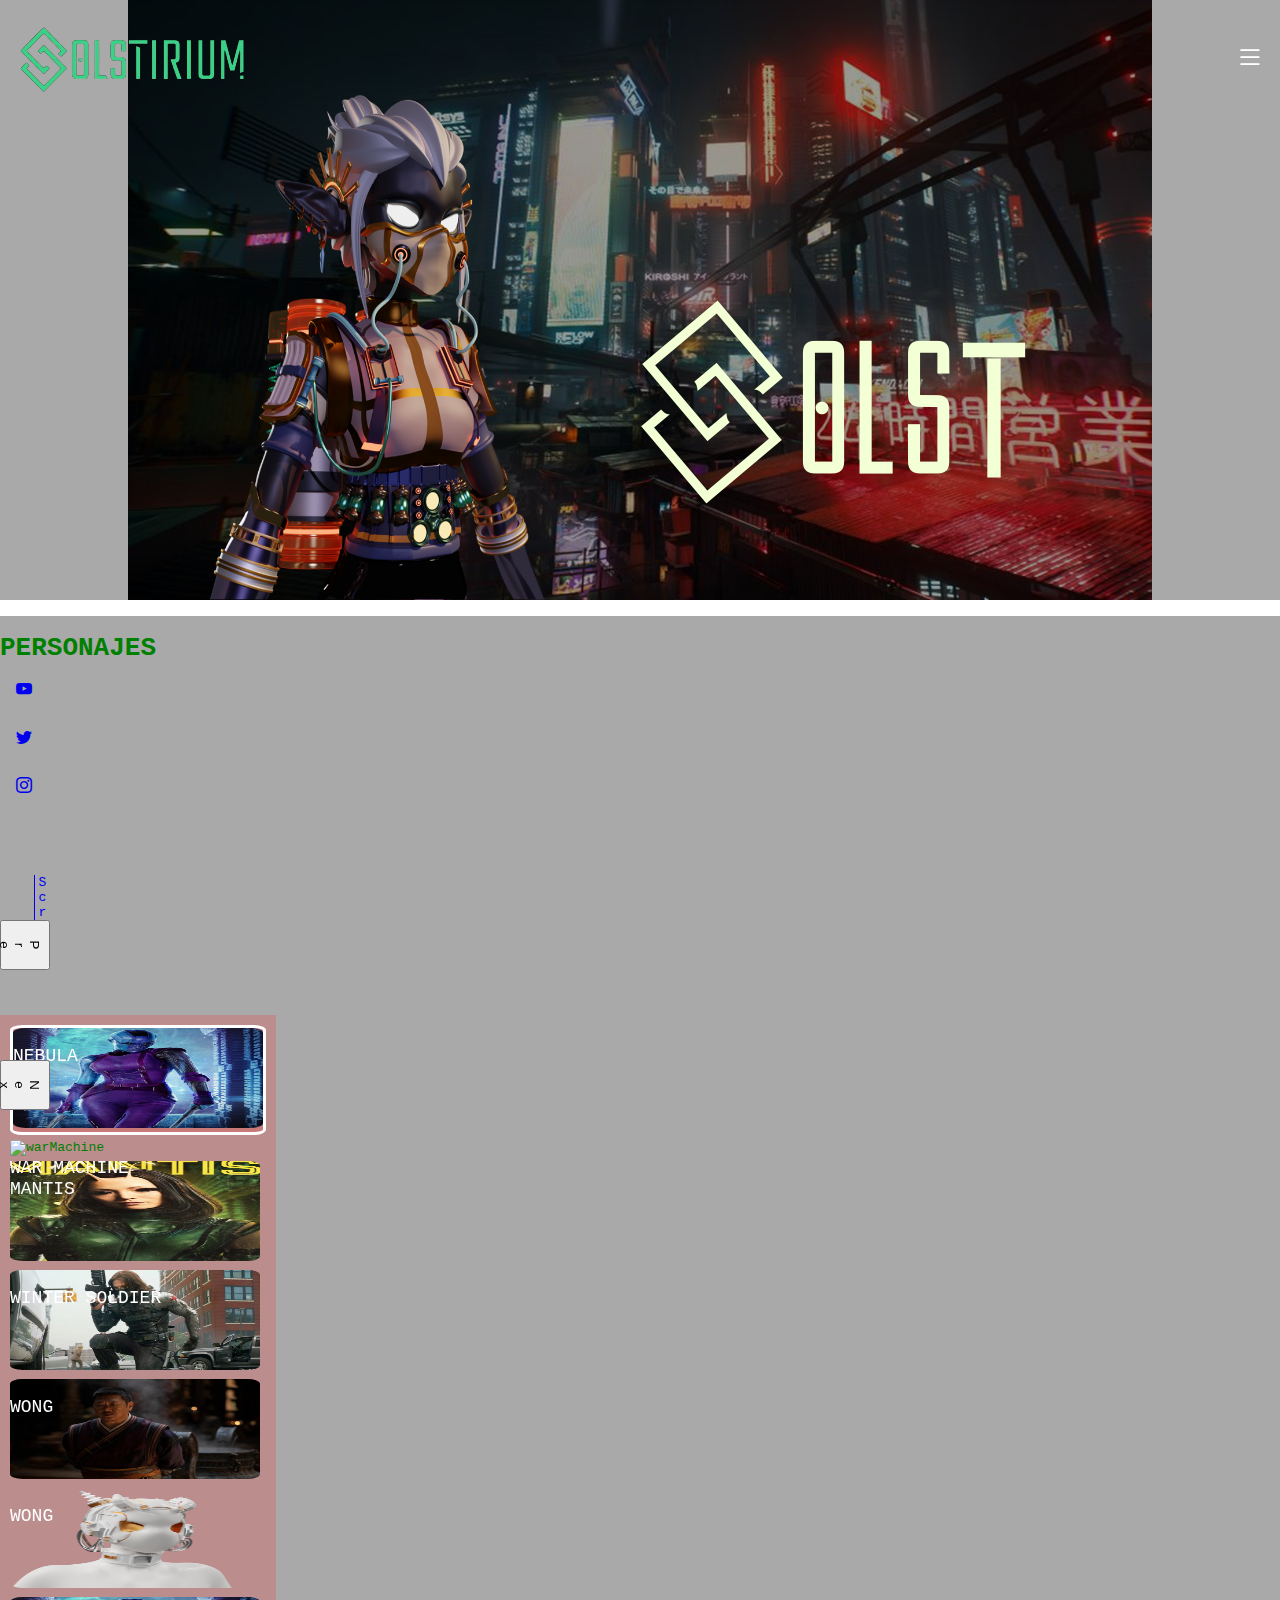
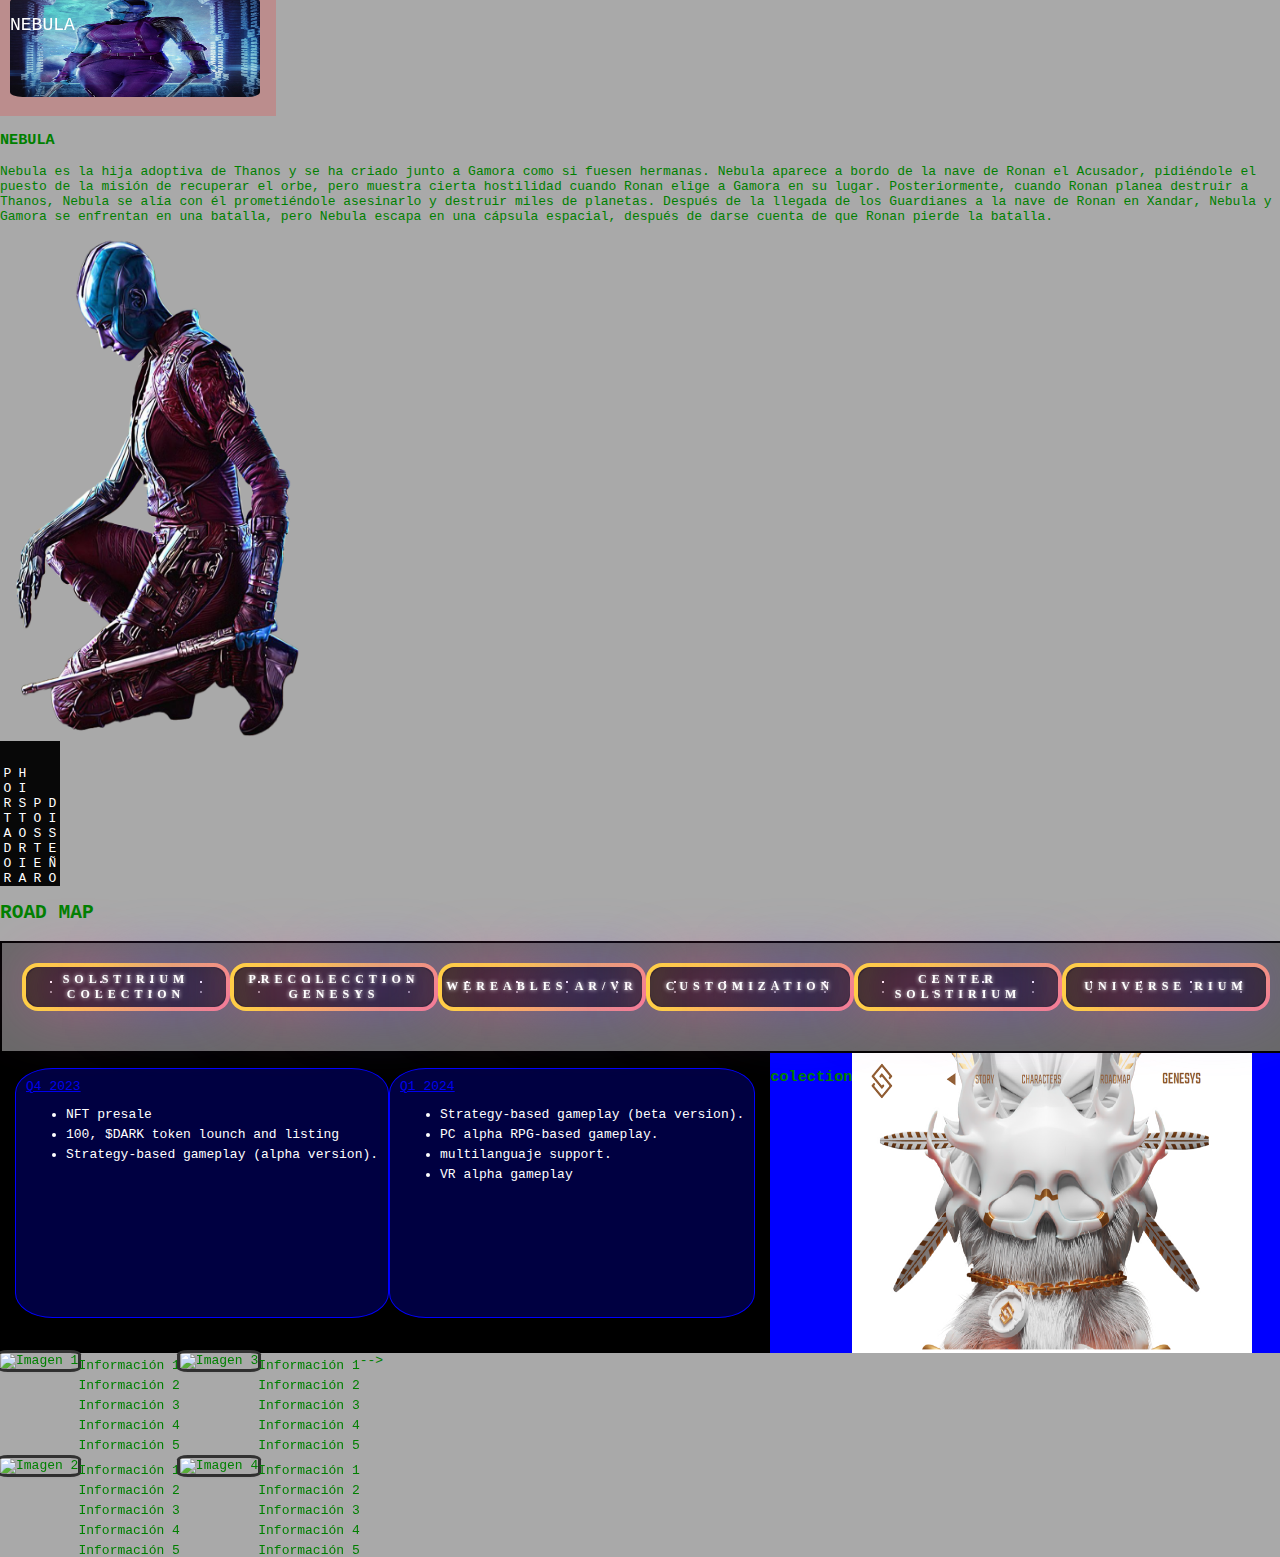
==== index.html @ cccbe934 "modificacion de button y footer" ====
<!DOCTYPE html>
<html lang="es">

<head>
    <meta charset="UTF-8">
    <meta http-equiv="X-UA-Compatible" content="IE=edge">
    <meta name="viewport" content="width=device-width, initial-scale=1.0">
    <link rel="shortcut icon" href="./img/logo.ico" type="image/x-icon">
    <link rel="stylesheet" href="https://cdn.jsdelivr.net/npm/bootstrap-icons@1.10.5/font/bootstrap-icons.css" />
    <link href="https://cdn.jsdelivr.net/npm/bootstrap@5.3.0-alpha3/dist/css/bootstrap.min.css" rel="stylesheet" integrity="sha384-KK94CHFLLe+nY2dmCWGMq91rCGa5gtU4mk92HdvYe+M/SXH301p5ILy+dN9+nJOZ" crossorigin="anonymous">
    <link rel="stylesheet" href="https://cdn.jsdelivr.net/npm/swiper@8/swiper-bundle.min.css">
    <link rel="stylesheet" href="css/ultimo.css">
    <title>Solst </title>
</head>

<body class="body">
    <header class="container-md-fluid header ">
        <nav class="nav" id="menu">
            <div class="contenido-inicio flexbox flexbox--header">
                <a href="#">
                    <img src="img/logo.PNG" alt="logo" class="img img--logo">
                </a>
                <a href="#menu" class="icon icon--lg icon--menu md:d-none "><i class="bi bi-list"></i></a>
                <a href="#" class="icon icon--lg icon--close md:d-none "><i class="bi bi-x-circle"></i></a>
                <ul class="list list--menu flexbox flexbox--responsive gap-xs">
                    <li>
                        <a href="#" class="link">Home</a>
                    </li>
                    <li>
                        <a href="#" class="link">History</a>
                    </li>
                    <li>
                        <a href="#" class="link">Character</a>
                    </li>
                    <li>
                        <a href="#" class="link">Roadmap</a>
                    </li>
                    <li>
                        <a href="#" class="link">Genesys</a>
                    </li>
                </ul>
            </div>
        </nav>
    </header>
    <div class="container-md-fluid hero">
        <a href="#">
            <img src="img/letras.png" alt="imagen hero" class="img--hero-2">
        </a>
    </div>
    <div class="division"></div>
    <main>
        <article class="container-md-fluid article">
            <h1 class="py-3 section">PERSONAJES</h1>
            <div class="py-3 container-dos">
                <div id="carouselExample" class="">
                    <div class="row g-0">
                        <div class="col-md-1 d-flex flex-column  gap-3">

                            <div class="list__redes justify-content-center align-center">
                                <a href="https://www.youtube.com/" target="_blank" class="redes"><i
                                    class="bi bi-youtube"></i></a>
                                <a href="https://twitter.com/" target="_blank" class="redes"><i
                                    class="bi bi-twitter"></i></a>
                                <a href="https://www.instagram.com/" target="_blank" class="redes"><i
                                 class="bi bi-instagram"></i></a>
                                <div class="scroll d-flex align-center">
                                    <button class="carousel-control-prev" type="button" data-bs-target="#carouselExample" data-bs-slide="prev">
                                 <span class="carousel-control-prev-icon" aria-hidden="true"></span>
                                  <span class="visually-hidden">Previous</span>
                                  </button>
                                    <a href="#" class="">Scroll</a>
                                    <button class="carousel-control-next " type="button" data-bs-target="#carouselExample" data-bs-slide="next"> 
                                <span class="carousel-control-next-icon" aria-hidden="true"></span>
                                 <span class="visually-hidden">Next</span>
                                </button>
                                </div>
                            </div>

                        </div>
                        <div class="col-md-3  d-flex flex-column align-items-center gap-0">
                            <div class="font-color">
                                <div class="item" onclick="cargar(this)">
                                    <div class="contenorImg" href="#nebula" onclick="nebula()" id="img">
                                        <p class="nombre-img">Nebula</p>
                                        <img src="img2/Nebula1.webp" alt="nebula" height="100" width="250" class="seccion-img" id="img">
                                    </div>
                                </div>
                                <div class="item" onclick="cargar(this)">
                                    <div class="contenorImg item" href="#war" onclick="war()" id="img">
                                        <p class="nombre-img">War Machine</p>
                                        <img src="img2/War Machine1.webp" alt="warMachine" height="100" width="250" class="seccion-img" id="img">
                                    </div>
                                </div>
                                <div class="item" onclick="cargar(this)">
                                    <div class="contenorImg" href="#mantis" onclick="mantis()">
                                        <p class="nombre-img" id="descripcion">Mantis </p>
                                        <img src="img2/Mantis.webp" alt="mantis" height="100" width="250" class="seccion-img" id="img">

                                    </div>
                                </div>
                                <div class="item" onclick="cargar(this)">
                                    <div class="contenorImg" href="#winter" onclick="winter()">
                                        <p class="nombre-img" id="descripcion">Winter Soldier</p>
                                        <img src="img2/winter soldier1.webp" alt="winter" height="100" width="250" class="seccion-img" id="img">
                                    </div>
                                </div>
                                <div class="item" onclick="cargar(this)">
                                    <div class="contenorImg" href="#wong" onclick="wong()">
                                        <p class="nombre-img" id="descripcion">Wong</p>
                                        <img src="img2/wong1.webp" alt="wong" height="100" width="250" class="seccion-img" id="img">
                                    </div>
                                </div>
                                <div class="item" onclick="cargar(this)">
                                    <div class="contenorImg" href="#wong" onclick="wong()">
                                        <p class="nombre-img" id="descripcion">Wong</p>
                                        <img src="./img/MERCENARIO 24.png" alt="wong" height="100" width="250" class="seccion-img" id="img">
                                    </div>
                                </div>
                                <div class="item" onclick="cargar(this)">
                                    <div class="contenorImg" href="#nebula" onclick="nebula()">
                                        <p class="nombre-img" id="descripcion">Nebula</p>
                                        <img src="img2/Nebula1.webp" alt="nebula" height="100" width="250" class="seccion-img" id="img">
                                    </div>
                                </div>
                            </div>
                        </div>
                        <div class="col-md-7  d-flex flex-column align-items-center gap-3 p-4 justify-content-md-center">

                            <div class="" id="nebula" style="display:block">
                                <h3 href="#">NEBULA </h3>
                                <div class="row g-0">
                                    <div class="col-md-6">
                                        <p class="text-light">Nebula es la hija adoptiva de Thanos y se ha criado junto a Gamora como si fuesen hermanas. Nebula aparece a bordo de la nave de Ronan el Acusador, pidiéndole el puesto de la misión de recuperar el orbe, pero muestra
                                            cierta hostilidad cuando Ronan elige a Gamora en su lugar. Posteriormente, cuando Ronan planea destruir a Thanos, Nebula se alía con él prometiéndole asesinarlo y destruir miles de planetas. Después de la llegada
                                            de los Guardianes a la nave de Ronan en Xandar, Nebula y Gamora se enfrentan en una batalla, pero Nebula escapa en una cápsula espacial, después de darse cuenta de que Ronan pierde la batalla.</p>
                                    </div>
                                    <div class="col-md-6">
                                        <div class="card-body">
                                            <img src="img2/nebulaInformation.png" alt="" width="300" height="500">
                                        </div>
                                    </div>
                                </div>
                            </div>
                            <div class="" id="war" style="display:none">
                                <h3 href="#">WAR MACHINE</h3>
                                <div class="row g-0">
                                    <div class="col-md-6">
                                        <p class="text-light">Como War Machine, Rhodes continúa sirviendo a su país y ayuda a los Vengadores a derrotar a Ultron , desempeñando un papel clave en llevar a la gente de Sokovia a un lugar seguro antes de que Ultron provoque una
                                            extinción masiva. No obstante, Rhodes se encuentra en medio de un conflicto entre los Vengadores por los Acuerdos de Sokovia , lo que lleva al Capitán América y Iron Man a entrar en desacuerdo y War Machine
                                            se pone del lado del gobierno y apoya los Acuerdos</p>
                                    </div>
                                    <div class="col-md-6">
                                        <div class="card-body">
                                            <img src="img2/War Machine1.webp" alt="" width="300" height="500">
                                        </div>
                                    </div>
                                </div>
                            </div>
                            <div class="" id="mantis" style="display:none">
                                <h3 href="#">MANTIS</h3>
                                <div class="row g-0">
                                    <div class="col-md-6">
                                        <p class="text-light">Mantis fue criada por el planeta viviente Ego cuando ella era joven. Como resultado de haberse criado aisladamente con Ego, ella tiene poca o ninguna interacción social adicional, y tiende a ser ingenua, tímida
                                            e insegura. Después de que los Guardianes se estrellaran en el planeta de Berhert, después de escapar del Soberano, Mantis fue presentada al equipo junto con Ego. Durante este tiempo, ella trata de hacerse amiga
                                            de Drax, quien la encuentra fea, aunque no la entiende y se ofende con sus insultos. Cuando el equipo viaja al planeta de Ego, los dos finalmente se unen cuando Drax recuerda cómo conoció a su esposa, y se lamentan
                                            por la muerte de ella y de su hija. Más tarde, Mantis traicionaría a Ego cuando advierta a Drax de lo que el primero le hizo a sus propios hijos, lo que Gamora y Nebula finalmente descubrirían por sí mismas.
                                        </p>
                                    </div>
                                    <div class="col-md-6">
                                        <div class="card-body">
                                            <img src="img2/Mantis.webp" alt="" width="300" height="500">
                                        </div>
                                    </div>
                                </div>
                            </div>
                            <div class="" id="winter" style="display:none">
                                <h3 href="#">WINTER SOLDIER</h3>
                                <div class="row g-0">
                                    <div class="col-md-6">
                                        <p class="text-light">
                                            James Buchanan "Bucky" Barnes, un niño duro que pasó toda su vida en las bases del ejército, demostró ser lo suficientemente fuerte como para asumir el papel de compañero del Capitán América durante la Segunda Guerra Mundial. La pareja luchó contra los
                                            poderes del Eje en todo el Big One hasta que Bucky pereció en un plan orquestado por el Baron Zemo original. Durante años, el Capitán América creyó muerto a su compañero, pero los rusos encontraron el cuerpo
                                            de Barnes en el océano y convirtieron al amnésico en la perfecta máquina de matar. Al resultar difícil de controlar, los rusos decidieron ponerlo en congelación criogénica entre misiones, dando a luz al legendario
                                            Soldado de Invierno. Eventualmente, el Capitán América entró en contacto con este Soldado de Invierno, reconoció a su compañero y usó un Cubo Cósmico roto para devolverle los recuerdos a su amigo.
                                        </p>
                                    </div>
                                    <div class="col-md-6">
                                        <div class="card-body">
                                            <img src="img2/winter soldier1.webp" alt="" width="300" height="500">
                                        </div>
                                    </div>
                                </div>
                            </div>
                            <div class="" id="wong" style="display:none">
                                <h3 href="#">WONG</h3>
                                <div class="row g-0">
                                    <div class="col-md-6">
                                        <p class="text-light">
                                            Wong (mandarín:王) es el actual Hechicero Supremo de los Maestros de las Artes Místicas . Cuando su antiguo bibliotecario fue asesinado por Kaecilius y los fanáticos , Wong se convirtió en el guardián altamente protector de todos los libros antiguos cuando
                                            conoció a Stephen Strange y lo ayudó en sus estudios. Cuando Kaecilius intentó usar su poder para traer a Dormammu a la Tierra, Wong y los otros Maestros usaron su poder para finalmente derrotarlo, a costa de
                                            la muerte de Ancient One . Con el conflicto de Kaecilius terminado, Wong se unió al Doctor Strange para proteger el Santuario de Nueva York . Wong estuvo con Strange y Iron Man cuando la Orden Negra atacó la
                                            ciudad de Nueva York en busca de la Piedra del Tiempo . Después de que Strange fuera secuestrado por Ebony Maw , Wong se vio obligado a quedarse atrás para proteger el Sanctum. York para que pudieran unirse
                                            a la batalla final contra un Thanos alternativo.
                                        </p>
                                    </div>
                                    <div class="col-md-6">
                                        <div class="card-body">
                                            <img src="img2/wongInformation.png" alt="" width="300" height="500">
                                        </div>
                                    </div>
                                </div>
                            </div>
                            <div class="" id="wong" style="display:none">
                                <h3 href="#">WONG</h3>
                                <div class="row g-0">
                                    <div class="col-md-6">
                                        <p class="text-light">
                                            Wong (mandarín:王) es el actual Hechicero Supremo de los Maestros de las Artes Místicas . Cuando su antiguo bibliotecario fue asesinado por Kaecilius y los fanáticos , Wong se convirtió en el guardián altamente protector de todos los libros antiguos cuando
                                            conoció a Stephen Strange y lo ayudó en sus estudios. Cuando Kaecilius intentó usar su poder para traer a Dormammu a la Tierra, Wong y los otros Maestros usaron su poder para finalmente derrotarlo, a costa de
                                            la muerte de Ancient One . Con el conflicto de Kaecilius terminado, Wong se unió al Doctor Strange para proteger el Santuario de Nueva York . Wong estuvo con Strange y Iron Man cuando la Orden Negra atacó la
                                            ciudad de Nueva York en busca de la Piedra del Tiempo . Después de que Strange fuera secuestrado por Ebony Maw , Wong se vio obligado a quedarse atrás para proteger el Sanctum. York para que pudieran unirse
                                            a la batalla final contra un Thanos alternativo.
                                        </p>
                                    </div>
                                    <div class="col-md-6">
                                        <div class="card-body">
                                            <img src="img2/wongInformation.png" alt="" width="300" height="500">
                                        </div>
                                    </div>
                                </div>
                            </div>
                            <div class="" id="wong" style="display:none">
                                <h3 href="#">WONG</h3>
                                <div class="row">
                                    <div class="col-md-6">
                                        <p class="text-light">
                                            Wong (mandarín:王) es el actual Hechicero Supremo de los Maestros de las Artes Místicas . Cuando su antiguo bibliotecario fue asesinado por Kaecilius y los fanáticos , Wong se convirtió en el guardián altamente protector de todos los libros antiguos cuando
                                            conoció a Stephen Strange y lo ayudó en sus estudios. Cuando Kaecilius intentó usar su poder para traer a Dormammu a la Tierra, Wong y los otros Maestros usaron su poder para finalmente derrotarlo, a costa de
                                            la muerte de Ancient One . Con el conflicto de Kaecilius terminado, Wong se unió al Doctor Strange para proteger el Santuario de Nueva York . Wong estuvo con Strange y Iron Man cuando la Orden Negra atacó la
                                            ciudad de Nueva York en busca de la Piedra del Tiempo . Después de que Strange fuera secuestrado por Ebony Maw , Wong se vio obligado a quedarse atrás para proteger el Sanctum. York para que pudieran unirse
                                            a la batalla final contra un Thanos alternativo.
                                        </p>
                                    </div>
                                    <div class="col-md-6">
                                        <div class="card-body">
                                            <img src="img2/wongInformation.png" alt="" width="300" height="500">
                                        </div>
                                    </div>
                                </div>
                            </div>

                        </div>
                        <div class="col-md-1  d-flex flex-column align-items-center m-0">
                            <a href="#" class="button">portador</a>
                            <a href="#" class="button">historia</a>
                            <a href="#" class="button">poster</a>
                            <a href="#" class="button">diseño</a>

                        </div>
                    </div>

                </div>
            </div>
        </article>
    </main>

    <section class="container-md-fluid py-4">
        <h2>ROAD MAP</h2>
        <div class="row p-3 section-map">
            <div class="col-md-3 text-uppercase d-flex flex-column justify-content-md-center align-items-center ">
                <div class="map d-flex flex-column align-items-center gap-0 justify-content-md-center">
                    <button class="btn text-map" onclick="colection()" type="button">
                     <strong>Solstirium Colection</strong>
                      <div id="container-stars">
                       <div id="stars"></div>
                       </div>
                      <div id="glow">
                      <div class="circle"></div>
                       <div class="circle"></div>
                      </div>
                    </button>
                    <button class="btn text-map" onclick="genesys()" type="button">
                     <strong>Precolecction Genesys</strong>
                      <div id="container-stars">
                       <div id="stars"></div>
                       </div>
                      <div id="glow">
                      <div class="circle"></div>
                       <div class="circle"></div>
                      </div>
                    </button>
                    <button class="btn text-map" onclick="arvr()" type="button">
                     <strong>Wereables AR/VR</strong>
                      <div id="container-stars">
                       <div id="stars"></div>
                       </div>
                      <div id="glow">
                      <div class="circle"></div>
                       <div class="circle"></div>
                      </div>
                    </button>
                    <button class="btn text-map" onclick="customization()" type="button">
                     <strong>Customization</strong>
                      <div id="container-stars">
                       <div id="stars"></div>
                       </div>
                      <div id="glow">
                      <div class="circle"></div>
                       <div class="circle"></div>
                      </div>
                    </button>
                    <button class="btn text-map" onclick="center()" type="button">
                     <strong>Center Solstirium</strong>
                      <div id="container-stars">
                       <div id="stars"></div>
                       </div>
                      <div id="glow">
                      <div class="circle"></div>
                       <div class="circle"></div>
                      </div>
                    </button>
                    <button class="btn text-map" onclick="universe()" type="button">
                     <strong>Universe Rium</strong>
                      <div id="container-stars">
                       <div id="stars"></div>
                       </div>
                      <div id="glow">
                      <div class="circle"></div>
                       <div class="circle"></div>
                      </div>
                    </button>
                </div>
            </div>
            <div class="col-md-9 d-flex">
                <div class="w-100">
                    <div class="" id="colection" style="display:block">
                        <div class="row d-flex">
                            <div class="col-md-5 map-section  d-flex flex-column justify-content-md-center align-items-center ">
                                <div class="map-section-1" onclick="colection()">
                                    <a href="#">Q4 2023</a>
                                    <ul>
                                        <li>
                                            NFT presale
                                        </li>
                                        <li>
                                            100, $DARK token lounch and listing
                                        </li>
                                        <li>
                                            Strategy-based gameplay (alpha version).
                                        </li>
                                    </ul>
                                </div>
                                <div class="map-section-1">
                                    <a href="#">Q1 2024</a>
                                    <ul>
                                        <li>
                                            Strategy-based gameplay (beta version).
                                        </li>
                                        <li>
                                            PC alpha RPG-based gameplay.
                                        </li>
                                        <li>
                                            multilanguaje support.
                                        </li>
                                        <li>
                                            VR alpha gameplay
                                        </li>
                                    </ul>
                                </div>
                            </div>
                            <div class="col-md-7 d-flex d-flex flex-column justify-content-md-center align-items-center">
                                <h3>colection</h3>
                                <img src="img/q4.png" alt="Q4" height="300" width="400">
                            </div>
                        </div>
                    </div>
                    <div class="" id="genesys" style="display:none">
                        <div class="row">
                            <div class="col-md-5 map-section d-flex flex-column justify-content-md-center align-items-center">
                                <div class="map-section-2">
                                    <a href="#">Q4 2023</a>
                                    <ul>
                                        <li>
                                            NFT presale
                                        </li>
                                        <li>
                                            100, $DARK token lounch and listing
                                        </li>
                                        <li>
                                            Strategy-based gameplay (alpha version).
                                        </li>
                                    </ul>
                                </div>
                                <div class="map-section-2">
                                    <a href="#">Q1 2024</a>
                                    <ul>
                                        <li>
                                            Strategy-based gameplay (beta version).
                                        </li>
                                        <li>
                                            PC alpha RPG-based gameplay.
                                        </li>
                                        <li>
                                            multilanguaje support.
                                        </li>
                                        <li>
                                            VR alpha gameplay
                                        </li>
                                    </ul>
                                </div>
                            </div>
                            <div class="col-md-7  d-flex flex-column justify-content-md-center align-items-center">
                                <h3>genesys</h3>
                                <img src="img/image2.png" alt="Q4" height="300" width="400">
                            </div>
                        </div>
                    </div>
                    <div id="arvr" style="display:none">
                        <div class="row">
                            <div class="col-md-5 map-section">
                                <div class="map-section-3">
                                    <a href="#">Q4 2023</a>
                                    <ul>
                                        <li>
                                            NFT presale
                                        </li>
                                        <li>
                                            100, $DARK token lounch and listing
                                        </li>
                                        <li>
                                            Strategy-based gameplay (alpha version).
                                        </li>
                                    </ul>
                                </div>
                                <div class="map-section-3">
                                    <a href="#">Q1 2024</a>
                                    <ul>
                                        <li>
                                            Strategy-based gameplay (beta version).
                                        </li>
                                        <li>
                                            PC alpha RPG-based gameplay.
                                        </li>
                                        <li>
                                            multilanguaje support.
                                        </li>
                                        <li>
                                            VR alpha gameplay
                                        </li>
                                    </ul>
                                </div>
                            </div>
                            <div class="col-md-7  d-flex flex-column justify-content-md-center align-items-center">
                                <h3>ar/vr</h3>
                                <img src="img/galeria1.png" alt="Q4" height="300" width="400">
                            </div>
                        </div>
                    </div>
                    <div id="customization" style="display:none">
                        <div class="row">
                            <div class="col-md-5 map-section">
                                <div class="map-section-4">
                                    <a href="#">Q4 2023</a>
                                    <ul>
                                        <li>
                                            NFT presale
                                        </li>
                                        <li>
                                            100, $DARK token lounch and listing
                                        </li>
                                        <li>
                                            Strategy-based gameplay (alpha version).
                                        </li>
                                    </ul>
                                </div>
                                <div class="map-section-4">
                                    <a href="#">Q1 2024</a>
                                    <ul>
                                        <li>
                                            Strategy-based gameplay (beta version).
                                        </li>
                                        <li>
                                            PC alpha RPG-based gameplay.
                                        </li>
                                        <li>
                                            multilanguaje support.
                                        </li>
                                        <li>
                                            VR alpha gameplay
                                        </li>
                                    </ul>
                                </div>
                            </div>
                            <div class="col-md-7 d-flex flex-column justify-content-md-center align-items-center">
                                <h3>customization</h3>
                                <img src="img/galeria3.png" alt="Q4" height="300" width="400">
                            </div>
                        </div>
                    </div>
                    <div id="center" style="display:none">
                        <div class="row">
                            <div class="col-md-5 map-section">
                                <div class="map-section-5">
                                    <a href="#">Q4 2023</a>
                                    <ul>
                                        <li>
                                            NFT presale
                                        </li>
                                        <li>
                                            100, $DARK token lounch and listing
                                        </li>
                                        <li>
                                            Strategy-based gameplay (alpha version).
                                        </li>
                                    </ul>
                                </div>
                                <div class="map-section-5">
                                    <a href="#">Q1 2024</a>
                                    <ul>
                                        <li>
                                            Strategy-based gameplay (beta version).
                                        </li>
                                        <li>
                                            PC alpha RPG-based gameplay.
                                        </li>
                                        <li>
                                            multilanguaje support.
                                        </li>
                                        <li>
                                            VR alpha gameplay
                                        </li>
                                    </ul>
                                </div>
                            </div>
                            <div class="col-md-7  d-flex flex-column justify-content-md-center align-items-center">
                                <h3>center</h3>
                                <img src="img/banner1.png" alt="Q4" height="300" width="400">
                            </div>
                        </div>
                    </div>
                    <div id="universe" style="display:none">
                        <div class="row">
                            <div class="col-md-5 map-section">
                                <div class="map-section-6">
                                    <a href="#">Q4 2023</a>
                                    <ul>
                                        <li>
                                            NFT presale
                                        </li>
                                        <li>
                                            100, $DARK token lounch and listing
                                        </li>
                                        <li>
                                            Strategy-based gameplay (alpha version).
                                        </li>
                                    </ul>
                                </div>
                                <div class="map-section-6">
                                    <a href="#">Q1 2024</a>
                                    <ul>
                                        <li>
                                            Strategy-based gameplay (beta version).
                                        </li>
                                        <li>
                                            PC alpha RPG-based gameplay.
                                        </li>
                                        <li>
                                            multilanguaje support.
                                        </li>
                                        <li>
                                            VR alpha gameplay
                                        </li>
                                    </ul>
                                </div>
                            </div>
                            <div class="col-md-7  d-flex flex-column justify-content-md-center align-items-center">
                                <h3>universe</h3>
                                <img src="img/banner2.png" alt="Q4" height="300" width="400">
                            </div>
                        </div>
                    </div>
                </div>
            </div>
        </div>
    </section>
    <!--  <footer>
        <div class="container-md-fluid flex-column d-flex">
            <h2 class="titleh2 animado">TEAM</h2>
            <div class="row ">
                <div class="col-md-6  d-flex flex-column justify-content-md-center align-items-center">
                    <div>
                        <ul class="list-members animado">
                            <li class="member">
                                <div class="member-image">
                                    <img src="https://fadzrinmadu.github.io/hosted-assets/team-section-design-using-html-and-css/4.png" width="150" height="150">
                                </div>
                                <div class="member-info">
                                    <h4>Jhonatan Manrique</h4>
                                    <p>Founder.</p>
                                    <div class="social-link">
                                        <i class="fab fa-instagram"></i>
                                        <i class="fab fa-twitter"></i>
                                        <i class="fab fa-linkedin-in"></i>
                                    </div>
                                </div>
                            </li>
                            <li class="member">
                                <div class="member-image">
                                    <img src="https://fadzrinmadu.github.io/hosted-assets/team-section-design-using-html-and-css/4.png" width="150" height="150">
                                </div>
                                <div class="member-info">
                                    <h4>Jhonatan Manrique</h4>
                                    <p>Studio</p>
                                    <div class="social-link">
                                        <i class="fab fa-instagram"></i>
                                        <i class="fab fa-twitter"></i>
                                        <i class="fab fa-linkedin-in"></i>
                                    </div>
                                </div>
                            </li>
                        </ul>
                    </div>
                </div>
                <div class="col-md-6 ">
                    <ul>
                        <li class="member">
                            <div class="member-image">
                                <img src="https://fadzrinmadu.github.io/hosted-assets/team-section-design-using-html-and-css/4.png" width="150" height="150">
                            </div>
                            <div class="member-info">
                                <h4>Jhonatan Manrique</h4>
                                <p>Marketing</p>
                                <div class="social-link">
                                    <i class="fab fa-instagram"></i>
                                    <i class="fab fa-twitter"></i>
                                    <i class="fab fa-linkedin-in"></i>
                                </div>
                            </div>
                        </li>
                        <li class="member">
                            <div class="member-image">
                                <img src="https://fadzrinmadu.github.io/hosted-assets/team-section-design-using-html-and-css/4.png" width="150" height="150">
                            </div>
                            <div class="member-info">
                                <h4>Jhonatan Manrique</h4>
                                <p>Developer</p>
                                <div class="social-link">
                                    <i class="fab fa-instagram"></i>
                                    <i class="fab fa-twitter"></i>
                                    <i class="fab fa-linkedin-in"></i>
                                </div>
                            </div>
                        </li>
                    </ul>
                </div>
            </div>
        </div>
    </footer>
-->
    <footer class="footer d-flex flex-column justify-content-md-center align-items-center">
        <div class="row w-100  ">
            <div class="col-md-6 d-flex flex-column justify-content-md-center align-items-center">
                <div class="p-5">
                    <img class="img-footer position-relative" src="https://pbs.twimg.com/profile_images/656031269013299200/grCC3pKH_400x400.jpg" alt="Imagen 1" width="150" height="150">
                    <ul class="ulllll ">
                        <li>Información 1</li>
                        <li>Información 2</li>
                        <li>Información 3</li>
                        <li>Información 4</li>
                        <li>Información 5</li>
                    </ul>
                </div>
            </div>
            <div class="col-md-6 d-flex flex-column justify-content-md-center align-items-center">
                <div class="">
                    <img class="img-footer" src="https://pbs.twimg.com/profile_images/1392849675800170497/Rtk9VVJE_400x400.jpg" alt="Imagen 2" width="150" height="150">
                    <ul class="ulllll">
                        <li>Información 1</li>
                        <li>Información 2</li>
                        <li>Información 3</li>
                        <li>Información 4</li>
                        <li>Información 5</li>
                    </ul>
                </div>
            </div>
        </div>
        <div class="row w-100 ">
            <div class="col-md-6 d-flex flex-column justify-content-md-center align-items-center">
                <div class="p-4">
                    <img class="img-footer" src="https://object-footters.secure2.footprint.net/public/images/segunda-rfef.original.png" alt="Imagen 3" width="150" height="150">
                    <ul class="ulllll">
                        <li>Información 1</li>
                        <li>Información 2</li>
                        <li>Información 3</li>
                        <li>Información 4</li>
                        <li>Información 5</li>
                    </ul>
                </div>
            </div>
            <div class="col-md-6 d-flex flex-column justify-content-md-center align-items-center">
                <div class="">
                    <img class="img-footer" src="https://is2-ssl.mzstatic.com/image/thumb/Purple116/v4/b0/94/7e/b0947e69-498f-5b88-ba19-2302c7c71800/AppIcon-0-0-1x_U007emarketing-0-0-0-7-0-0-sRGB-0-0-0-GLES2_U002c0-512MB-85-220-0-0.png/246x0w.png" alt="Imagen 4" width="150"
                        height="150">
                    <ul class="ulllll floa">
                        <li>Información 1</li>
                        <li>Información 2</li>
                        <li>Información 3</li>
                        <li>Información 4</li>
                        <li>Información 5</li>
                    </ul>
                </div>
            </div>
        </div </footer>
        <script src="https://cdn.jsdelivr.net/npm/bootstrap@5.3.0-alpha3/dist/js/bootstrap.bundle.min.js" integrity="sha384-ENjdO4Dr2bkBIFxQpeoTz1HIcje39Wm4jDKdf19U8gI4ddQ3GYNS7NTKfAdVQSZe" crossorigin="anonymous"></script>-->

        <script src="./js/index.js">
        </script>
        <script src="./js/img.js">
        </script>
        </script>
        <script src="./js/roadmap.js">
        </script>
</body>

</html>
---- css/ultimo.css ----
.body {
    background-color: darkgrey;
    margin: 0;
    color: green;
    font-family: monospace;
    width: 100%;
}

.header {
    position: absolute;
    top: 0;
    left: 0;
    background-color: hsla(0, 0%, 0%, 0);
    width: 100%;
    box-shadow: 0 0 0.5rem rgba(30, 29, 29, 0);
}


/*contenido inicio menus*/

.nav {
    padding-top: 1rem;
    padding-bottom: 1rem;
    --i-menu: 1;
    --i-close: 0;
}

#menu:target {
    --i-menu: 0;
    --i-close: 1;
}

#menu:target .list--menu {
    opacity: 1;
    pointer-events: initial;
}

.contenido {
    padding-right: 1rem;
    padding-left: 1rem;
    max-width: 1024px;
    margin: auto;
}

.img {
    display: block;
}

.img--logo {}

.link {
    color: white;
    text-decoration: none;
    font-size: 2.5rem;
    transition: 0.25s color;
    text-transform: uppercase;
}

.link:hover {
    color: #ababab53;
}

.list--menu:target {
    opacity: 1;
    pointer-events: initial;
}

.list--menu {
    opacity: 0;
    pointer-events: none;
    position: fixed;
    top: 80px;
    right: 0;
    bottom: 0;
    left: 0;
    height: 100%;
    background-size: cover;
    background-image: url(../img/menu.png);
    transition: opacity 0.25s;
    justify-content: center;
}

.icon:hover {
    color: #5edb5e;
    align-items: center;
    justify-content: center;
}

.flexbox {
    display: flex;
}

.flexbox--header {
    align-items: center;
    justify-content: space-between;
}

.icon {
    display: flex;
    font-size: 1.5rem;
    transition: 0.25s color;
    color: #fff;
    overflow: hidden;
    text-decoration: none;
}

.icon--menu {
    transform: scale(var(--i-menu));
    position: absolute;
    right: 1rem;
    transition: transform 0.25s;
}

.icon--close {
    transform: scale(var(--i-close));
    position: absolute;
    right: 1rem;
    transition: transform 0.25s;
}

.icon--lg {
    font-size: 1.75rem;
}

.icon i {
    display: flex;
}

.list {
    padding: 0;
    margin: 0;
    list-style: none;
}

@media (max-width: 768px) {
    .nav {
        padding-top: 1.5rem;
        padding-bottom: 1.5rem;
        --i-menu: 1;
        --i-close: 0;
    }
    #menu:target {
        --i-menu: 0;
        --i-close: 1;
    }
    #menu:target .list--menu {
        opacity: 1;
        pointer-events: initial;
    }
    .contenido {
        padding-right: 1rem;
        flex-direction: row;
        padding-left: 1rem;
        max-width: 1024px;
        margin: auto;
    }
    .img {
        display: block;
    }
    .img--logo {
        width: 100px;
        height: 50px;
    }
    .link {
        color: white;
        text-decoration: none;
        flex-direction: row;
        font-size: 2.5rem;
        transition: 0.25s color;
        text-transform: uppercase;
    }
    .link:hover {
        color: #ababab53;
    }
    .list--menu:target {
        opacity: 1;
        pointer-events: initial;
    }
    .list--menu {
        opacity: 0;
        pointer-events: none;
        position: fixed;
        top: 80px;
        right: 0;
        flex-direction: row;
        bottom: 0;
        left: 0;
        background-image: url(../img/menu.png);
        transition: opacity 0.25s;
        justify-content: center;
    }
    .icon:hover {
        color: #5edb5e;
        align-items: center;
        justify-content: center;
    }
    .icon--menu {
        transform: scale(var(--i-menu));
        position: absolute;
        right: 1rem;
        transition: transform 0.25s;
    }
    .icon--close {
        transform: scale(var(--i-close));
        position: absolute;
        right: 1rem;
        transition: transform 0.25s;
    }
    .icon i {
        display: flex;
    }
    .list {
        padding: 0;
        margin: 0;
        list-style: none;
    }
}


/*fin list menus*/


/*contenido inicio hero*/

.hero {
    display: flex;
    justify-content: center;
    align-items: center;
    max-width: 1024px;
    min-height: 600px;
    margin: 0 auto;
    background-image: url("../img/modi.png");
    background-size: cover;
}

.img--hero-2 {
    position: absolute;
}


/*fin  hero*/


/*inicio main*/

.division {
    background-color: white;
    height: 1rem;
    width: 100%;
}

.container-dos {
    display: flex;
    grid-template-columns: repeat(4, 1fr);
    width: 100%;
    flex-wrap: wrap;
    background-image: url(../img/fondo-main.jpg);
    background-size: cover;
}

.list__redes {
    margin: 0;
    padding: 0;
    gap: 2rem;
    display: flex;
    align-items: center;
    justify-content: center;
    writing-mode: vertical-rl;
    text-orientation: upright;
}

.carousel-control-prev,
.carousel-control-next {
    transform: rotate(90deg);
    width: 50px;
    height: 50px;
    position: relative;
    top: 50%;
    transform-origin: center center;
    z-index: 1;
}

.carousel-control-prev {
    left: 0;
}

.carousel-control-next {
    left: 0;
}


/*column dos */

.font-color {
    background-color: rgba(238, 70, 70, 0.275);
    padding: 10px;
}

.item {
    margin-bottom: 5px;
    border-radius: 5%;
}

.contenedorImg {
    position: absolute;
    display: inline-block;
    align-items: end;
    justify-content: end;
}

.seccion-img {
    border-radius: 5%;
}

.seccion-img:hover {
    opacity: 0.6;
    border-radius: 5%;
    cursor: pointer;
}

.nombre-img {
    display: flex;
    position: absolute;
    font-family: monospace;
    color: white;
    font-size: 18px;
    text-transform: uppercase;
}

.button {
    margin: 0;
    padding-top: 25px;
    background-color: #000000f3;
    color: white;
    text-decoration: none;
    text-align: right;
    text-transform: uppercase;
    writing-mode: vertical-rl;
    text-orientation: upright;
    align-items: center;
    justify-content: center;
}

.button:hover {
    background-color: rgba(0, 0, 205, 0.696);
}

.section-map {
    background-color: blue;
}

.btn {
    display: flex;
    justify-content: center;
    align-items: center;
    width: 13rem;
    text-transform: uppercase;
    height: 3rem;
    background-size: 300% 300%;
    backdrop-filter: blur(1rem);
    border-radius: 1rem;
    transition: 0.5s;
    animation: gradient_301 5s ease infinite;
    border: double 4px transparent;
    background-image: linear-gradient(#212121, #212121), linear-gradient(137.48deg, #ffdb3b 10%, #FE53BB 45%, #8F51EA 67%, #0044ff 87%);
    background-origin: border-box;
    background-clip: content-box, border-box;
}

#container-stars {
    position: absolute;
    z-index: -1;
    width: 100%;
    height: 100%;
    overflow: hidden;
    transition: 0.5s;
    backdrop-filter: blur(1rem);
    border-radius: 1rem;
}

strong {
    z-index: 2;
    font-family: 'Avalors Personal Use';
    font-size: 12px;
    letter-spacing: 5px;
    color: #FFFFFF;
    text-shadow: 0 0 4px white;
}

#glow {
    position: absolute;
    display: flex;
    width: 12rem;
}

.circle {
    width: 100%;
    height: 30px;
    filter: blur(2rem);
    animation: pulse_3011 4s infinite;
    z-index: -1;
}

.circle:nth-of-type(1) {
    background: rgba(254, 83, 186, 0.636);
}

.circle:nth-of-type(2) {
    background: rgba(142, 81, 234, 0.704);
}

.btn:hover #container-stars {
    z-index: 1;
    background-color: #212121;
}

.btn:hover {
    transform: scale(1.1)
}

.btn:active {
    border: double 4px #FE53BB;
    background-origin: border-box;
    background-clip: content-box, border-box;
    animation: none;
}

.btn:active .circle {
    background: #FE53BB;
}

#stars {
    position: relative;
    background: transparent;
    width: 200rem;
    height: 200rem;
}

#stars::after {
    content: "";
    position: absolute;
    top: -10rem;
    left: -100rem;
    width: 100%;
    height: 100%;
    animation: animStarRotate 90s linear infinite;
}

#stars::after {
    background-image: radial-gradient(#ffffff 1px, transparent 1%);
    background-size: 50px 50px;
}

#stars::before {
    content: "";
    position: absolute;
    top: 0;
    left: -50%;
    width: 170%;
    height: 500%;
    animation: animStar 60s linear infinite;
}

#stars::before {
    background-image: radial-gradient(#ffffff 1px, transparent 1%);
    background-size: 50px 50px;
    opacity: 0.5;
}

@keyframes animStar {
    from {
        transform: translateY(0);
    }
    to {
        transform: translateY(-135rem);
    }
}

@keyframes animStarRotate {
    from {
        transform: rotate(360deg);
    }
    to {
        transform: rotate(0);
    }
}

@keyframes gradient_301 {
    0% {
        background-position: 0% 50%;
    }
    50% {
        background-position: 100% 50%;
    }
    100% {
        background-position: 0% 50%;
    }
}

@keyframes pulse_3011 {
    0% {
        transform: scale(0.75);
        box-shadow: 0 0 0 0 rgba(0, 0, 0, 0.7);
    }
    70% {
        transform: scale(1);
        box-shadow: 0 0 0 10px rgba(0, 0, 0, 0);
    }
    100% {
        transform: scale(0.75);
        box-shadow: 0 0 0 0 rgba(0, 0, 0, 0);
    }
}

.map {
    margin: 0;
    display: block;
    padding: 20px;
    background-color: dimgrey;
    border: 2px solid black;
}

.text-map {
    margin-bottom: 20px;
    text-decoration: none;
    padding: 0;
    transition: transform .3s;
    background-color: rgb(104, 168, 224);
}

.text-map:hover {
    background-color: beige;
    transform: scale(1.1);
}

.map-section {
    margin: 0;
    padding: 15px;
    justify-content: space-between;
    background-color: #000;
    color: #fff;
    padding-bottom: 15px;
}

.map-section-1 {
    margin: 0;
    margin-bottom: 20px;
    border: 1px solid blue;
    background-color: rgba(0, 0, 255, 0.254);
    border-radius: 10%;
    padding: 10px;
}

.map-section-2 {
    margin: 0;
    margin-bottom: 20px;
    border: 1px solid blue;
    background-color: rgba(209, 227, 78, 0.583);
    border-radius: 10%;
    padding: 10px;
}

.map-section-3 {
    margin: 0;
    margin-bottom: 20px;
    border: 1px solid blue;
    background-color: rgba(255, 0, 55, 0.254);
    border-radius: 10%;
    padding: 10px;
}

.map-section-4 {
    margin: 0;
    margin-bottom: 20px;
    border: 1px solid blue;
    background-color: rgba(0, 106, 255, 0.384);
    border-radius: 10%;
    padding: 10px;
}

.map-section-5 {
    margin: 0;
    margin-bottom: 20px;
    border: 1px solid blue;
    background-color: rgba(37, 180, 89, 0.371);
    border-radius: 10%;
    padding: 10px;
}

.map-section-6 {
    margin: 0;
    margin-bottom: 20px;
    border: 1px solid blue;
    background-color: rgba(205, 98, 31, 0.254);
    border-radius: 10%;
    padding: 10px;
}


/*fin main*/


/** 
.text {
    writing-mode: vertical-rl;
    /* Establece la escritura vertical de derecha a izquierda 
    text-orientation: upright;
    /* Establece la orientación vertical del texto 
    white-space: nowrap;
    /* Evita el ajuste automático del texto al contenedor 
    font-size: 20px;
    /* Ajusta el tamaño de fuente según sea necesario 
    line-height: 1;
    /* Ajusta el espaciado entre líneas según sea necesario 
}

**/


/*incio section*/


/*fin section*/


/*inicio utilidades*/

.d-flex {
    display: flex;
}

.gap-xs {
    gap: 1rem;
}

.gap-md {
    gap: 2rem;
}

.d-none {
    display: none;
}


/*fin utilidades*/


/*team*/


/* 
.list-members {
    background-color: #030303;
    width: 80%;
    margin: 4% auto;
    display: flex;
    flex-wrap: wrap;
}

.member {
    flex-basis: 50%;
    display: flex;
    align-items: center;
    justify-content: space-between;
}

.member-image {
    width: 50%;
    height: 100%;
    cursor: pointer;
    overflow: hidden;
    position: relative;
}

.member-image img {
    width: 100%;
    height: 100%;
    transition: 1s;
}

.member-image:hover img {
    transform: scale(1.1);
}

.member-info {
    width: 50%;
    text-align: center;
    color: #dfd7d7;
}

.member-info p {
    margin: 20px 0;
}


/* style social link 

.social-link .fab {
    width: 35px;
    height: 35px;
    line-height: 35px;
    border: 2px solid #000;
    margin: 0 7px;
    cursor: pointer;
    transition: transform .5s;
}

.social-link .fab:hover {
    background: #000;
    color: #47e888;
    transform: translateY(-7px);
}

.member-image::after {
    content: '';
    border-top: 20px solid transparent;
    border-bottom: 20px solid transparent;
    border-right: 15px solid #47e888;
    position: static;
    top: 50%;
    right: 0;
    transform: translateY(-50%);
}

@media screen and (min-width: 771px) {
    .member:nth-child(4n+3) .member-info,
    .member:nth-child(4n+4) .member-info {
        order: 1;
    }
    .member:nth-child(4n+3) .member-image,
    .member:nth-child(4n+4) .member-image {
        order: 2;
    }
    .member:nth-child(4n+3) .member-image::after,
    .member:nth-child(4n+4) .member-image::after {
        left: 0;
        right: auto;
        transform: translateY(-50%) rotateZ(180deg);
    }
}


/* Mobile Stilos 

@media screen and (max-width: 770px) {
    .list-members {
        width: 95%;
    }
    .member {
        flex-basis: 100%;
        font-size: 14px;
    }
    .social-link .fab {
        width: 30px;
        height: 30px;
        line-height: 30px;
    }
    .member:nth-child(even) .member-info {
        order: 1;
    }
    .member:nth-child(even) .member-image {
        order: 2;
    }
    .member:nth-child(even) .member-image::after {
        left: 0;
        right: auto;
        transform: translateY(-50%) rotateZ(180deg);
    }
}
 */


/*fin team*/

.img-footer {
    width: 150px;
    height: 150px;
    position: relative;
    border-radius: 10%;
    /* box-shadow: 10px 5px 5px white; */
    box-shadow: rgba(0, 0, 0, 0.16) 0px 1px 4px, rgb(51, 51, 51) 0px 0px 0px 3px;
}

.ulllll {
    position: relative;
    margin: 0;
    list-style: none;
    padding: 0;
    float: right;
}

li {
    margin: 5px 0;
}
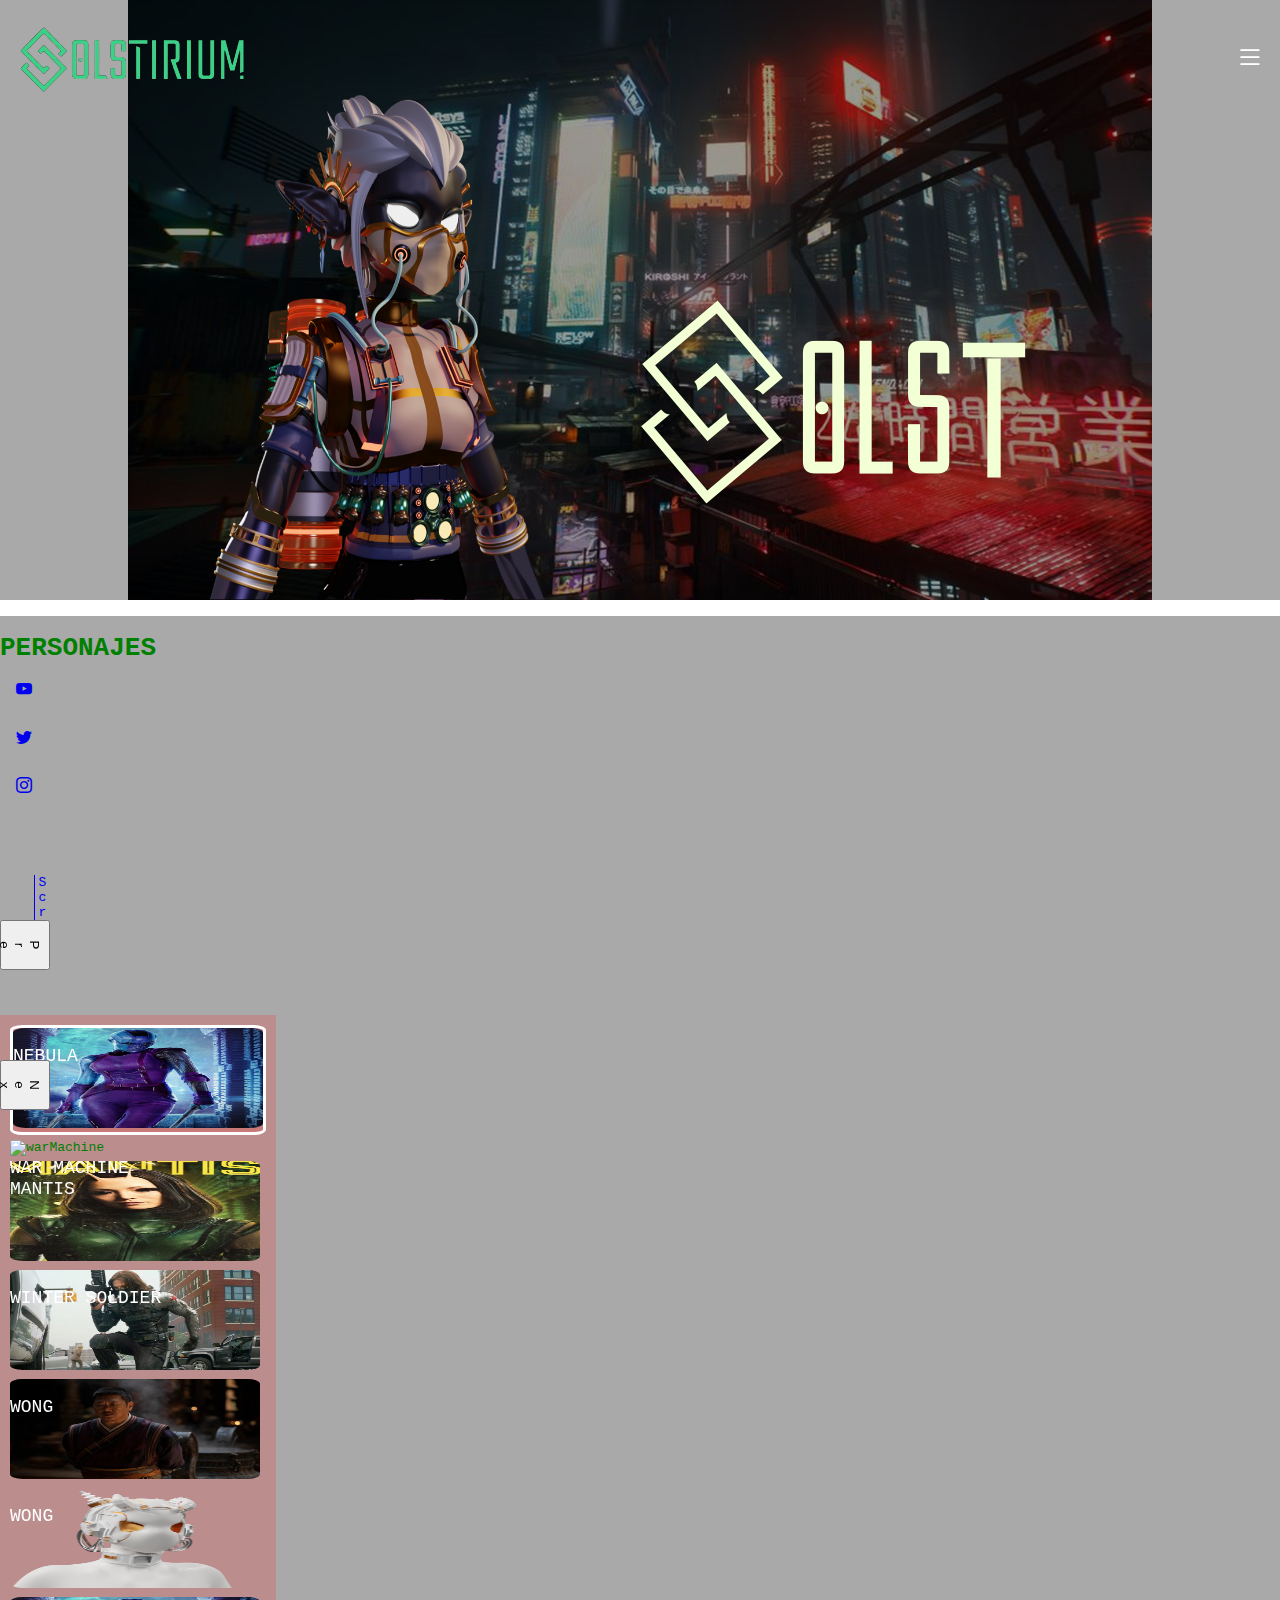
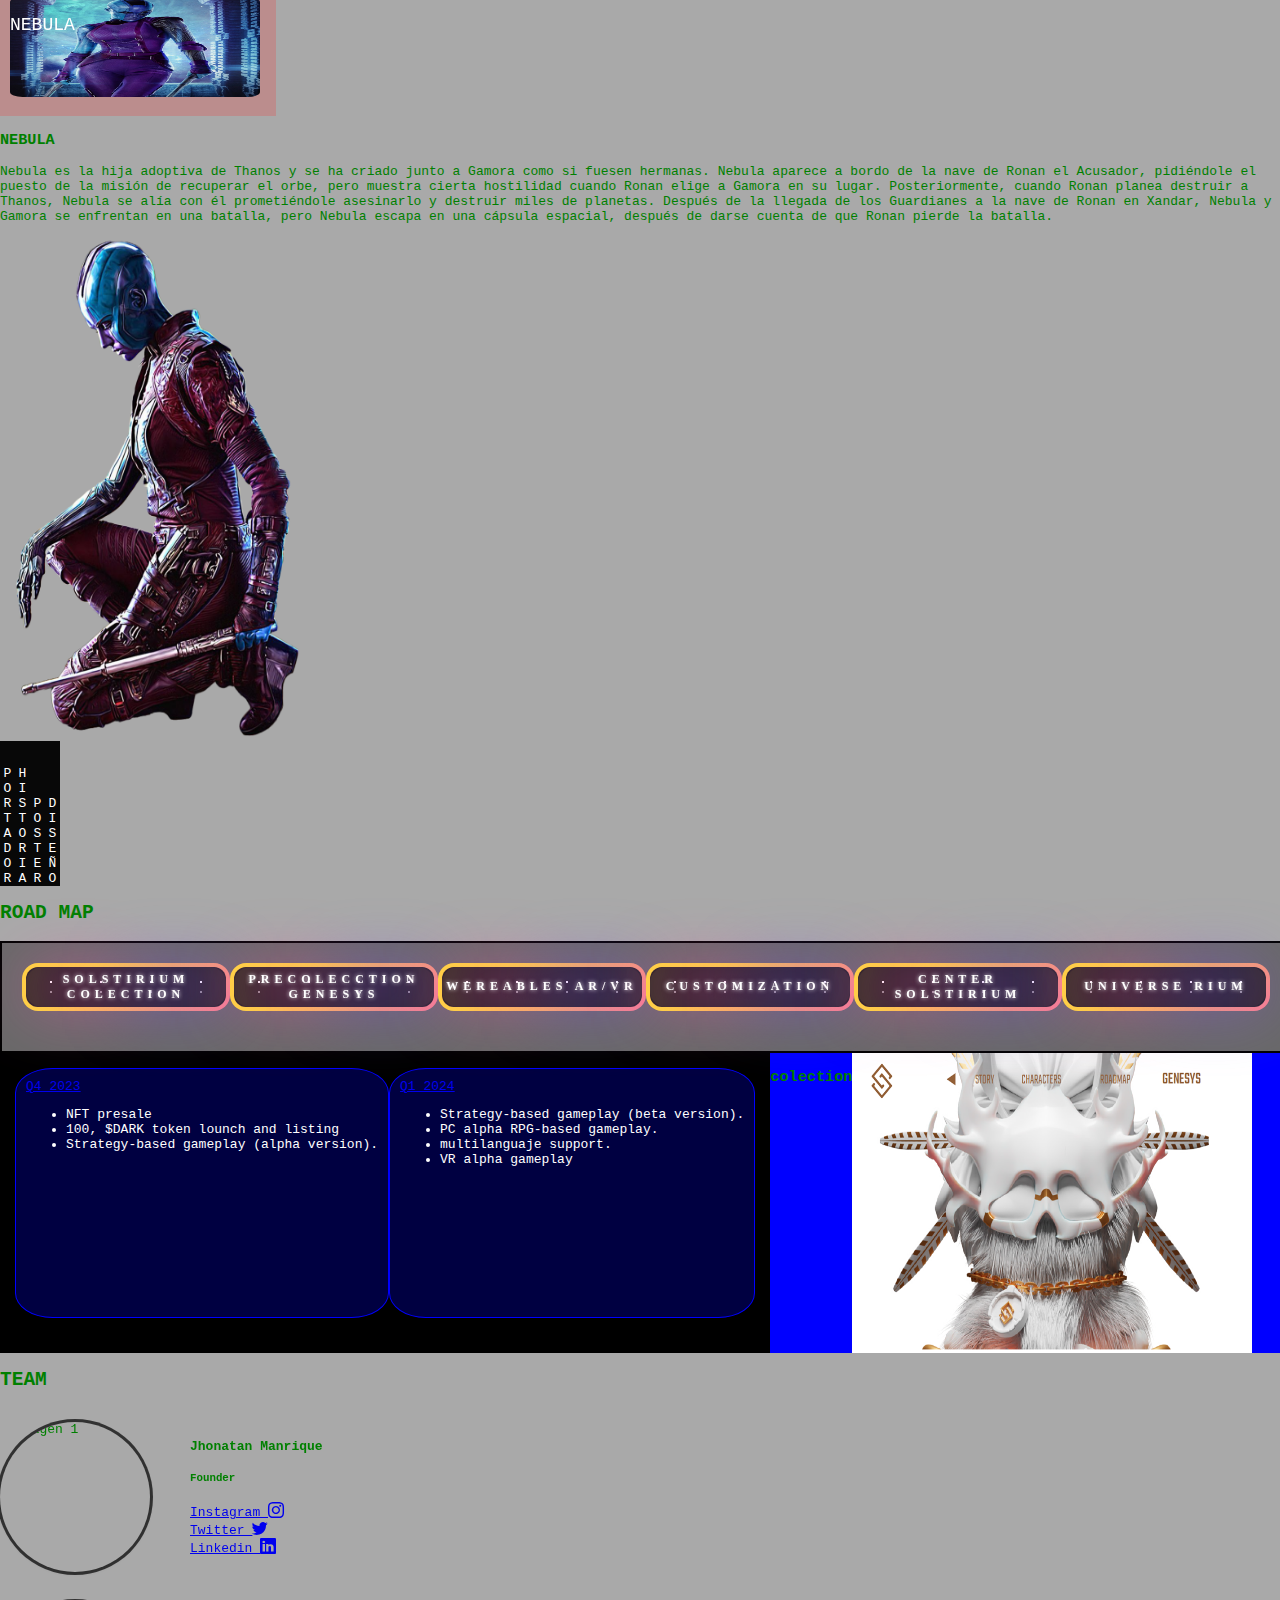
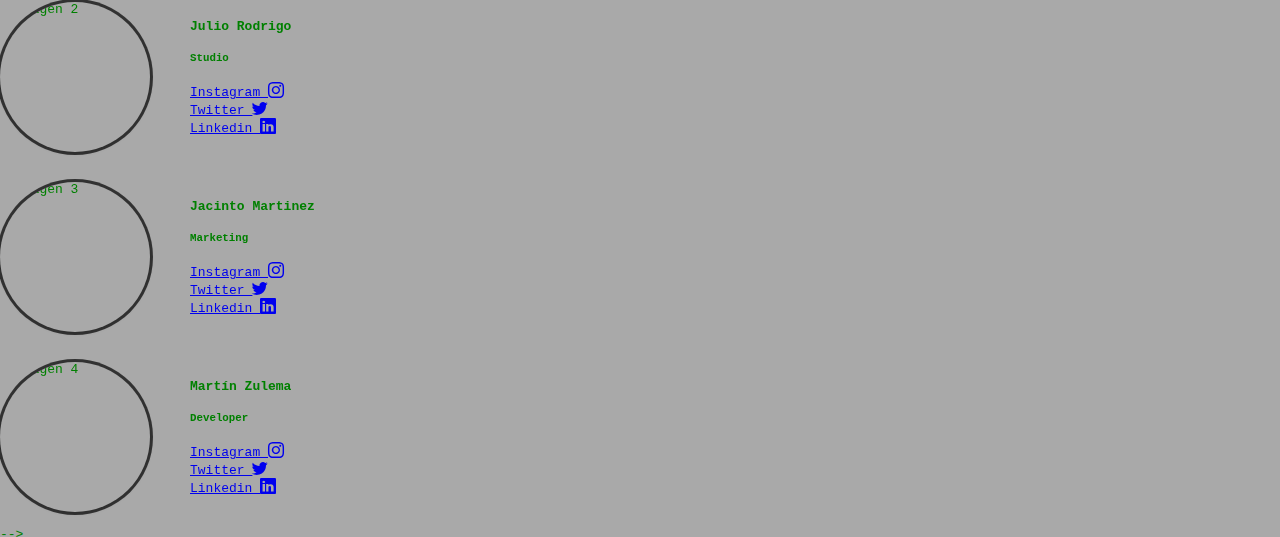
==== commit 6304f850: "footer finalizando" ====
--- a/index.html
+++ b/index.html
@@ -655,71 +655,84 @@
                 </div>
             </div>
         </div>
+    </footer>-->
+    <footer class="footer">
+        <h2>TEAM</h2>
+        <div class="row w-100  ">
+            <div class="col-1">
+            </div>
+            <div class="col-md-5 d-flex flex-column justify-content-md-center align-items-center">
+                <div class="img-ul">
+                    <img class="img-footer" src="https://previews.123rf.com/images/yupiramos/yupiramos1607/yupiramos160706379/59683887-hombre-de-negocios-con-elegante-traje-y-corbata-de-dibujos-animados-ejemplo-gr%C3%A1fico-del-vector.jpg" alt="Imagen 1" width="150" height="150">
+                    <ul class="ulllll">
+                        <h4>Jhonatan Manrique</h4>
+                        <h5>Founder</h5>
+                        <li> <a href="https://www.instagram.com/" class="text-decoration-none" target="_blank">Instagram <i class="bi bi-instagram"></i></a></li>
+                        <li><a href="https://twitter.com/" class="text-decoration-none" target="_blank">Twitter <i class="bi bi-twitter"></i></a></li>
+                        <li><a href="https://www.linkedin.com/" class="text-decoration-none" target="_blank">Linkedin <i class="bi bi-linkedin"></i></a></li>
+
+                    </ul>
+                </div>
+            </div>
+            <div class="col-md-5 d-flex flex-column justify-content-md-center align-items-center">
+                <div class="img-ul">
+                    <img class="img-footer" src="https://img.freepik.com/vector-premium/hombre-traje-corbata_503750-1387.jpg" alt="Imagen 2" width="150" height="150">
+                    <ul class="ulllll">
+                        <h4>Julio Rodrigo</h4>
+                        <h5>Studio</h5>
+                        <li> <a href="https://www.instagram.com/" class="text-decoration-none" target="_blank">Instagram <i class="bi bi-instagram"></i></a></li>
+                        <li><a href="https://twitter.com/" class="text-decoration-none" target="_blank">Twitter <i class="bi bi-twitter"></i></a></li>
+                        <li><a href="https://www.linkedin.com/" class="text-decoration-none" target="_blank">Linkedin <i class="bi bi-linkedin"></i></a></li>
+
+                    </ul>
+                </div>
+            </div>
+            <div class="col-1">
+            </div>
+        </div>
+        <div class="row w-100  ">
+            <div class="col-1">
+            </div>
+            <div class="col-md-5 d-flex flex-column justify-content-md-center align-items-center">
+                <div class="img-ul">
+                    <img class="img-footer" src="https://static.vecteezy.com/system/resources/previews/011/690/600/non_2x/man-in-suit-and-tie-illustration-vector.jpg" alt="Imagen 3" width="150" height="150">
+                    <ul class="ulllll">
+                        <h4>Jacinto Martinez</h4>
+                        <h5>Marketing</h5>
+                        <li> <a href="https://www.instagram.com/" class="text-decoration-none" target="_blank">Instagram <i class="bi bi-instagram"></i></a></li>
+                        <li><a href="https://twitter.com/" class="text-decoration-none" target="_blank">Twitter <i class="bi bi-twitter"></i></a></li>
+                        <li><a href="https://www.linkedin.com/" class="text-decoration-none" target="_blank">Linkedin <i class="bi bi-linkedin"></i></a></li>
+
+                    </ul>
+                </div>
+            </div>
+            <div class="col-md-5 d-flex flex-column justify-content-md-center align-items-center">
+                <div class="img-ul">
+                    <img class="img-footer" src="https://previews.123rf.com/images/yupiramos/yupiramos1607/yupiramos160706378/59683883-hombre-de-negocios-con-elegante-traje-y-corbata-de-dibujos-animados-ejemplo-gr%C3%A1fico-del-vector.jpg" alt="Imagen 4" width="150" height="150">
+                    <ul class="ulllll">
+                        <h4>Martín Zulema</h4>
+                        <h5>Developer</h5>
+                        <li> <a href="https://www.instagram.com/" class="text-decoration-none" target="_blank">Instagram <i class="bi bi-instagram"></i></a></li>
+                        <li><a href="https://twitter.com/" class="text-decoration-none" target="_blank">Twitter <i class="bi bi-twitter"></i></a></li>
+                        <li><a href="https://www.linkedin.com/" class="text-decoration-none" target="_blank">Linkedin <i class="bi bi-linkedin"></i></a></li>
+
+                    </ul>
+                </div>
+            </div>
+            <div class="col-1">
+            </div>
+        </div>
     </footer>
--->
-    <footer class="footer d-flex flex-column justify-content-md-center align-items-center">
-        <div class="row w-100  ">
-            <div class="col-md-6 d-flex flex-column justify-content-md-center align-items-center">
-                <div class="p-5">
-                    <img class="img-footer position-relative" src="https://pbs.twimg.com/profile_images/656031269013299200/grCC3pKH_400x400.jpg" alt="Imagen 1" width="150" height="150">
-                    <ul class="ulllll ">
-                        <li>Información 1</li>
-                        <li>Información 2</li>
-                        <li>Información 3</li>
-                        <li>Información 4</li>
-                        <li>Información 5</li>
-                    </ul>
-                </div>
-            </div>
-            <div class="col-md-6 d-flex flex-column justify-content-md-center align-items-center">
-                <div class="">
-                    <img class="img-footer" src="https://pbs.twimg.com/profile_images/1392849675800170497/Rtk9VVJE_400x400.jpg" alt="Imagen 2" width="150" height="150">
-                    <ul class="ulllll">
-                        <li>Información 1</li>
-                        <li>Información 2</li>
-                        <li>Información 3</li>
-                        <li>Información 4</li>
-                        <li>Información 5</li>
-                    </ul>
-                </div>
-            </div>
-        </div>
-        <div class="row w-100 ">
-            <div class="col-md-6 d-flex flex-column justify-content-md-center align-items-center">
-                <div class="p-4">
-                    <img class="img-footer" src="https://object-footters.secure2.footprint.net/public/images/segunda-rfef.original.png" alt="Imagen 3" width="150" height="150">
-                    <ul class="ulllll">
-                        <li>Información 1</li>
-                        <li>Información 2</li>
-                        <li>Información 3</li>
-                        <li>Información 4</li>
-                        <li>Información 5</li>
-                    </ul>
-                </div>
-            </div>
-            <div class="col-md-6 d-flex flex-column justify-content-md-center align-items-center">
-                <div class="">
-                    <img class="img-footer" src="https://is2-ssl.mzstatic.com/image/thumb/Purple116/v4/b0/94/7e/b0947e69-498f-5b88-ba19-2302c7c71800/AppIcon-0-0-1x_U007emarketing-0-0-0-7-0-0-sRGB-0-0-0-GLES2_U002c0-512MB-85-220-0-0.png/246x0w.png" alt="Imagen 4" width="150"
-                        height="150">
-                    <ul class="ulllll floa">
-                        <li>Información 1</li>
-                        <li>Información 2</li>
-                        <li>Información 3</li>
-                        <li>Información 4</li>
-                        <li>Información 5</li>
-                    </ul>
-                </div>
-            </div>
-        </div </footer>
-        <script src="https://cdn.jsdelivr.net/npm/bootstrap@5.3.0-alpha3/dist/js/bootstrap.bundle.min.js" integrity="sha384-ENjdO4Dr2bkBIFxQpeoTz1HIcje39Wm4jDKdf19U8gI4ddQ3GYNS7NTKfAdVQSZe" crossorigin="anonymous"></script>-->
-
-        <script src="./js/index.js">
-        </script>
-        <script src="./js/img.js">
-        </script>
-        </script>
-        <script src="./js/roadmap.js">
-        </script>
+
+    <script src="https://cdn.jsdelivr.net/npm/bootstrap@5.3.0-alpha3/dist/js/bootstrap.bundle.min.js" integrity="sha384-ENjdO4Dr2bkBIFxQpeoTz1HIcje39Wm4jDKdf19U8gI4ddQ3GYNS7NTKfAdVQSZe" crossorigin="anonymous"></script>-->
+
+    <script src="./js/index.js">
+    </script>
+    <script src="./js/img.js">
+    </script>
+    </script>
+    <script src="./js/roadmap.js">
+    </script>
 </body>
 
 </html>--- a/css/ultimo.css
+++ b/css/ultimo.css
@@ -776,7 +776,7 @@
     width: 150px;
     height: 150px;
     position: relative;
-    border-radius: 10%;
+    border-radius: 50%;
     /* box-shadow: 10px 5px 5px white; */
     box-shadow: rgba(0, 0, 0, 0.16) 0px 1px 4px, rgb(51, 51, 51) 0px 0px 0px 3px;
 }
@@ -785,10 +785,13 @@
     position: relative;
     margin: 0;
     list-style: none;
-    padding: 0;
-    float: right;
-}
-
-li {
-    margin: 5px 0;
-}+}
+
+.img-ul {
+    display: flex;
+    justify-content: space-between;
+    margin-bottom: 15px;
+    padding-top: 15px;
+}
+
+<li><a href="https://www.instagram.com/" class="text-decoration-none">Instagram <i class="bi bi-instagram"></i></a></li><li><a href="https://twitter.com/" class="text-decoration-none">Twitter <i class="bi bi-twitter"></i></a></li><li><a href="https://www.linkedin.com/" class="text-decoration-none">Linkedin <i class="bi bi-linkedin"></i></a></li>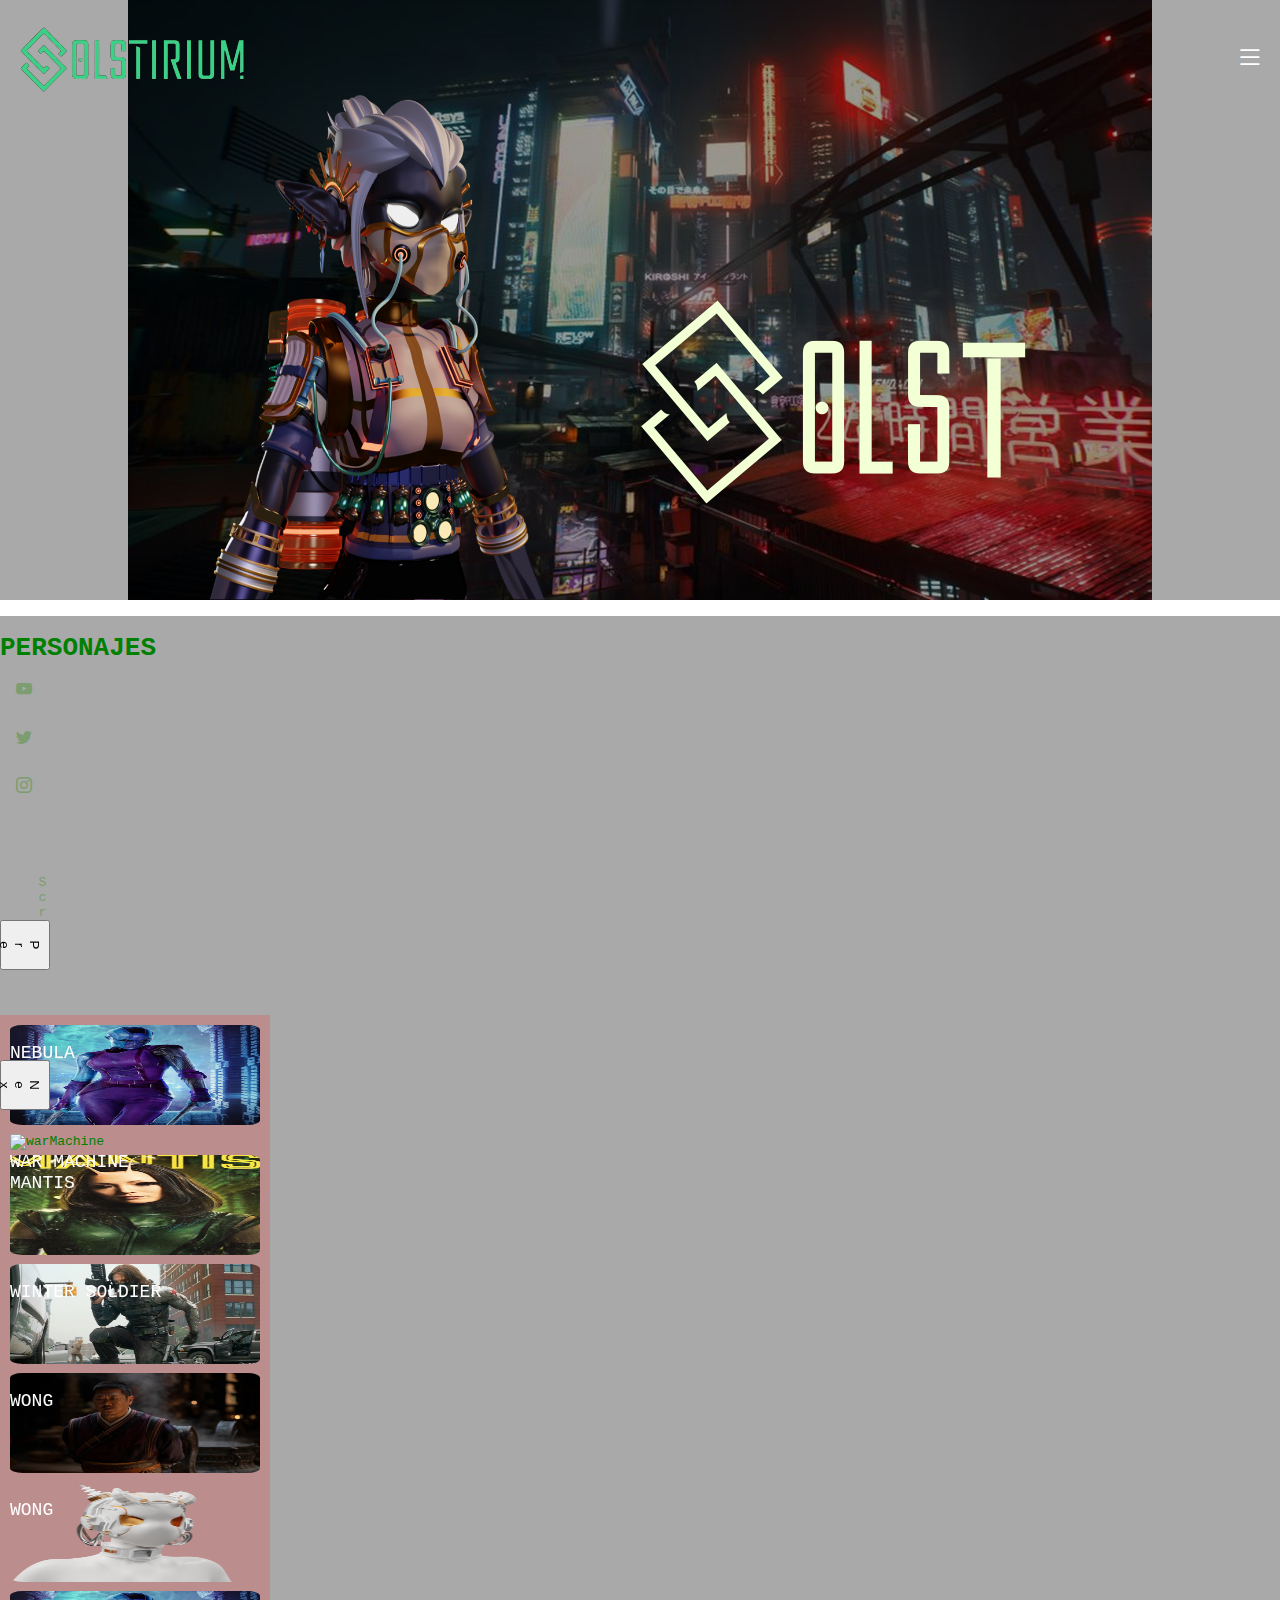
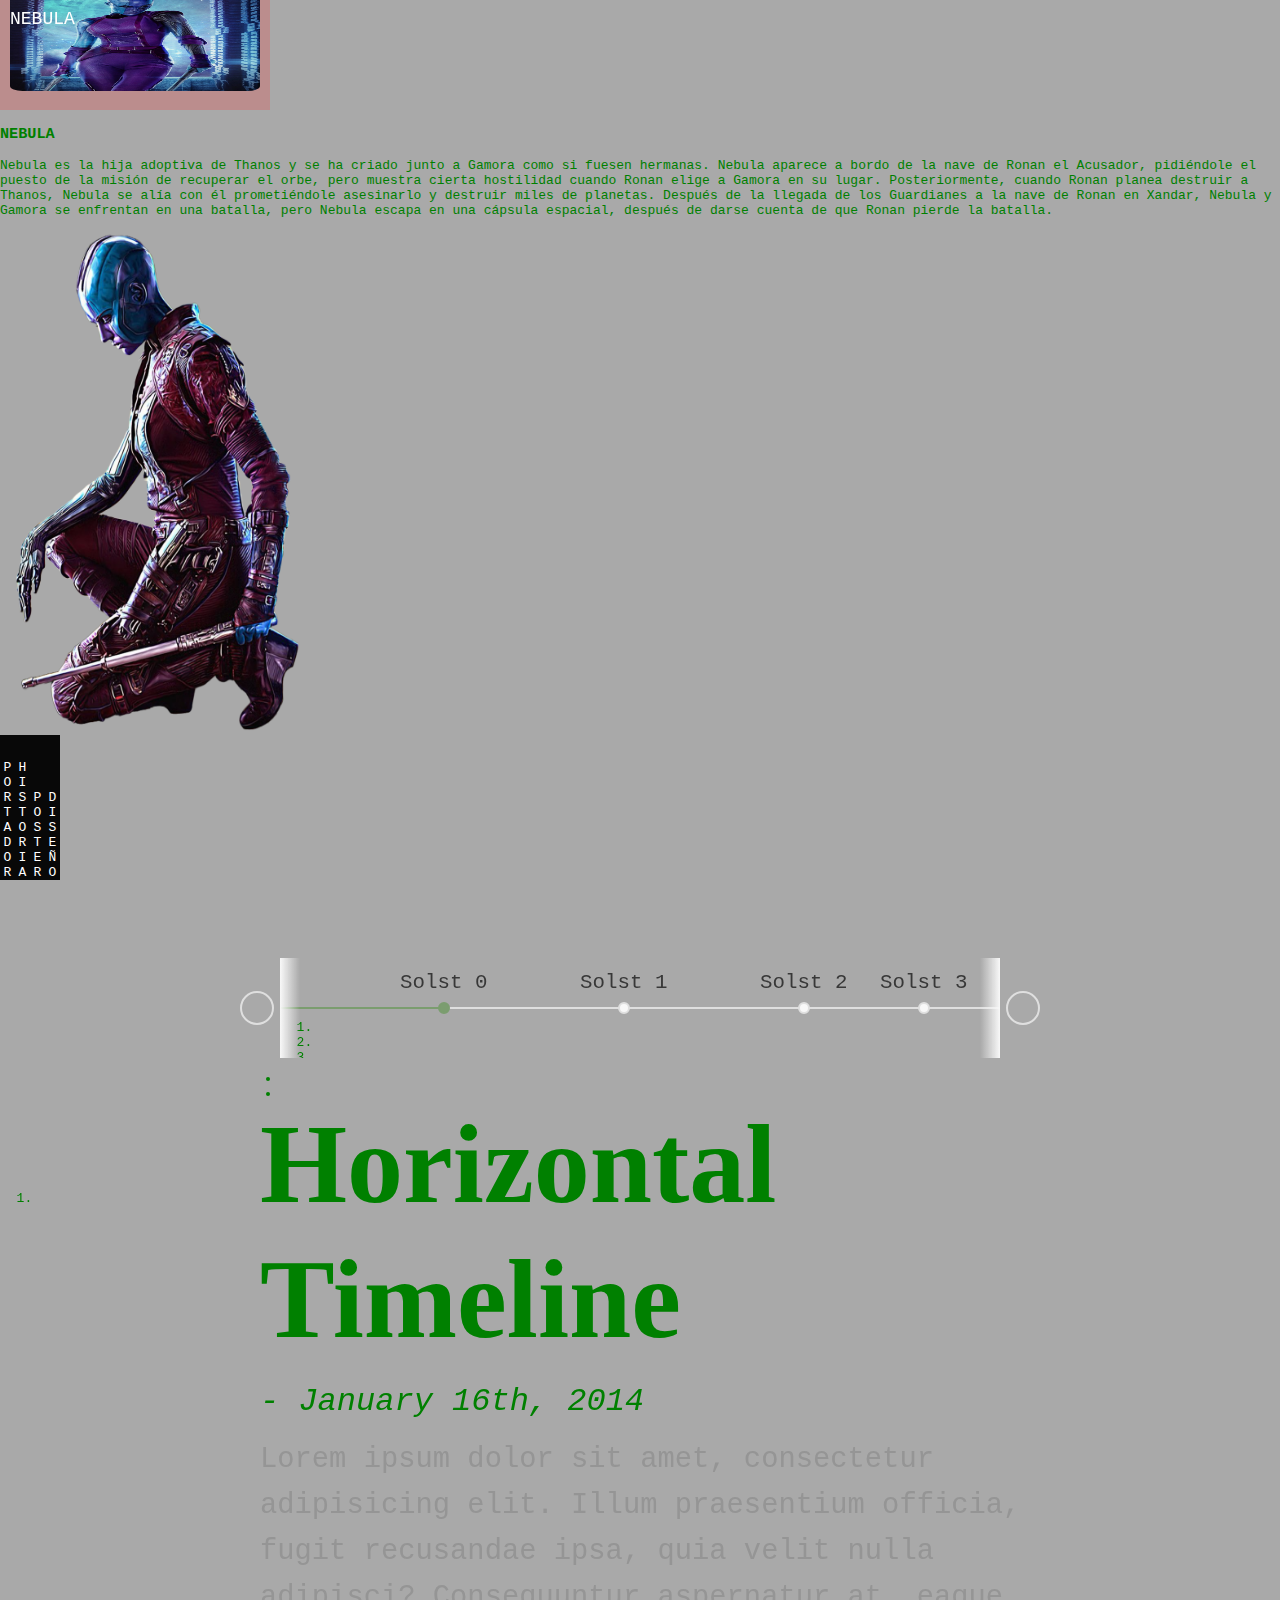
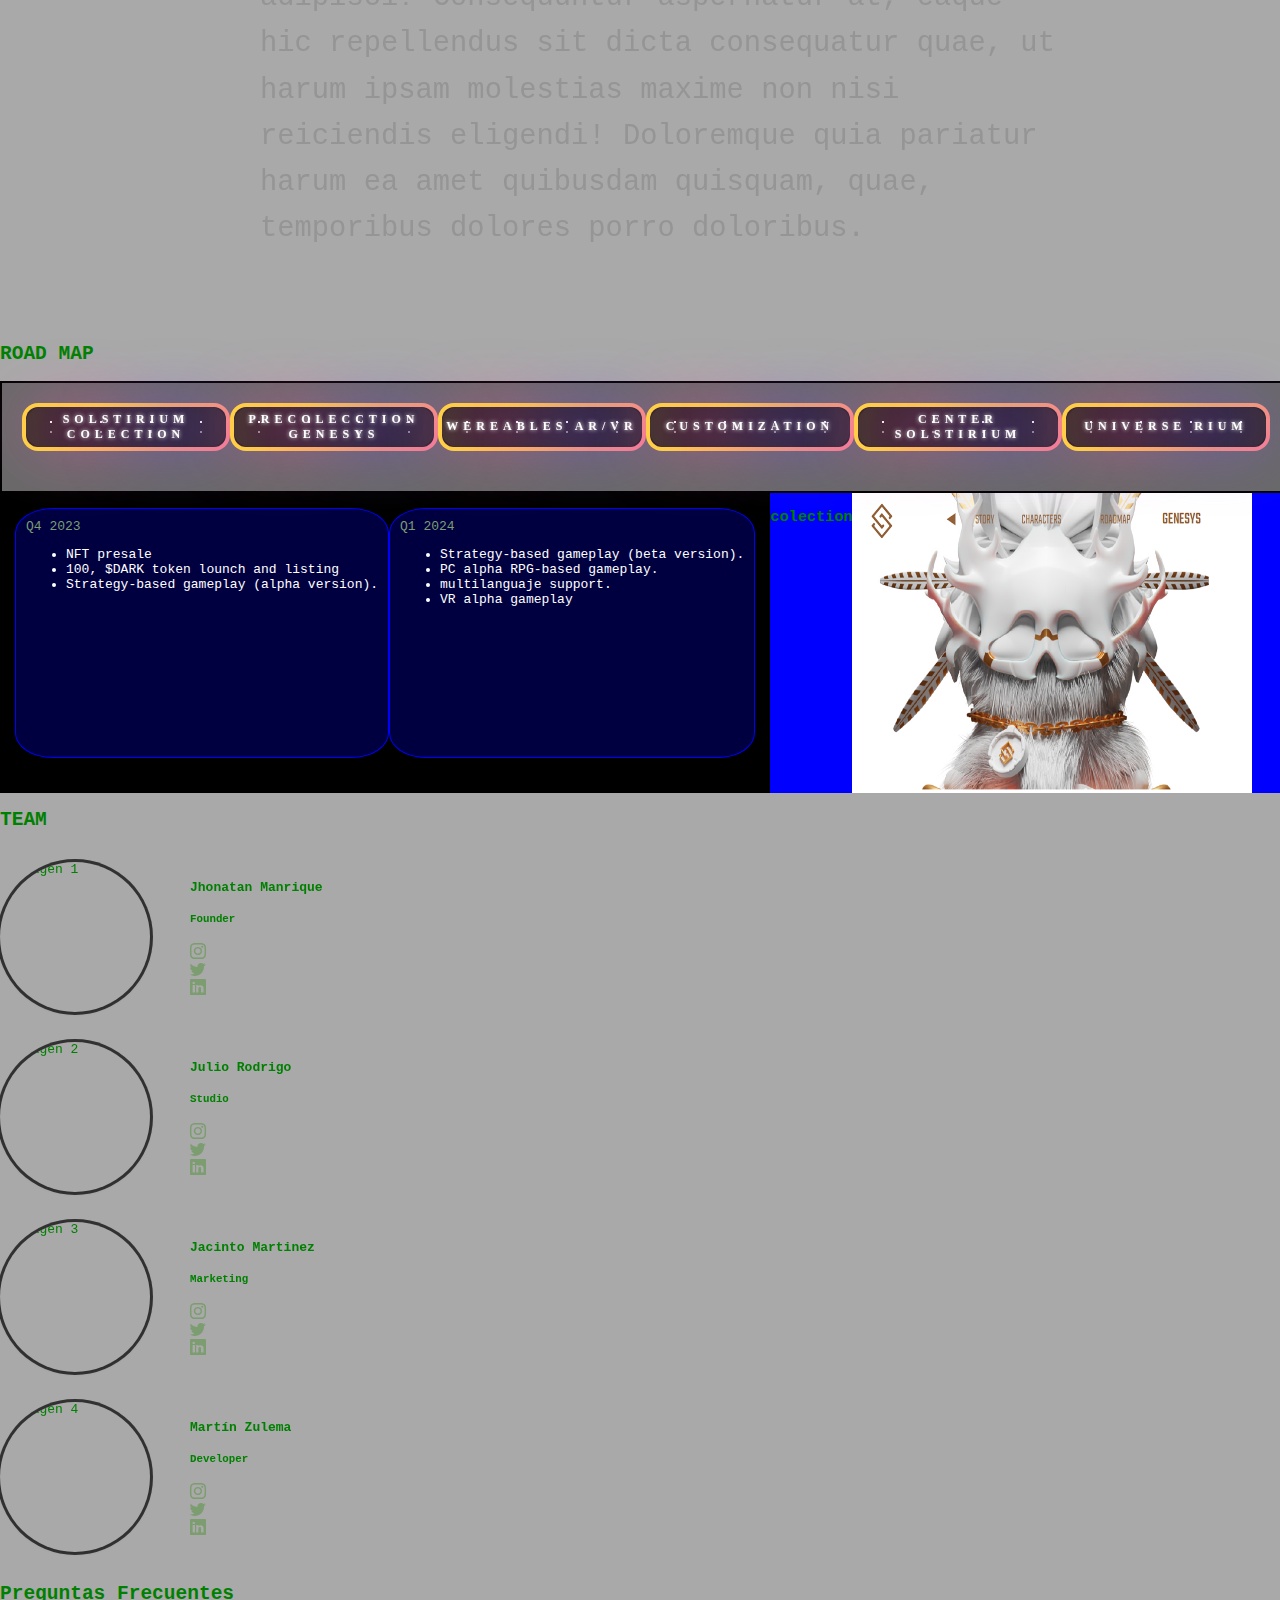
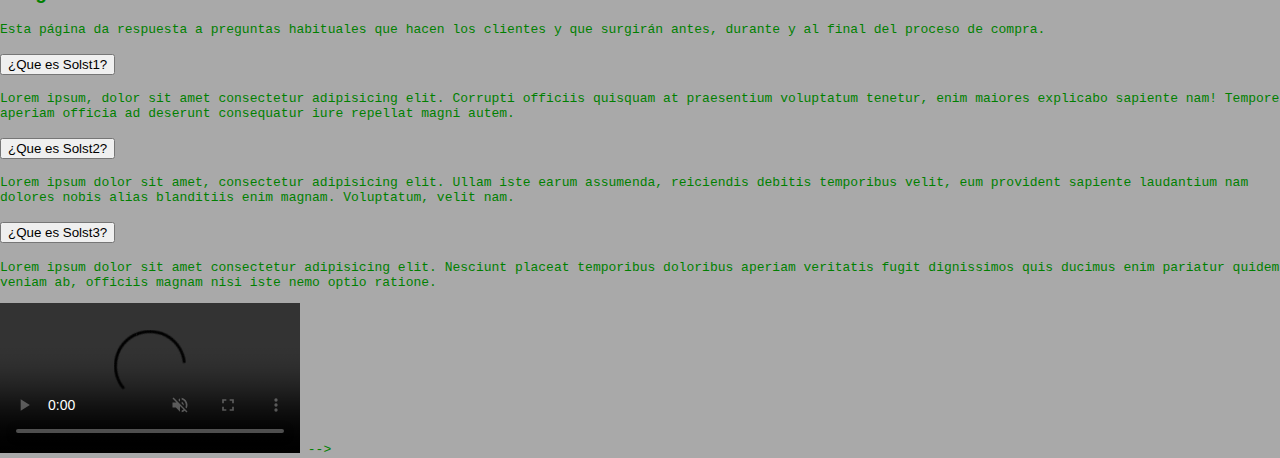
==== commit 6e9c2012: "roadMap y preguntas" ====
--- a/index.html
+++ b/index.html
@@ -1,738 +1,986 @@
 <!DOCTYPE html>
 <html lang="es">
 
-<head>
-    <meta charset="UTF-8">
-    <meta http-equiv="X-UA-Compatible" content="IE=edge">
-    <meta name="viewport" content="width=device-width, initial-scale=1.0">
-    <link rel="shortcut icon" href="./img/logo.ico" type="image/x-icon">
-    <link rel="stylesheet" href="https://cdn.jsdelivr.net/npm/bootstrap-icons@1.10.5/font/bootstrap-icons.css" />
-    <link href="https://cdn.jsdelivr.net/npm/bootstrap@5.3.0-alpha3/dist/css/bootstrap.min.css" rel="stylesheet" integrity="sha384-KK94CHFLLe+nY2dmCWGMq91rCGa5gtU4mk92HdvYe+M/SXH301p5ILy+dN9+nJOZ" crossorigin="anonymous">
-    <link rel="stylesheet" href="https://cdn.jsdelivr.net/npm/swiper@8/swiper-bundle.min.css">
-    <link rel="stylesheet" href="css/ultimo.css">
-    <title>Solst </title>
-</head>
-
-<body class="body">
-    <header class="container-md-fluid header ">
-        <nav class="nav" id="menu">
-            <div class="contenido-inicio flexbox flexbox--header">
-                <a href="#">
-                    <img src="img/logo.PNG" alt="logo" class="img img--logo">
-                </a>
-                <a href="#menu" class="icon icon--lg icon--menu md:d-none "><i class="bi bi-list"></i></a>
-                <a href="#" class="icon icon--lg icon--close md:d-none "><i class="bi bi-x-circle"></i></a>
-                <ul class="list list--menu flexbox flexbox--responsive gap-xs">
-                    <li>
-                        <a href="#" class="link">Home</a>
-                    </li>
-                    <li>
-                        <a href="#" class="link">History</a>
-                    </li>
-                    <li>
-                        <a href="#" class="link">Character</a>
-                    </li>
-                    <li>
-                        <a href="#" class="link">Roadmap</a>
-                    </li>
-                    <li>
-                        <a href="#" class="link">Genesys</a>
-                    </li>
-                </ul>
-            </div>
-        </nav>
-    </header>
-    <div class="container-md-fluid hero">
-        <a href="#">
-            <img src="img/letras.png" alt="imagen hero" class="img--hero-2">
-        </a>
-    </div>
-    <div class="division"></div>
-    <main>
-        <article class="container-md-fluid article">
-            <h1 class="py-3 section">PERSONAJES</h1>
-            <div class="py-3 container-dos">
-                <div id="carouselExample" class="">
-                    <div class="row g-0">
-                        <div class="col-md-1 d-flex flex-column  gap-3">
-
-                            <div class="list__redes justify-content-center align-center">
-                                <a href="https://www.youtube.com/" target="_blank" class="redes"><i
-                                    class="bi bi-youtube"></i></a>
-                                <a href="https://twitter.com/" target="_blank" class="redes"><i
-                                    class="bi bi-twitter"></i></a>
-                                <a href="https://www.instagram.com/" target="_blank" class="redes"><i
-                                 class="bi bi-instagram"></i></a>
-                                <div class="scroll d-flex align-center">
-                                    <button class="carousel-control-prev" type="button" data-bs-target="#carouselExample" data-bs-slide="prev">
-                                 <span class="carousel-control-prev-icon" aria-hidden="true"></span>
-                                  <span class="visually-hidden">Previous</span>
-                                  </button>
-                                    <a href="#" class="">Scroll</a>
-                                    <button class="carousel-control-next " type="button" data-bs-target="#carouselExample" data-bs-slide="next"> 
-                                <span class="carousel-control-next-icon" aria-hidden="true"></span>
-                                 <span class="visually-hidden">Next</span>
-                                </button>
-                                </div>
-                            </div>
-
-                        </div>
-                        <div class="col-md-3  d-flex flex-column align-items-center gap-0">
-                            <div class="font-color">
-                                <div class="item" onclick="cargar(this)">
-                                    <div class="contenorImg" href="#nebula" onclick="nebula()" id="img">
-                                        <p class="nombre-img">Nebula</p>
-                                        <img src="img2/Nebula1.webp" alt="nebula" height="100" width="250" class="seccion-img" id="img">
-                                    </div>
-                                </div>
-                                <div class="item" onclick="cargar(this)">
-                                    <div class="contenorImg item" href="#war" onclick="war()" id="img">
-                                        <p class="nombre-img">War Machine</p>
-                                        <img src="img2/War Machine1.webp" alt="warMachine" height="100" width="250" class="seccion-img" id="img">
-                                    </div>
-                                </div>
-                                <div class="item" onclick="cargar(this)">
-                                    <div class="contenorImg" href="#mantis" onclick="mantis()">
-                                        <p class="nombre-img" id="descripcion">Mantis </p>
-                                        <img src="img2/Mantis.webp" alt="mantis" height="100" width="250" class="seccion-img" id="img">
-
-                                    </div>
-                                </div>
-                                <div class="item" onclick="cargar(this)">
-                                    <div class="contenorImg" href="#winter" onclick="winter()">
-                                        <p class="nombre-img" id="descripcion">Winter Soldier</p>
-                                        <img src="img2/winter soldier1.webp" alt="winter" height="100" width="250" class="seccion-img" id="img">
-                                    </div>
-                                </div>
-                                <div class="item" onclick="cargar(this)">
-                                    <div class="contenorImg" href="#wong" onclick="wong()">
-                                        <p class="nombre-img" id="descripcion">Wong</p>
-                                        <img src="img2/wong1.webp" alt="wong" height="100" width="250" class="seccion-img" id="img">
-                                    </div>
-                                </div>
-                                <div class="item" onclick="cargar(this)">
-                                    <div class="contenorImg" href="#wong" onclick="wong()">
-                                        <p class="nombre-img" id="descripcion">Wong</p>
-                                        <img src="./img/MERCENARIO 24.png" alt="wong" height="100" width="250" class="seccion-img" id="img">
-                                    </div>
-                                </div>
-                                <div class="item" onclick="cargar(this)">
-                                    <div class="contenorImg" href="#nebula" onclick="nebula()">
-                                        <p class="nombre-img" id="descripcion">Nebula</p>
-                                        <img src="img2/Nebula1.webp" alt="nebula" height="100" width="250" class="seccion-img" id="img">
-                                    </div>
-                                </div>
-                            </div>
-                        </div>
-                        <div class="col-md-7  d-flex flex-column align-items-center gap-3 p-4 justify-content-md-center">
-
-                            <div class="" id="nebula" style="display:block">
-                                <h3 href="#">NEBULA </h3>
-                                <div class="row g-0">
-                                    <div class="col-md-6">
-                                        <p class="text-light">Nebula es la hija adoptiva de Thanos y se ha criado junto a Gamora como si fuesen hermanas. Nebula aparece a bordo de la nave de Ronan el Acusador, pidiéndole el puesto de la misión de recuperar el orbe, pero muestra
-                                            cierta hostilidad cuando Ronan elige a Gamora en su lugar. Posteriormente, cuando Ronan planea destruir a Thanos, Nebula se alía con él prometiéndole asesinarlo y destruir miles de planetas. Después de la llegada
-                                            de los Guardianes a la nave de Ronan en Xandar, Nebula y Gamora se enfrentan en una batalla, pero Nebula escapa en una cápsula espacial, después de darse cuenta de que Ronan pierde la batalla.</p>
-                                    </div>
-                                    <div class="col-md-6">
-                                        <div class="card-body">
-                                            <img src="img2/nebulaInformation.png" alt="" width="300" height="500">
-                                        </div>
-                                    </div>
-                                </div>
-                            </div>
-                            <div class="" id="war" style="display:none">
-                                <h3 href="#">WAR MACHINE</h3>
-                                <div class="row g-0">
-                                    <div class="col-md-6">
-                                        <p class="text-light">Como War Machine, Rhodes continúa sirviendo a su país y ayuda a los Vengadores a derrotar a Ultron , desempeñando un papel clave en llevar a la gente de Sokovia a un lugar seguro antes de que Ultron provoque una
-                                            extinción masiva. No obstante, Rhodes se encuentra en medio de un conflicto entre los Vengadores por los Acuerdos de Sokovia , lo que lleva al Capitán América y Iron Man a entrar en desacuerdo y War Machine
-                                            se pone del lado del gobierno y apoya los Acuerdos</p>
-                                    </div>
-                                    <div class="col-md-6">
-                                        <div class="card-body">
-                                            <img src="img2/War Machine1.webp" alt="" width="300" height="500">
-                                        </div>
-                                    </div>
-                                </div>
-                            </div>
-                            <div class="" id="mantis" style="display:none">
-                                <h3 href="#">MANTIS</h3>
-                                <div class="row g-0">
-                                    <div class="col-md-6">
-                                        <p class="text-light">Mantis fue criada por el planeta viviente Ego cuando ella era joven. Como resultado de haberse criado aisladamente con Ego, ella tiene poca o ninguna interacción social adicional, y tiende a ser ingenua, tímida
-                                            e insegura. Después de que los Guardianes se estrellaran en el planeta de Berhert, después de escapar del Soberano, Mantis fue presentada al equipo junto con Ego. Durante este tiempo, ella trata de hacerse amiga
-                                            de Drax, quien la encuentra fea, aunque no la entiende y se ofende con sus insultos. Cuando el equipo viaja al planeta de Ego, los dos finalmente se unen cuando Drax recuerda cómo conoció a su esposa, y se lamentan
-                                            por la muerte de ella y de su hija. Más tarde, Mantis traicionaría a Ego cuando advierta a Drax de lo que el primero le hizo a sus propios hijos, lo que Gamora y Nebula finalmente descubrirían por sí mismas.
-                                        </p>
-                                    </div>
-                                    <div class="col-md-6">
-                                        <div class="card-body">
-                                            <img src="img2/Mantis.webp" alt="" width="300" height="500">
-                                        </div>
-                                    </div>
-                                </div>
-                            </div>
-                            <div class="" id="winter" style="display:none">
-                                <h3 href="#">WINTER SOLDIER</h3>
-                                <div class="row g-0">
-                                    <div class="col-md-6">
-                                        <p class="text-light">
-                                            James Buchanan "Bucky" Barnes, un niño duro que pasó toda su vida en las bases del ejército, demostró ser lo suficientemente fuerte como para asumir el papel de compañero del Capitán América durante la Segunda Guerra Mundial. La pareja luchó contra los
-                                            poderes del Eje en todo el Big One hasta que Bucky pereció en un plan orquestado por el Baron Zemo original. Durante años, el Capitán América creyó muerto a su compañero, pero los rusos encontraron el cuerpo
-                                            de Barnes en el océano y convirtieron al amnésico en la perfecta máquina de matar. Al resultar difícil de controlar, los rusos decidieron ponerlo en congelación criogénica entre misiones, dando a luz al legendario
-                                            Soldado de Invierno. Eventualmente, el Capitán América entró en contacto con este Soldado de Invierno, reconoció a su compañero y usó un Cubo Cósmico roto para devolverle los recuerdos a su amigo.
-                                        </p>
-                                    </div>
-                                    <div class="col-md-6">
-                                        <div class="card-body">
-                                            <img src="img2/winter soldier1.webp" alt="" width="300" height="500">
-                                        </div>
-                                    </div>
-                                </div>
-                            </div>
-                            <div class="" id="wong" style="display:none">
-                                <h3 href="#">WONG</h3>
-                                <div class="row g-0">
-                                    <div class="col-md-6">
-                                        <p class="text-light">
-                                            Wong (mandarín:王) es el actual Hechicero Supremo de los Maestros de las Artes Místicas . Cuando su antiguo bibliotecario fue asesinado por Kaecilius y los fanáticos , Wong se convirtió en el guardián altamente protector de todos los libros antiguos cuando
-                                            conoció a Stephen Strange y lo ayudó en sus estudios. Cuando Kaecilius intentó usar su poder para traer a Dormammu a la Tierra, Wong y los otros Maestros usaron su poder para finalmente derrotarlo, a costa de
-                                            la muerte de Ancient One . Con el conflicto de Kaecilius terminado, Wong se unió al Doctor Strange para proteger el Santuario de Nueva York . Wong estuvo con Strange y Iron Man cuando la Orden Negra atacó la
-                                            ciudad de Nueva York en busca de la Piedra del Tiempo . Después de que Strange fuera secuestrado por Ebony Maw , Wong se vio obligado a quedarse atrás para proteger el Sanctum. York para que pudieran unirse
-                                            a la batalla final contra un Thanos alternativo.
-                                        </p>
-                                    </div>
-                                    <div class="col-md-6">
-                                        <div class="card-body">
-                                            <img src="img2/wongInformation.png" alt="" width="300" height="500">
-                                        </div>
-                                    </div>
-                                </div>
-                            </div>
-                            <div class="" id="wong" style="display:none">
-                                <h3 href="#">WONG</h3>
-                                <div class="row g-0">
-                                    <div class="col-md-6">
-                                        <p class="text-light">
-                                            Wong (mandarín:王) es el actual Hechicero Supremo de los Maestros de las Artes Místicas . Cuando su antiguo bibliotecario fue asesinado por Kaecilius y los fanáticos , Wong se convirtió en el guardián altamente protector de todos los libros antiguos cuando
-                                            conoció a Stephen Strange y lo ayudó en sus estudios. Cuando Kaecilius intentó usar su poder para traer a Dormammu a la Tierra, Wong y los otros Maestros usaron su poder para finalmente derrotarlo, a costa de
-                                            la muerte de Ancient One . Con el conflicto de Kaecilius terminado, Wong se unió al Doctor Strange para proteger el Santuario de Nueva York . Wong estuvo con Strange y Iron Man cuando la Orden Negra atacó la
-                                            ciudad de Nueva York en busca de la Piedra del Tiempo . Después de que Strange fuera secuestrado por Ebony Maw , Wong se vio obligado a quedarse atrás para proteger el Sanctum. York para que pudieran unirse
-                                            a la batalla final contra un Thanos alternativo.
-                                        </p>
-                                    </div>
-                                    <div class="col-md-6">
-                                        <div class="card-body">
-                                            <img src="img2/wongInformation.png" alt="" width="300" height="500">
-                                        </div>
-                                    </div>
-                                </div>
-                            </div>
-                            <div class="" id="wong" style="display:none">
-                                <h3 href="#">WONG</h3>
-                                <div class="row">
-                                    <div class="col-md-6">
-                                        <p class="text-light">
-                                            Wong (mandarín:王) es el actual Hechicero Supremo de los Maestros de las Artes Místicas . Cuando su antiguo bibliotecario fue asesinado por Kaecilius y los fanáticos , Wong se convirtió en el guardián altamente protector de todos los libros antiguos cuando
-                                            conoció a Stephen Strange y lo ayudó en sus estudios. Cuando Kaecilius intentó usar su poder para traer a Dormammu a la Tierra, Wong y los otros Maestros usaron su poder para finalmente derrotarlo, a costa de
-                                            la muerte de Ancient One . Con el conflicto de Kaecilius terminado, Wong se unió al Doctor Strange para proteger el Santuario de Nueva York . Wong estuvo con Strange y Iron Man cuando la Orden Negra atacó la
-                                            ciudad de Nueva York en busca de la Piedra del Tiempo . Después de que Strange fuera secuestrado por Ebony Maw , Wong se vio obligado a quedarse atrás para proteger el Sanctum. York para que pudieran unirse
-                                            a la batalla final contra un Thanos alternativo.
-                                        </p>
-                                    </div>
-                                    <div class="col-md-6">
-                                        <div class="card-body">
-                                            <img src="img2/wongInformation.png" alt="" width="300" height="500">
-                                        </div>
-                                    </div>
-                                </div>
-                            </div>
-
-                        </div>
-                        <div class="col-md-1  d-flex flex-column align-items-center m-0">
-                            <a href="#" class="button">portador</a>
-                            <a href="#" class="button">historia</a>
-                            <a href="#" class="button">poster</a>
-                            <a href="#" class="button">diseño</a>
-
-                        </div>
-                    </div>
-
-                </div>
-            </div>
-        </article>
-    </main>
-
-    <section class="container-md-fluid py-4">
-        <h2>ROAD MAP</h2>
-        <div class="row p-3 section-map">
-            <div class="col-md-3 text-uppercase d-flex flex-column justify-content-md-center align-items-center ">
-                <div class="map d-flex flex-column align-items-center gap-0 justify-content-md-center">
-                    <button class="btn text-map" onclick="colection()" type="button">
-                     <strong>Solstirium Colection</strong>
-                      <div id="container-stars">
-                       <div id="stars"></div>
-                       </div>
-                      <div id="glow">
-                      <div class="circle"></div>
-                       <div class="circle"></div>
-                      </div>
-                    </button>
-                    <button class="btn text-map" onclick="genesys()" type="button">
-                     <strong>Precolecction Genesys</strong>
-                      <div id="container-stars">
-                       <div id="stars"></div>
-                       </div>
-                      <div id="glow">
-                      <div class="circle"></div>
-                       <div class="circle"></div>
-                      </div>
-                    </button>
-                    <button class="btn text-map" onclick="arvr()" type="button">
-                     <strong>Wereables AR/VR</strong>
-                      <div id="container-stars">
-                       <div id="stars"></div>
-                       </div>
-                      <div id="glow">
-                      <div class="circle"></div>
-                       <div class="circle"></div>
-                      </div>
-                    </button>
-                    <button class="btn text-map" onclick="customization()" type="button">
-                     <strong>Customization</strong>
-                      <div id="container-stars">
-                       <div id="stars"></div>
-                       </div>
-                      <div id="glow">
-                      <div class="circle"></div>
-                       <div class="circle"></div>
-                      </div>
-                    </button>
-                    <button class="btn text-map" onclick="center()" type="button">
-                     <strong>Center Solstirium</strong>
-                      <div id="container-stars">
-                       <div id="stars"></div>
-                       </div>
-                      <div id="glow">
-                      <div class="circle"></div>
-                       <div class="circle"></div>
-                      </div>
-                    </button>
-                    <button class="btn text-map" onclick="universe()" type="button">
-                     <strong>Universe Rium</strong>
-                      <div id="container-stars">
-                       <div id="stars"></div>
-                       </div>
-                      <div id="glow">
-                      <div class="circle"></div>
-                       <div class="circle"></div>
-                      </div>
-                    </button>
-                </div>
-            </div>
-            <div class="col-md-9 d-flex">
-                <div class="w-100">
-                    <div class="" id="colection" style="display:block">
-                        <div class="row d-flex">
-                            <div class="col-md-5 map-section  d-flex flex-column justify-content-md-center align-items-center ">
-                                <div class="map-section-1" onclick="colection()">
-                                    <a href="#">Q4 2023</a>
-                                    <ul>
-                                        <li>
-                                            NFT presale
-                                        </li>
-                                        <li>
-                                            100, $DARK token lounch and listing
-                                        </li>
-                                        <li>
-                                            Strategy-based gameplay (alpha version).
-                                        </li>
-                                    </ul>
-                                </div>
-                                <div class="map-section-1">
-                                    <a href="#">Q1 2024</a>
-                                    <ul>
-                                        <li>
-                                            Strategy-based gameplay (beta version).
-                                        </li>
-                                        <li>
-                                            PC alpha RPG-based gameplay.
-                                        </li>
-                                        <li>
-                                            multilanguaje support.
-                                        </li>
-                                        <li>
-                                            VR alpha gameplay
-                                        </li>
-                                    </ul>
-                                </div>
-                            </div>
-                            <div class="col-md-7 d-flex d-flex flex-column justify-content-md-center align-items-center">
-                                <h3>colection</h3>
-                                <img src="img/q4.png" alt="Q4" height="300" width="400">
-                            </div>
-                        </div>
-                    </div>
-                    <div class="" id="genesys" style="display:none">
-                        <div class="row">
-                            <div class="col-md-5 map-section d-flex flex-column justify-content-md-center align-items-center">
-                                <div class="map-section-2">
-                                    <a href="#">Q4 2023</a>
-                                    <ul>
-                                        <li>
-                                            NFT presale
-                                        </li>
-                                        <li>
-                                            100, $DARK token lounch and listing
-                                        </li>
-                                        <li>
-                                            Strategy-based gameplay (alpha version).
-                                        </li>
-                                    </ul>
-                                </div>
-                                <div class="map-section-2">
-                                    <a href="#">Q1 2024</a>
-                                    <ul>
-                                        <li>
-                                            Strategy-based gameplay (beta version).
-                                        </li>
-                                        <li>
-                                            PC alpha RPG-based gameplay.
-                                        </li>
-                                        <li>
-                                            multilanguaje support.
-                                        </li>
-                                        <li>
-                                            VR alpha gameplay
-                                        </li>
-                                    </ul>
-                                </div>
-                            </div>
-                            <div class="col-md-7  d-flex flex-column justify-content-md-center align-items-center">
-                                <h3>genesys</h3>
-                                <img src="img/image2.png" alt="Q4" height="300" width="400">
-                            </div>
-                        </div>
-                    </div>
-                    <div id="arvr" style="display:none">
-                        <div class="row">
-                            <div class="col-md-5 map-section">
-                                <div class="map-section-3">
-                                    <a href="#">Q4 2023</a>
-                                    <ul>
-                                        <li>
-                                            NFT presale
-                                        </li>
-                                        <li>
-                                            100, $DARK token lounch and listing
-                                        </li>
-                                        <li>
-                                            Strategy-based gameplay (alpha version).
-                                        </li>
-                                    </ul>
-                                </div>
-                                <div class="map-section-3">
-                                    <a href="#">Q1 2024</a>
-                                    <ul>
-                                        <li>
-                                            Strategy-based gameplay (beta version).
-                                        </li>
-                                        <li>
-                                            PC alpha RPG-based gameplay.
-                                        </li>
-                                        <li>
-                                            multilanguaje support.
-                                        </li>
-                                        <li>
-                                            VR alpha gameplay
-                                        </li>
-                                    </ul>
-                                </div>
-                            </div>
-                            <div class="col-md-7  d-flex flex-column justify-content-md-center align-items-center">
-                                <h3>ar/vr</h3>
-                                <img src="img/galeria1.png" alt="Q4" height="300" width="400">
-                            </div>
-                        </div>
-                    </div>
-                    <div id="customization" style="display:none">
-                        <div class="row">
-                            <div class="col-md-5 map-section">
-                                <div class="map-section-4">
-                                    <a href="#">Q4 2023</a>
-                                    <ul>
-                                        <li>
-                                            NFT presale
-                                        </li>
-                                        <li>
-                                            100, $DARK token lounch and listing
-                                        </li>
-                                        <li>
-                                            Strategy-based gameplay (alpha version).
-                                        </li>
-                                    </ul>
-                                </div>
-                                <div class="map-section-4">
-                                    <a href="#">Q1 2024</a>
-                                    <ul>
-                                        <li>
-                                            Strategy-based gameplay (beta version).
-                                        </li>
-                                        <li>
-                                            PC alpha RPG-based gameplay.
-                                        </li>
-                                        <li>
-                                            multilanguaje support.
-                                        </li>
-                                        <li>
-                                            VR alpha gameplay
-                                        </li>
-                                    </ul>
-                                </div>
-                            </div>
-                            <div class="col-md-7 d-flex flex-column justify-content-md-center align-items-center">
-                                <h3>customization</h3>
-                                <img src="img/galeria3.png" alt="Q4" height="300" width="400">
-                            </div>
-                        </div>
-                    </div>
-                    <div id="center" style="display:none">
-                        <div class="row">
-                            <div class="col-md-5 map-section">
-                                <div class="map-section-5">
-                                    <a href="#">Q4 2023</a>
-                                    <ul>
-                                        <li>
-                                            NFT presale
-                                        </li>
-                                        <li>
-                                            100, $DARK token lounch and listing
-                                        </li>
-                                        <li>
-                                            Strategy-based gameplay (alpha version).
-                                        </li>
-                                    </ul>
-                                </div>
-                                <div class="map-section-5">
-                                    <a href="#">Q1 2024</a>
-                                    <ul>
-                                        <li>
-                                            Strategy-based gameplay (beta version).
-                                        </li>
-                                        <li>
-                                            PC alpha RPG-based gameplay.
-                                        </li>
-                                        <li>
-                                            multilanguaje support.
-                                        </li>
-                                        <li>
-                                            VR alpha gameplay
-                                        </li>
-                                    </ul>
-                                </div>
-                            </div>
-                            <div class="col-md-7  d-flex flex-column justify-content-md-center align-items-center">
-                                <h3>center</h3>
-                                <img src="img/banner1.png" alt="Q4" height="300" width="400">
-                            </div>
-                        </div>
-                    </div>
-                    <div id="universe" style="display:none">
-                        <div class="row">
-                            <div class="col-md-5 map-section">
-                                <div class="map-section-6">
-                                    <a href="#">Q4 2023</a>
-                                    <ul>
-                                        <li>
-                                            NFT presale
-                                        </li>
-                                        <li>
-                                            100, $DARK token lounch and listing
-                                        </li>
-                                        <li>
-                                            Strategy-based gameplay (alpha version).
-                                        </li>
-                                    </ul>
-                                </div>
-                                <div class="map-section-6">
-                                    <a href="#">Q1 2024</a>
-                                    <ul>
-                                        <li>
-                                            Strategy-based gameplay (beta version).
-                                        </li>
-                                        <li>
-                                            PC alpha RPG-based gameplay.
-                                        </li>
-                                        <li>
-                                            multilanguaje support.
-                                        </li>
-                                        <li>
-                                            VR alpha gameplay
-                                        </li>
-                                    </ul>
-                                </div>
-                            </div>
-                            <div class="col-md-7  d-flex flex-column justify-content-md-center align-items-center">
-                                <h3>universe</h3>
-                                <img src="img/banner2.png" alt="Q4" height="300" width="400">
-                            </div>
-                        </div>
-                    </div>
-                </div>
-            </div>
-        </div>
-    </section>
-    <!--  <footer>
-        <div class="container-md-fluid flex-column d-flex">
-            <h2 class="titleh2 animado">TEAM</h2>
-            <div class="row ">
-                <div class="col-md-6  d-flex flex-column justify-content-md-center align-items-center">
-                    <div>
-                        <ul class="list-members animado">
-                            <li class="member">
-                                <div class="member-image">
-                                    <img src="https://fadzrinmadu.github.io/hosted-assets/team-section-design-using-html-and-css/4.png" width="150" height="150">
-                                </div>
-                                <div class="member-info">
-                                    <h4>Jhonatan Manrique</h4>
-                                    <p>Founder.</p>
-                                    <div class="social-link">
-                                        <i class="fab fa-instagram"></i>
-                                        <i class="fab fa-twitter"></i>
-                                        <i class="fab fa-linkedin-in"></i>
-                                    </div>
-                                </div>
-                            </li>
-                            <li class="member">
-                                <div class="member-image">
-                                    <img src="https://fadzrinmadu.github.io/hosted-assets/team-section-design-using-html-and-css/4.png" width="150" height="150">
-                                </div>
-                                <div class="member-info">
-                                    <h4>Jhonatan Manrique</h4>
-                                    <p>Studio</p>
-                                    <div class="social-link">
-                                        <i class="fab fa-instagram"></i>
-                                        <i class="fab fa-twitter"></i>
-                                        <i class="fab fa-linkedin-in"></i>
-                                    </div>
-                                </div>
-                            </li>
-                        </ul>
-                    </div>
-                </div>
-                <div class="col-md-6 ">
-                    <ul>
-                        <li class="member">
-                            <div class="member-image">
-                                <img src="https://fadzrinmadu.github.io/hosted-assets/team-section-design-using-html-and-css/4.png" width="150" height="150">
-                            </div>
-                            <div class="member-info">
-                                <h4>Jhonatan Manrique</h4>
-                                <p>Marketing</p>
-                                <div class="social-link">
-                                    <i class="fab fa-instagram"></i>
-                                    <i class="fab fa-twitter"></i>
-                                    <i class="fab fa-linkedin-in"></i>
-                                </div>
-                            </div>
-                        </li>
-                        <li class="member">
-                            <div class="member-image">
-                                <img src="https://fadzrinmadu.github.io/hosted-assets/team-section-design-using-html-and-css/4.png" width="150" height="150">
-                            </div>
-                            <div class="member-info">
-                                <h4>Jhonatan Manrique</h4>
-                                <p>Developer</p>
-                                <div class="social-link">
-                                    <i class="fab fa-instagram"></i>
-                                    <i class="fab fa-twitter"></i>
-                                    <i class="fab fa-linkedin-in"></i>
-                                </div>
-                            </div>
-                        </li>
-                    </ul>
-                </div>
-            </div>
-        </div>
-    </footer>-->
-    <footer class="footer">
-        <h2>TEAM</h2>
-        <div class="row w-100  ">
-            <div class="col-1">
-            </div>
-            <div class="col-md-5 d-flex flex-column justify-content-md-center align-items-center">
-                <div class="img-ul">
-                    <img class="img-footer" src="https://previews.123rf.com/images/yupiramos/yupiramos1607/yupiramos160706379/59683887-hombre-de-negocios-con-elegante-traje-y-corbata-de-dibujos-animados-ejemplo-gr%C3%A1fico-del-vector.jpg" alt="Imagen 1" width="150" height="150">
-                    <ul class="ulllll">
-                        <h4>Jhonatan Manrique</h4>
-                        <h5>Founder</h5>
-                        <li> <a href="https://www.instagram.com/" class="text-decoration-none" target="_blank">Instagram <i class="bi bi-instagram"></i></a></li>
-                        <li><a href="https://twitter.com/" class="text-decoration-none" target="_blank">Twitter <i class="bi bi-twitter"></i></a></li>
-                        <li><a href="https://www.linkedin.com/" class="text-decoration-none" target="_blank">Linkedin <i class="bi bi-linkedin"></i></a></li>
-
-                    </ul>
-                </div>
-            </div>
-            <div class="col-md-5 d-flex flex-column justify-content-md-center align-items-center">
-                <div class="img-ul">
-                    <img class="img-footer" src="https://img.freepik.com/vector-premium/hombre-traje-corbata_503750-1387.jpg" alt="Imagen 2" width="150" height="150">
-                    <ul class="ulllll">
-                        <h4>Julio Rodrigo</h4>
-                        <h5>Studio</h5>
-                        <li> <a href="https://www.instagram.com/" class="text-decoration-none" target="_blank">Instagram <i class="bi bi-instagram"></i></a></li>
-                        <li><a href="https://twitter.com/" class="text-decoration-none" target="_blank">Twitter <i class="bi bi-twitter"></i></a></li>
-                        <li><a href="https://www.linkedin.com/" class="text-decoration-none" target="_blank">Linkedin <i class="bi bi-linkedin"></i></a></li>
-
-                    </ul>
-                </div>
-            </div>
-            <div class="col-1">
-            </div>
-        </div>
-        <div class="row w-100  ">
-            <div class="col-1">
-            </div>
-            <div class="col-md-5 d-flex flex-column justify-content-md-center align-items-center">
-                <div class="img-ul">
-                    <img class="img-footer" src="https://static.vecteezy.com/system/resources/previews/011/690/600/non_2x/man-in-suit-and-tie-illustration-vector.jpg" alt="Imagen 3" width="150" height="150">
-                    <ul class="ulllll">
-                        <h4>Jacinto Martinez</h4>
-                        <h5>Marketing</h5>
-                        <li> <a href="https://www.instagram.com/" class="text-decoration-none" target="_blank">Instagram <i class="bi bi-instagram"></i></a></li>
-                        <li><a href="https://twitter.com/" class="text-decoration-none" target="_blank">Twitter <i class="bi bi-twitter"></i></a></li>
-                        <li><a href="https://www.linkedin.com/" class="text-decoration-none" target="_blank">Linkedin <i class="bi bi-linkedin"></i></a></li>
-
-                    </ul>
-                </div>
-            </div>
-            <div class="col-md-5 d-flex flex-column justify-content-md-center align-items-center">
-                <div class="img-ul">
-                    <img class="img-footer" src="https://previews.123rf.com/images/yupiramos/yupiramos1607/yupiramos160706378/59683883-hombre-de-negocios-con-elegante-traje-y-corbata-de-dibujos-animados-ejemplo-gr%C3%A1fico-del-vector.jpg" alt="Imagen 4" width="150" height="150">
-                    <ul class="ulllll">
-                        <h4>Martín Zulema</h4>
-                        <h5>Developer</h5>
-                        <li> <a href="https://www.instagram.com/" class="text-decoration-none" target="_blank">Instagram <i class="bi bi-instagram"></i></a></li>
-                        <li><a href="https://twitter.com/" class="text-decoration-none" target="_blank">Twitter <i class="bi bi-twitter"></i></a></li>
-                        <li><a href="https://www.linkedin.com/" class="text-decoration-none" target="_blank">Linkedin <i class="bi bi-linkedin"></i></a></li>
-
-                    </ul>
-                </div>
-            </div>
-            <div class="col-1">
-            </div>
-        </div>
-    </footer>
-
-    <script src="https://cdn.jsdelivr.net/npm/bootstrap@5.3.0-alpha3/dist/js/bootstrap.bundle.min.js" integrity="sha384-ENjdO4Dr2bkBIFxQpeoTz1HIcje39Wm4jDKdf19U8gI4ddQ3GYNS7NTKfAdVQSZe" crossorigin="anonymous"></script>-->
-
-    <script src="./js/index.js">
-    </script>
-    <script src="./js/img.js">
-    </script>
-    </script>
-    <script src="./js/roadmap.js">
-    </script>
-</body>
-
-</html>+	<head>
+		<meta charset="UTF-8">
+		<meta http-equiv="X-UA-Compatible" content="IE=edge">
+		<meta name="viewport" content="width=device-width, initial-scale=1.0">
+		<link rel="shortcut icon" href="./img/logo.ico" type="image/x-icon">
+		<link rel="stylesheet" href="https://cdn.jsdelivr.net/npm/bootstrap-icons@1.10.5/font/bootstrap-icons.css"/>
+		<link href="https://cdn.jsdelivr.net/npm/bootstrap@5.3.0-alpha3/dist/css/bootstrap.min.css" rel="stylesheet" integrity="sha384-KK94CHFLLe+nY2dmCWGMq91rCGa5gtU4mk92HdvYe+M/SXH301p5ILy+dN9+nJOZ" crossorigin="anonymous">
+		<link rel="stylesheet" href="https://cdn.jsdelivr.net/npm/swiper@8/swiper-bundle.min.css">
+		<script src="https://code.jquery.com/jquery-3.6.0.min.js"></script>
+		<link rel="stylesheet" href="./css/ultimo.css">
+		<link rel="stylesheet" href="./css/roadmap.css">
+		<title>Solst
+		</title>
+	</head>
+
+	<body class="body">
+		<header class="container-md-fluid header ">
+			<nav class="nav" id="menu">
+				<div class="contenido-inicio flexbox flexbox--header">
+					<a href="#">
+						<img src="img/logo.PNG" alt="logo" class="img img--logo">
+					</a>
+					<a href="#menu" class="icon icon--lg icon--menu md:d-none ">
+						<i class="bi bi-list"></i>
+					</a>
+					<a href="#" class="icon icon--lg icon--close md:d-none ">
+						<i class="bi bi-x-circle"></i>
+					</a>
+					<ul class="list list--menu flexbox flexbox--responsive gap-xs">
+						<li>
+							<a href="#" class="link">Home</a>
+						</li>
+						<li>
+							<a href="#" class="link">History</a>
+						</li>
+						<li>
+							<a href="#" class="link">Character</a>
+						</li>
+						<li>
+							<a href="#" class="link">Roadmap</a>
+						</li>
+						<li>
+							<a href="#" class="link">Genesys</a>
+						</li>
+					</ul>
+				</div>
+			</nav>
+		</header>
+		<div class="container-md-fluid hero">
+			<a href="#">
+				<img src="img/letras.png" alt="imagen hero" class="img--hero-2">
+			</a>
+		</div>
+		<div class="division"></div>
+		<main>
+			<article class="container-md-fluid article">
+				<h1 class="py-3 section">PERSONAJES</h1>
+				<div class="py-3 container-dos">
+					<div id="carouselExample" class="">
+						<div class="row g-0">
+							<div class="col-md-1 d-flex flex-column  gap-3">
+
+								<div class="list__redes justify-content-center align-center">
+									<a href="https://www.youtube.com/" target="_blank" class="redes">
+										<i class="bi bi-youtube"></i>
+									</a>
+									<a href="https://twitter.com/" target="_blank" class="redes">
+										<i class="bi bi-twitter"></i>
+									</a>
+									<a href="https://www.instagram.com/" target="_blank" class="redes">
+										<i class="bi bi-instagram"></i>
+									</a>
+									<div class="scroll d-flex align-center">
+										<button class="carousel-control-prev" type="button" data-bs-target="#carouselExample" data-bs-slide="prev">
+											<span class="carousel-control-prev-icon" aria-hidden="true"></span>
+											<span class="visually-hidden">Previous</span>
+										</button>
+										<a href="#" class="">Scroll</a>
+										<button class="carousel-control-next " type="button" data-bs-target="#carouselExample" data-bs-slide="next">
+											<span class="carousel-control-next-icon" aria-hidden="true"></span>
+											<span class="visually-hidden">Next</span>
+										</button>
+									</div>
+								</div>
+
+							</div>
+							<div class="col-md-3  d-flex flex-column align-items-center gap-0">
+								<div class="font-color">
+									<div class="item" onclick="cargar(this)">
+										<div class="contenorImg" href="#nebula" onclick="nebula()" id="img">
+											<p class="nombre-img">Nebula</p>
+											<img src="img2/Nebula1.webp" alt="nebula" height="100" width="250" class="seccion-img" id="img">
+										</div>
+									</div>
+									<div class="item" onclick="cargar(this)">
+										<div class="contenorImg item" href="#war" onclick="war()" id="img">
+											<p class="nombre-img">War Machine</p>
+											<img src="img2/War Machine1.webp" alt="warMachine" height="100" width="250" class="seccion-img" id="img">
+										</div>
+									</div>
+									<div class="item" onclick="cargar(this)">
+										<div class="contenorImg" href="#mantis" onclick="mantis()">
+											<p class="nombre-img" id="descripcion">Mantis
+											</p>
+											<img src="img2/Mantis.webp" alt="mantis" height="100" width="250" class="seccion-img" id="img">
+
+										</div>
+									</div>
+									<div class="item" onclick="cargar(this)">
+										<div class="contenorImg" href="#winter" onclick="winter()">
+											<p class="nombre-img" id="descripcion">Winter Soldier</p>
+											<img src="img2/winter soldier1.webp" alt="winter" height="100" width="250" class="seccion-img" id="img">
+										</div>
+									</div>
+									<div class="item" onclick="cargar(this)">
+										<div class="contenorImg" href="#wong" onclick="wong()">
+											<p class="nombre-img" id="descripcion">Wong</p>
+											<img src="img2/wong1.webp" alt="wong" height="100" width="250" class="seccion-img" id="img">
+										</div>
+									</div>
+									<div class="item" onclick="cargar(this)">
+										<div class="contenorImg" href="#wong" onclick="wong()">
+											<p class="nombre-img" id="descripcion">Wong</p>
+											<img src="./img/MERCENARIO 24.png" alt="wong" height="100" width="250" class="seccion-img" id="img">
+										</div>
+									</div>
+									<div class="item" onclick="cargar(this)">
+										<div class="contenorImg" href="#nebula" onclick="nebula()">
+											<p class="nombre-img" id="descripcion">Nebula</p>
+											<img src="img2/Nebula1.webp" alt="nebula" height="100" width="250" class="seccion-img" id="img">
+										</div>
+									</div>
+								</div>
+							</div>
+							<div class="col-md-7  d-flex flex-column align-items-center gap-3 p-4 justify-content-md-center">
+
+								<div class="" id="nebula" style="display:block">
+									<h3 href="#">NEBULA
+									</h3>
+									<div class="row g-0">
+										<div class="col-md-6">
+											<p class="text-light">Nebula es la hija adoptiva de Thanos y se ha criado junto a Gamora como si fuesen hermanas. Nebula aparece a bordo de la nave de Ronan el Acusador, pidiéndole el puesto de la misión de recuperar el orbe, pero muestra
+																																																																																																																																																																																																																																																																																				                                            cierta hostilidad cuando Ronan elige a Gamora en su lugar. Posteriormente, cuando Ronan planea destruir a Thanos, Nebula se alía con él prometiéndole asesinarlo y destruir miles de planetas. Después de la llegada
+																																																																																																																																																																																																																																																																																				                                            de los Guardianes a la nave de Ronan en Xandar, Nebula y Gamora se enfrentan en una batalla, pero Nebula escapa en una cápsula espacial, después de darse cuenta de que Ronan pierde la batalla.</p>
+										</div>
+										<div class="col-md-6">
+											<div class="card-body">
+												<img src="img2/nebulaInformation.png" alt="" width="300" height="500">
+											</div>
+										</div>
+									</div>
+								</div>
+								<div class="" id="war" style="display:none">
+									<h3 href="#">WAR MACHINE</h3>
+									<div class="row g-0">
+										<div class="col-md-6">
+											<p class="text-light">Como War Machine, Rhodes continúa sirviendo a su país y ayuda a los Vengadores a derrotar a Ultron , desempeñando un papel clave en llevar a la gente de Sokovia a un lugar seguro antes de que Ultron provoque una
+																																																																																																																																																																																																																																																																																				                                            extinción masiva. No obstante, Rhodes se encuentra en medio de un conflicto entre los Vengadores por los Acuerdos de Sokovia , lo que lleva al Capitán América y Iron Man a entrar en desacuerdo y War Machine
+																																																																																																																																																																																																																																																																																				                                            se pone del lado del gobierno y apoya los Acuerdos</p>
+										</div>
+										<div class="col-md-6">
+											<div class="card-body">
+												<img src="img2/War Machine1.webp" alt="" width="300" height="500">
+											</div>
+										</div>
+									</div>
+								</div>
+								<div class="" id="mantis" style="display:none">
+									<h3 href="#">MANTIS</h3>
+									<div class="row g-0">
+										<div class="col-md-6">
+											<p class="text-light">Mantis fue criada por el planeta viviente Ego cuando ella era joven. Como resultado de haberse criado aisladamente con Ego, ella tiene poca o ninguna interacción social adicional, y tiende a ser ingenua, tímida
+																																																																																																																																																																																																																																																																																				                                            e insegura. Después de que los Guardianes se estrellaran en el planeta de Berhert, después de escapar del Soberano, Mantis fue presentada al equipo junto con Ego. Durante este tiempo, ella trata de hacerse amiga
+																																																																																																																																																																																																																																																																																				                                            de Drax, quien la encuentra fea, aunque no la entiende y se ofende con sus insultos. Cuando el equipo viaja al planeta de Ego, los dos finalmente se unen cuando Drax recuerda cómo conoció a su esposa, y se lamentan
+																																																																																																																																																																																																																																																																																				                                            por la muerte de ella y de su hija. Más tarde, Mantis traicionaría a Ego cuando advierta a Drax de lo que el primero le hizo a sus propios hijos, lo que Gamora y Nebula finalmente descubrirían por sí mismas.
+											</p>
+										</div>
+										<div class="col-md-6">
+											<div class="card-body">
+												<img src="img2/Mantis.webp" alt="" width="300" height="500">
+											</div>
+										</div>
+									</div>
+								</div>
+								<div class="" id="winter" style="display:none">
+									<h3 href="#">WINTER SOLDIER</h3>
+									<div class="row g-0">
+										<div class="col-md-6">
+											<p class="text-light">
+												James Buchanan "Bucky" Barnes, un niño duro que pasó toda su vida en las bases del ejército, demostró ser lo suficientemente fuerte como para asumir el papel de compañero del Capitán América durante la Segunda Guerra Mundial. La pareja luchó contra los
+																																																																																																																																																																																																																																																																																				                                            poderes del Eje en todo el Big One hasta que Bucky pereció en un plan orquestado por el Baron Zemo original. Durante años, el Capitán América creyó muerto a su compañero, pero los rusos encontraron el cuerpo
+																																																																																																																																																																																																																																																																																				                                            de Barnes en el océano y convirtieron al amnésico en la perfecta máquina de matar. Al resultar difícil de controlar, los rusos decidieron ponerlo en congelación criogénica entre misiones, dando a luz al legendario
+																																																																																																																																																																																																																																																																																				                                            Soldado de Invierno. Eventualmente, el Capitán América entró en contacto con este Soldado de Invierno, reconoció a su compañero y usó un Cubo Cósmico roto para devolverle los recuerdos a su amigo.
+											</p>
+										</div>
+										<div class="col-md-6">
+											<div class="card-body">
+												<img src="img2/winter soldier1.webp" alt="" width="300" height="500">
+											</div>
+										</div>
+									</div>
+								</div>
+								<div class="" id="wong" style="display:none">
+									<h3 href="#">WONG</h3>
+									<div class="row g-0">
+										<div class="col-md-6">
+											<p class="text-light">
+												Wong (mandarín:王) es el actual Hechicero Supremo de los Maestros de las Artes Místicas . Cuando su antiguo bibliotecario fue asesinado por Kaecilius y los fanáticos , Wong se convirtió en el guardián altamente protector de todos los libros antiguos cuando
+																																																																																																																																																																																																																																																																																				                                            conoció a Stephen Strange y lo ayudó en sus estudios. Cuando Kaecilius intentó usar su poder para traer a Dormammu a la Tierra, Wong y los otros Maestros usaron su poder para finalmente derrotarlo, a costa de
+																																																																																																																																																																																																																																																																																				                                            la muerte de Ancient One . Con el conflicto de Kaecilius terminado, Wong se unió al Doctor Strange para proteger el Santuario de Nueva York . Wong estuvo con Strange y Iron Man cuando la Orden Negra atacó la
+																																																																																																																																																																																																																																																																																				                                            ciudad de Nueva York en busca de la Piedra del Tiempo . Después de que Strange fuera secuestrado por Ebony Maw , Wong se vio obligado a quedarse atrás para proteger el Sanctum. York para que pudieran unirse
+																																																																																																																																																																																																																																																																																				                                            a la batalla final contra un Thanos alternativo.
+											</p>
+										</div>
+										<div class="col-md-6">
+											<div class="card-body">
+												<img src="img2/wongInformation.png" alt="" width="300" height="500">
+											</div>
+										</div>
+									</div>
+								</div>
+								<div class="" id="wong" style="display:none">
+									<h3 href="#">WONG</h3>
+									<div class="row g-0">
+										<div class="col-md-6">
+											<p class="text-light">
+												Wong (mandarín:王) es el actual Hechicero Supremo de los Maestros de las Artes Místicas . Cuando su antiguo bibliotecario fue asesinado por Kaecilius y los fanáticos , Wong se convirtió en el guardián altamente protector de todos los libros antiguos cuando
+																																																																																																																																				conoció a Stephen Strange y lo ayudó en sus estudios. Cuando Kaecilius intentó usar su poder para traer a Dormammu a la Tierra, Wong y los otros Maestros usaron su poder para finalmente derrotarlo, a costa de
+																																																																																																																																				la muerte de Ancient One . Con el conflicto de Kaecilius terminado, Wong se unió al Doctor Strange para proteger el Santuario de Nueva York . Wong estuvo con Strange y Iron Man cuando la Orden Negra atacó la
+																																																																																																																																				ciudad de Nueva York en busca de la Piedra del Tiempo . Después de que Strange fuera secuestrado por Ebony Maw , Wong se vio obligado a quedarse atrás para proteger el Sanctum. York para que pudieran unirse
+																																																																																																																																			 a la batalla final contra un Thanos alternativo.
+											</p>
+										</div>
+										<div class="col-md-6">
+											<div class="card-body">
+												<img src="img2/wongInformation.png" alt="" width="300" height="500">
+											</div>
+										</div>
+									</div>
+								</div>
+								<div class="" id="wong" style="display:none">
+									<h3 href="#">WONG</h3>
+									<div class="row">
+										<div class="col-md-6">
+											<p class="text-light">
+												Wong (mandarín:王) es el actual Hechicero Supremo de los Maestros de las Artes Místicas . Cuando su antiguo bibliotecario fue asesinado por Kaecilius y los fanáticos , Wong se convirtió en el guardián altamente protector de todos los libros antiguos cuando
+																																																																																																																																																																																																																																																																																				                                            conoció a Stephen Strange y lo ayudó en sus estudios. Cuando Kaecilius intentó usar su poder para traer a Dormammu a la Tierra, Wong y los otros Maestros usaron su poder para finalmente derrotarlo, a costa de
+																																																																																																																																																																																																																																																																																				                                            la muerte de Ancient One . Con el conflicto de Kaecilius terminado, Wong se unió al Doctor Strange para proteger el Santuario de Nueva York . Wong estuvo con Strange y Iron Man cuando la Orden Negra atacó la
+																																																																																																																																																																																																																																																																																				                                            ciudad de Nueva York en busca de la Piedra del Tiempo . Después de que Strange fuera secuestrado por Ebony Maw , Wong se vio obligado a quedarse atrás para proteger el Sanctum. York para que pudieran unirse
+																																																																																																																																																																																																																																																																																				                                            a la batalla final contra un Thanos alternativo.
+											</p>
+										</div>
+										<div class="col-md-6">
+											<div class="card-body">
+												<img src="img2/wongInformation.png" alt="" width="300" height="500">
+											</div>
+										</div>
+									</div>
+								</div>
+
+							</div>
+							<div class="col-md-1  d-flex flex-column align-items-center m-0">
+								<a href="#" class="button">portador</a>
+								<a href="#" class="button">historia</a>
+								<a href="#" class="button">poster</a>
+								<a href="#" class="button">diseño</a>
+
+							</div>
+						</div>
+
+					</div>
+				</div>
+			</article>
+		</main>
+		<section class="cd-horizontal-timeline">
+			<div class="timeline">
+				<div class="events-wrapper">
+					<div class="events">
+						<ol>
+							<li>
+								<a href="#0" data-date="16/01/2014" class="selected">Solst 0</a>
+							</li>
+							<li>
+								<a href="#0" data-date="28/02/2014">Solst 1</a>
+							</li>
+							<li>
+								<a href="#0" data-date="20/04/2014">Solst 2</a>
+							</li>
+							<li>
+								<a href="#0" data-date="20/05/2014">Solst 3</a>
+							</li>
+							<li>
+								<a href="#0" data-date="09/07/2014">Solst 4</a>
+							</li>
+							<li>
+								<a href="#0" data-date="30/08/2014">Solst 5</a>
+							</li>
+							<li>
+								<a href="#0" data-date="15/09/2014">Solst 6</a>
+							</li>
+							<li>
+								<a href="#0" data-date="01/11/2014">Solst 7</a>
+							</li>
+							<li>
+								<a href="#0" data-date="10/12/2014">Solst 8</a>
+							</li>
+							<li>
+								<a href="#0" data-date="19/01/2015">Solst 9</a>
+							</li>
+							<li>
+								<a href="#0" data-date="03/03/2015">Solst 10</a>
+							</li>
+						</ol>
+
+						<span class="filling-line" aria-hidden="true"></span>
+					</div>
+					<!-- .events -->
+				</div>
+				<!-- .events-wrapper -->
+
+				<ul class="cd-timeline-navigation">
+					<li>
+						<a href="#0" class="prev inactive">Prev</a>
+					</li>
+					<li>
+						<a href="#0" class="next">Next</a>
+					</li>
+				</ul>
+				<!-- .cd-timeline-navigation -->
+			</div>
+			<!-- .timeline -->
+
+			<div class="events-content">
+				<ol>
+					<li class="selected" data-date="16/01/2014">
+						<h2>Horizontal Timeline</h2>
+						<em>January 16th, 2014</em>
+						<p>
+							Lorem ipsum dolor sit amet, consectetur adipisicing elit. Illum praesentium officia, fugit recusandae ipsa, quia velit nulla adipisci? Consequuntur aspernatur at, eaque hic repellendus sit dicta consequatur quae, ut harum ipsam molestias maxime non nisi reiciendis eligendi! Doloremque quia pariatur harum ea amet quibusdam quisquam, quae, temporibus dolores porro doloribus.
+						</p>
+					</li>
+
+					<li data-date="28/02/2014">
+						<h2>Event title here</h2>
+						<em>February 28th, 2014</em>
+						<p>
+							Lorem ipsum dolor sit amet, consectetur adipisicing elit. Illum praesentium officia, fugit recusandae ipsa, quia velit nulla adipisci? Consequuntur aspernatur at, eaque hic repellendus sit dicta consequatur quae, ut harum ipsam molestias maxime non nisi reiciendis eligendi! Doloremque quia pariatur harum ea amet quibusdam quisquam, quae, temporibus dolores porro doloribus.
+						</p>
+					</li>
+
+					<li data-date="20/04/2014">
+						<h2>Event title here</h2>
+						<em>March 20th, 2014</em>
+						<p>
+							Lorem ipsum dolor sit amet, consectetur adipisicing elit. Illum praesentium officia, fugit recusandae ipsa, quia velit nulla adipisci? Consequuntur aspernatur at, eaque hic repellendus sit dicta consequatur quae, ut harum ipsam molestias maxime non nisi reiciendis eligendi! Doloremque quia pariatur harum ea amet quibusdam quisquam, quae, temporibus dolores porro doloribus.
+						</p>
+					</li>
+
+					<li data-date="20/05/2014">
+						<h2>Event title here</h2>
+						<em>May 20th, 2014</em>
+						<p>
+							Lorem ipsum dolor sit amet, consectetur adipisicing elit. Illum praesentium officia, fugit recusandae ipsa, quia velit nulla adipisci? Consequuntur aspernatur at, eaque hic repellendus sit dicta consequatur quae, ut harum ipsam molestias maxime non nisi reiciendis eligendi! Doloremque quia pariatur harum ea amet quibusdam quisquam, quae, temporibus dolores porro doloribus.
+						</p>
+					</li>
+
+					<li data-date="09/07/2014">
+						<h2>Event title here</h2>
+						<em>July 9th, 2014</em>
+						<p>
+							Lorem ipsum dolor sit amet, consectetur adipisicing elit. Illum praesentium officia, fugit recusandae ipsa, quia velit nulla adipisci? Consequuntur aspernatur at, eaque hic repellendus sit dicta consequatur quae, ut harum ipsam molestias maxime non nisi reiciendis eligendi! Doloremque quia pariatur harum ea amet quibusdam quisquam, quae, temporibus dolores porro doloribus.
+						</p>
+					</li>
+
+					<li data-date="30/08/2014">
+						<h2>Event title here</h2>
+						<em>August 30th, 2014</em>
+						<p>
+							Lorem ipsum dolor sit amet, consectetur adipisicing elit. Illum praesentium officia, fugit recusandae ipsa, quia velit nulla adipisci? Consequuntur aspernatur at, eaque hic repellendus sit dicta consequatur quae, ut harum ipsam molestias maxime non nisi reiciendis eligendi! Doloremque quia pariatur harum ea amet quibusdam quisquam, quae, temporibus dolores porro doloribus.
+						</p>
+					</li>
+
+					<li data-date="15/09/2014">
+						<h2>Event title here</h2>
+						<em>September 15th, 2014</em>
+						<p>
+							Lorem ipsum dolor sit amet, consectetur adipisicing elit. Illum praesentium officia, fugit recusandae ipsa, quia velit nulla adipisci? Consequuntur aspernatur at, eaque hic repellendus sit dicta consequatur quae, ut harum ipsam molestias maxime non nisi reiciendis eligendi! Doloremque quia pariatur harum ea amet quibusdam quisquam, quae, temporibus dolores porro doloribus.
+						</p>
+					</li>
+
+					<li data-date="01/11/2014">
+						<h2>Event title here</h2>
+						<em>November 1st, 2014</em>
+						<p>
+							Lorem ipsum dolor sit amet, consectetur adipisicing elit. Illum praesentium officia, fugit recusandae ipsa, quia velit nulla adipisci? Consequuntur aspernatur at, eaque hic repellendus sit dicta consequatur quae, ut harum ipsam molestias maxime non nisi reiciendis eligendi! Doloremque quia pariatur harum ea amet quibusdam quisquam, quae, temporibus dolores porro doloribus.
+						</p>
+					</li>
+
+					<li data-date="10/12/2014">
+						<h2>Event title here</h2>
+						<em>December 10th, 2014</em>
+						<p>
+							Lorem ipsum dolor sit amet, consectetur adipisicing elit. Illum praesentium officia, fugit recusandae ipsa, quia velit nulla adipisci? Consequuntur aspernatur at, eaque hic repellendus sit dicta consequatur quae, ut harum ipsam molestias maxime non nisi reiciendis eligendi! Doloremque quia pariatur harum ea amet quibusdam quisquam, quae, temporibus dolores porro doloribus.
+						</p>
+					</li>
+
+					<li data-date="19/01/2015">
+						<h2>Event title here</h2>
+						<em>January 19th, 2015</em>
+						<p>
+							Lorem ipsum dolor sit amet, consectetur adipisicing elit. Illum praesentium officia, fugit recusandae ipsa, quia velit nulla adipisci? Consequuntur aspernatur at, eaque hic repellendus sit dicta consequatur quae, ut harum ipsam molestias maxime non nisi reiciendis eligendi! Doloremque quia pariatur harum ea amet quibusdam quisquam, quae, temporibus dolores porro doloribus.
+						</p>
+					</li>
+
+					<li data-date="03/03/2015">
+						<h2>Event title here</h2>
+						<em>March 3rd, 2015</em>
+						<p>
+							Lorem ipsum dolor sit amet, consectetur adipisicing elit. Illum praesentium officia, fugit recusandae ipsa, quia velit nulla adipisci? Consequuntur aspernatur at, eaque hic repellendus sit dicta consequatur quae, ut harum ipsam molestias maxime non nisi reiciendis eligendi! Doloremque quia pariatur harum ea amet quibusdam quisquam, quae, temporibus dolores porro doloribus.
+						</p>
+					</li>
+				</ol>
+			</div>
+			<!-- .events-content -->
+		</section>
+
+		<section class="container-md-fluid py-4">
+			<h2>ROAD MAP</h2>
+			<div class="row p-3 section-map">
+				<div class="col-md-3 text-uppercase d-flex flex-column justify-content-md-center align-items-center ">
+					<div class="map d-flex flex-column align-items-center gap-0 justify-content-md-center">
+						<button class="btn text-map" onclick="colection()" type="button">
+							<strong>Solstirium Colection</strong>
+							<div id="container-stars">
+								<div id="stars"></div>
+							</div>
+							<div id="glow">
+								<div class="circle"></div>
+								<div class="circle"></div>
+							</div>
+						</button>
+						<button class="btn text-map" onclick="genesys()" type="button">
+							<strong>Precolecction Genesys</strong>
+							<div id="container-stars">
+								<div id="stars"></div>
+							</div>
+							<div id="glow">
+								<div class="circle"></div>
+								<div class="circle"></div>
+							</div>
+						</button>
+						<button class="btn text-map" onclick="arvr()" type="button">
+							<strong>Wereables AR/VR</strong>
+							<div id="container-stars">
+								<div id="stars"></div>
+							</div>
+							<div id="glow">
+								<div class="circle"></div>
+								<div class="circle"></div>
+							</div>
+						</button>
+						<button class="btn text-map" onclick="customization()" type="button">
+							<strong>Customization</strong>
+							<div id="container-stars">
+								<div id="stars"></div>
+							</div>
+							<div id="glow">
+								<div class="circle"></div>
+								<div class="circle"></div>
+							</div>
+						</button>
+						<button class="btn text-map" onclick="center()" type="button">
+							<strong>Center Solstirium</strong>
+							<div id="container-stars">
+								<div id="stars"></div>
+							</div>
+							<div id="glow">
+								<div class="circle"></div>
+								<div class="circle"></div>
+							</div>
+						</button>
+						<button class="btn text-map" onclick="universe()" type="button">
+							<strong>Universe Rium</strong>
+							<div id="container-stars">
+								<div id="stars"></div>
+							</div>
+							<div id="glow">
+								<div class="circle"></div>
+								<div class="circle"></div>
+							</div>
+						</button>
+					</div>
+				</div>
+				<div class="col-md-9 d-flex">
+					<div class="w-100">
+						<div class="" id="colection" style="display:block">
+							<div class="row d-flex">
+								<div class="col-md-5 map-section  d-flex flex-column justify-content-md-center align-items-center ">
+									<div class="map-section-1" onclick="colection()">
+										<a href="#">Q4 2023</a>
+										<ul>
+											<li>
+												NFT presale
+											</li>
+											<li>
+												100, $DARK token lounch and listing
+											</li>
+											<li>
+												Strategy-based gameplay (alpha version).
+											</li>
+										</ul>
+									</div>
+									<div class="map-section-1">
+										<a href="#">Q1 2024</a>
+										<ul>
+											<li>
+												Strategy-based gameplay (beta version).
+											</li>
+											<li>
+												PC alpha RPG-based gameplay.
+											</li>
+											<li>
+												multilanguaje support.
+											</li>
+											<li>
+												VR alpha gameplay
+											</li>
+										</ul>
+									</div>
+								</div>
+								<div class="col-md-7 d-flex d-flex flex-column justify-content-md-center align-items-center">
+									<h3>colection</h3>
+									<img src="img/q4.png" alt="Q4" height="300" width="400">
+								</div>
+							</div>
+						</div>
+						<div class="" id="genesys" style="display:none">
+							<div class="row">
+								<div class="col-md-5 map-section d-flex flex-column justify-content-md-center align-items-center">
+									<div class="map-section-2">
+										<a href="#">Q4 2023</a>
+										<ul>
+											<li>
+												NFT presale
+											</li>
+											<li>
+												100, $DARK token lounch and listing
+											</li>
+											<li>
+												Strategy-based gameplay (alpha version).
+											</li>
+										</ul>
+									</div>
+									<div class="map-section-2">
+										<a href="#">Q1 2024</a>
+										<ul>
+											<li>
+												Strategy-based gameplay (beta version).
+											</li>
+											<li>
+												PC alpha RPG-based gameplay.
+											</li>
+											<li>
+												multilanguaje support.
+											</li>
+											<li>
+												VR alpha gameplay
+											</li>
+										</ul>
+									</div>
+								</div>
+								<div class="col-md-7  d-flex flex-column justify-content-md-center align-items-center">
+									<h3>genesys</h3>
+									<img src="img/image2.png" alt="Q4" height="300" width="400">
+								</div>
+							</div>
+						</div>
+						<div id="arvr" style="display:none">
+							<div class="row">
+								<div class="col-md-5 map-section">
+									<div class="map-section-3">
+										<a href="#">Q4 2023</a>
+										<ul>
+											<li>
+												NFT presale
+											</li>
+											<li>
+												100, $DARK token lounch and listing
+											</li>
+											<li>
+												Strategy-based gameplay (alpha version).
+											</li>
+										</ul>
+									</div>
+									<div class="map-section-3">
+										<a href="#">Q1 2024</a>
+										<ul>
+											<li>
+												Strategy-based gameplay (beta version).
+											</li>
+											<li>
+												PC alpha RPG-based gameplay.
+											</li>
+											<li>
+												multilanguaje support.
+											</li>
+											<li>
+												VR alpha gameplay
+											</li>
+										</ul>
+									</div>
+								</div>
+								<div class="col-md-7  d-flex flex-column justify-content-md-center align-items-center">
+									<h3>ar/vr</h3>
+									<img src="img/galeria1.png" alt="Q4" height="300" width="400">
+								</div>
+							</div>
+						</div>
+						<div id="customization" style="display:none">
+							<div class="row">
+								<div class="col-md-5 map-section">
+									<div class="map-section-4">
+										<a href="#">Q4 2023</a>
+										<ul>
+											<li>
+												NFT presale
+											</li>
+											<li>
+												100, $DARK token lounch and listing
+											</li>
+											<li>
+												Strategy-based gameplay (alpha version).
+											</li>
+										</ul>
+									</div>
+									<div class="map-section-4">
+										<a href="#">Q1 2024</a>
+										<ul>
+											<li>
+												Strategy-based gameplay (beta version).
+											</li>
+											<li>
+												PC alpha RPG-based gameplay.
+											</li>
+											<li>
+												multilanguaje support.
+											</li>
+											<li>
+												VR alpha gameplay
+											</li>
+										</ul>
+									</div>
+								</div>
+								<div class="col-md-7 d-flex flex-column justify-content-md-center align-items-center">
+									<h3>customization</h3>
+									<img src="img/galeria3.png" alt="Q4" height="300" width="400">
+								</div>
+							</div>
+						</div>
+						<div id="center" style="display:none">
+							<div class="row">
+								<div class="col-md-5 map-section">
+									<div class="map-section-5">
+										<a href="#">Q4 2023</a>
+										<ul>
+											<li>
+												NFT presale
+											</li>
+											<li>
+												100, $DARK token lounch and listing
+											</li>
+											<li>
+												Strategy-based gameplay (alpha version).
+											</li>
+										</ul>
+									</div>
+									<div class="map-section-5">
+										<a href="#">Q1 2024</a>
+										<ul>
+											<li>
+												Strategy-based gameplay (beta version).
+											</li>
+											<li>
+												PC alpha RPG-based gameplay.
+											</li>
+											<li>
+												multilanguaje support.
+											</li>
+											<li>
+												VR alpha gameplay
+											</li>
+										</ul>
+									</div>
+								</div>
+								<div class="col-md-7  d-flex flex-column justify-content-md-center align-items-center">
+									<h3>center</h3>
+									<img src="img/banner1.png" alt="Q4" height="300" width="400">
+								</div>
+							</div>
+						</div>
+						<div id="universe" style="display:none">
+							<div class="row">
+								<div class="col-md-5 map-section">
+									<div class="map-section-6">
+										<a href="#">Q4 2023</a>
+										<ul>
+											<li>
+												NFT presale
+											</li>
+											<li>
+												100, $DARK token lounch and listing
+											</li>
+											<li>
+												Strategy-based gameplay (alpha version).
+											</li>
+										</ul>
+									</div>
+									<div class="map-section-6">
+										<a href="#">Q1 2024</a>
+										<ul>
+											<li>
+												Strategy-based gameplay (beta version).
+											</li>
+											<li>
+												PC alpha RPG-based gameplay.
+											</li>
+											<li>
+												multilanguaje support.
+											</li>
+											<li>
+												VR alpha gameplay
+											</li>
+										</ul>
+									</div>
+								</div>
+								<div class="col-md-7  d-flex flex-column justify-content-md-center align-items-center">
+									<h3>universe</h3>
+									<img src="img/banner2.png" alt="Q4" height="300" width="400">
+								</div>
+							</div>
+						</div>
+					</div>
+				</div>
+			</div>
+		</section>
+		<!--  <footer>
+																																														        <div class="container-md-fluid flex-column d-flex">
+																																														            <h2 class="titleh2 animado">TEAM</h2>
+																																														            <div class="row ">
+																																														                <div class="col-md-6  d-flex flex-column justify-content-md-center align-items-center">
+																																														                    <div>
+																																														                        <ul class="list-members animado">
+																																														                            <li class="member">
+																																														                                <div class="member-image">
+																																														                                    <img src="https://fadzrinmadu.github.io/hosted-assets/team-section-design-using-html-and-css/4.png" width="150" height="150">
+																																														                                </div>
+																																														                                <div class="member-info">
+																																														                                    <h4>Jhonatan Manrique</h4>
+																																														                                    <p>Founder.</p>
+																																														                                    <div class="social-link">
+																																														                                        <i class="fab fa-instagram"></i>
+																																														                                        <i class="fab fa-twitter"></i>
+																																														                                        <i class="fab fa-linkedin-in"></i>
+																																														                                    </div>
+																																														                                </div>
+																																														                            </li>
+																																														                            <li class="member">
+																																														                                <div class="member-image">
+																																														                                    <img src="https://fadzrinmadu.github.io/hosted-assets/team-section-design-using-html-and-css/4.png" width="150" height="150">
+																																														                                </div>
+																																														                                <div class="member-info">
+																																														                                    <h4>Jhonatan Manrique</h4>
+																																														                                    <p>Studio</p>
+																																														                                    <div class="social-link">
+																																														                                        <i class="fab fa-instagram"></i>
+																																														                                        <i class="fab fa-twitter"></i>
+																																														                                        <i class="fab fa-linkedin-in"></i>
+																																														                                    </div>
+																																														                                </div>
+																																														                            </li>
+																																														                        </ul>
+																																														                    </div>
+																																														                </div>
+																																														                <div class="col-md-6 ">
+																																														                    <ul>
+																																														                        <li class="member">
+																																														                            <div class="member-image">
+																																														                                <img src="https://fadzrinmadu.github.io/hosted-assets/team-section-design-using-html-and-css/4.png" width="150" height="150">
+																																														                            </div>
+																																														                            <div class="member-info">
+																																														                                <h4>Jhonatan Manrique</h4>
+																																														                                <p>Marketing</p>
+																																														                                <div class="social-link">
+																																														                                    <i class="fab fa-instagram"></i>
+																																														                                    <i class="fab fa-twitter"></i>
+																																														                                    <i class="fab fa-linkedin-in"></i>
+																																														                                </div>
+																																														                            </div>
+																																														                        </li>
+																																														                        <li class="member">
+																																														                            <div class="member-image">
+																																														                                <img src="https://fadzrinmadu.github.io/hosted-assets/team-section-design-using-html-and-css/4.png" width="150" height="150">
+																																														                            </div>
+																																														                            <div class="member-info">
+																																														                                <h4>Jhonatan Manrique</h4>
+																																														                                <p>Developer</p>
+																																														                                <div class="social-link">
+																																														                                    <i class="fab fa-instagram"></i>
+																																														                                    <i class="fab fa-twitter"></i>
+																																														                                    <i class="fab fa-linkedin-in"></i>
+																																														                                </div>
+																																														                            </div>
+																																														                        </li>
+																																														                    </ul>
+																																														                </div>
+																																														            </div>
+																																														        </div>
+																																														    </footer>-->
+		<section class="footer">
+			<h2>TEAM</h2>
+			<div class="row w-100  ">
+				<div class="col-1"></div>
+				<div class="col-md-5 d-flex flex-column justify-content-md-center align-items-center">
+					<div class="img-ul">
+						<img class="img-footer" src="https://previews.123rf.com/images/yupiramos/yupiramos1607/yupiramos160706379/59683887-hombre-de-negocios-con-elegante-traje-y-corbata-de-dibujos-animados-ejemplo-gr%C3%A1fico-del-vector.jpg" alt="Imagen 1" width="150" height="150">
+						<ul class="ulllll">
+							<h4>Jhonatan Manrique</h4>
+							<h5>Founder</h5>
+							<li>
+								<a href="https://www.instagram.com/" class="text-decoration-none" target="_blank">
+									<i class="bi bi-instagram"></i>
+								</a>
+							</li>
+							<li>
+								<a href="https://twitter.com/" class="text-decoration-none" target="_blank">
+									<i class="bi bi-twitter"></i>
+								</a>
+							</li>
+							<li>
+								<a href="https://www.linkedin.com/" class="text-decoration-none" target="_blank">
+									<i class="bi bi-linkedin"></i>
+								</a>
+							</li>
+
+						</ul>
+					</div>
+				</div>
+				<div class="col-md-5 d-flex flex-column justify-content-md-center align-items-center">
+					<div class="img-ul">
+						<img class="img-footer" src="https://img.freepik.com/vector-premium/hombre-traje-corbata_503750-1387.jpg" alt="Imagen 2" width="150" height="150">
+						<ul class="ulllll">
+							<h4>Julio Rodrigo</h4>
+							<h5>Studio</h5>
+							<li>
+								<a href="https://www.instagram.com/" class="text-decoration-none" target="_blank">
+									<i class="bi bi-instagram"></i>
+								</a>
+							</li>
+							<li>
+								<a href="https://twitter.com/" class="text-decoration-none" target="_blank">
+									<i class="bi bi-twitter"></i>
+								</a>
+							</li>
+							<li>
+								<a href="https://www.linkedin.com/" class="text-decoration-none" target="_blank">
+									<i class="bi bi-linkedin"></i>
+								</a>
+							</li>
+
+						</ul>
+					</div>
+				</div>
+				<div class="col-1"></div>
+			</div>
+			<div class="row w-100  ">
+				<div class="col-1"></div>
+				<div class="col-md-5 d-flex flex-column justify-content-md-center align-items-center">
+					<div class="img-ul">
+						<img class="img-footer" src="https://static.vecteezy.com/system/resources/previews/011/690/600/non_2x/man-in-suit-and-tie-illustration-vector.jpg" alt="Imagen 3" width="150" height="150">
+						<ul class="ulllll">
+							<h4>Jacinto Martinez</h4>
+							<h5>Marketing</h5>
+							<li>
+								<a href="https://www.instagram.com/" class="text-decoration-none" target="_blank">
+									<i class="bi bi-instagram"></i>
+								</a>
+							</li>
+							<li>
+								<a href="https://twitter.com/" class="text-decoration-none" target="_blank">
+									<i class="bi bi-twitter"></i>
+								</a>
+							</li>
+							<li>
+								<a href="https://www.linkedin.com/" class="text-decoration-none" target="_blank">
+									<i class="bi bi-linkedin"></i>
+								</a>
+							</li>
+
+						</ul>
+					</div>
+				</div>
+				<div class="col-md-5 d-flex flex-column justify-content-md-center align-items-center">
+					<div class="img-ul">
+						<img class="img-footer" src="https://previews.123rf.com/images/yupiramos/yupiramos1607/yupiramos160706378/59683883-hombre-de-negocios-con-elegante-traje-y-corbata-de-dibujos-animados-ejemplo-gr%C3%A1fico-del-vector.jpg" alt="Imagen 4" width="150" height="150">
+						<ul class="ulllll">
+							<h4>Martín Zulema</h4>
+							<h5>Developer</h5>
+							<li>
+								<a href="https://www.instagram.com/" class="text-decoration-none" target="_blank">
+									<i class="bi bi-instagram"></i>
+								</a>
+							</li>
+							<li>
+								<a href="https://twitter.com/" class="text-decoration-none" target="_blank">
+									<i class="bi bi-twitter"></i>
+								</a>
+							</li>
+							<li>
+								<a href="https://www.linkedin.com/" class="text-decoration-none" target="_blank">
+									<i class="bi bi-linkedin"></i>
+								</a>
+							</li>
+
+						</ul>
+					</div>
+				</div>
+				<div class="col-1"></div>
+			</div>
+		</section>
+		<section class="container py-4">
+			<div class="">
+				<h2 class="text-md-center">Preguntas Frecuentes</h2>
+				<p class="text-md-center">
+					Esta página da respuesta a preguntas habituales que hacen los clientes y que surgirán antes, durante y al final del proceso de compra.
+				</p>
+			</div>
+			<div class="accordion accordion-flush" id="accordionFlushExample">
+				<div class="accordion-item">
+					<h2 class="accordion-header">
+						<button class="accordion-button collapsed" type="button" data-bs-toggle="collapse" data-bs-target="#flush-collapseOne" aria-expanded="false" aria-controls="flush-collapseOne">
+							¿Que es Solst1?
+						</button>
+					</h2>
+					<div id="flush-collapseOne" class="accordion-collapse collapse" data-bs-parent="#accordionFlushExample">
+						<div class="accordion-body">
+							<p>Lorem ipsum, dolor sit amet consectetur adipisicing elit. Corrupti officiis quisquam at praesentium voluptatum tenetur, enim maiores explicabo sapiente nam! Tempore aperiam officia ad deserunt consequatur iure repellat magni autem.</p>
+						</div>
+					</div>
+				</div>
+				<div class="accordion-item">
+					<h2 class="accordion-header">
+						<button class="accordion-button collapsed" type="button" data-bs-toggle="collapse" data-bs-target="#flush-collapseTwo" aria-expanded="false" aria-controls="flush-collapseTwo">
+							¿Que es Solst2?
+						</button>
+					</h2>
+					<div id="flush-collapseTwo" class="accordion-collapse collapse" data-bs-parent="#accordionFlushExample">
+						<p class="">Lorem ipsum dolor sit amet, consectetur adipisicing elit. Ullam iste earum assumenda, reiciendis debitis temporibus velit, eum provident sapiente laudantium nam dolores nobis alias blanditiis enim magnam. Voluptatum, velit nam.</p>
+					</div>
+				</div>
+				<div class="accordion-item">
+					<h2 class="accordion-header">
+						<button class="accordion-button collapsed" type="button" data-bs-toggle="collapse" data-bs-target="#flush-collapseThree" aria-expanded="false" aria-controls="flush-collapseThree">
+							¿Que es Solst3?
+						</button>
+					</h2>
+					<div id="flush-collapseThree" class="accordion-collapse collapse" data-bs-parent="#accordionFlushExample">
+						<p class="accordion-body">
+							Lorem ipsum dolor sit amet consectetur adipisicing elit. Nesciunt placeat temporibus doloribus aperiam veritatis fugit dignissimos quis ducimus enim pariatur quidem veniam ab, officiis magnam nisi iste nemo optio ratione.
+						</p>
+					</div>
+				</div>
+			</div>
+		</section>
+
+		<video src="./assets/videosolt.mp4" id="videosolt" controls autoplay muted loop></video>
+		<script src="https://cdn.jsdelivr.net/npm/bootstrap@5.3.0-alpha3/dist/js/bootstrap.bundle.min.js" integrity="sha384-ENjdO4Dr2bkBIFxQpeoTz1HIcje39Wm4jDKdf19U8gI4ddQ3GYNS7NTKfAdVQSZe" crossorigin="anonymous"></script>-->
+
+		<script src="./js/index.js"></script>
+		<scrip src="./js/img.js"></script>
+		<script src="./js/roadmap.js"></script>
+
+	</body>
+</html>
--- a/css/ultimo.css
+++ b/css/ultimo.css
@@ -793,5 +793,3 @@
     margin-bottom: 15px;
     padding-top: 15px;
 }
-
-<li><a href="https://www.instagram.com/" class="text-decoration-none">Instagram <i class="bi bi-instagram"></i></a></li><li><a href="https://twitter.com/" class="text-decoration-none">Twitter <i class="bi bi-twitter"></i></a></li><li><a href="https://www.linkedin.com/" class="text-decoration-none">Linkedin <i class="bi bi-linkedin"></i></a></li>--- a/css/roadmap.css
+++ b/css/roadmap.css
@@ -0,0 +1,402 @@
+/* -------------------------------- 
+
+Primary style
+
+-------------------------------- */
+@import url(https://fonts.googleapis.com/css?family=Source+Sans+Pro);
+*, *::after, *::before {
+  box-sizing: border-box;
+}
+
+
+
+
+
+a {
+  color: #7b9d6f;
+  text-decoration: none;
+}
+
+/* -------------------------------- 
+
+Main Components 
+
+-------------------------------- */
+.cd-horizontal-timeline {
+  opacity: 0.5;
+  margin: 2em auto;
+  -webkit-transition: opacity 0.2s;
+  -moz-transition: opacity 0.2s;
+  transition: opacity 0.2s;
+}
+.cd-horizontal-timeline::before {
+  /* never visible - this is used in jQuery to check the current MQ */
+  content: 'mobile';
+  display: none;
+}
+.cd-horizontal-timeline.loaded {
+  /* show the timeline after events position has been set (using JavaScript) */
+  opacity: 1;
+}
+.cd-horizontal-timeline .timeline {
+  position: relative;
+  height: 100px;
+  width: 90%;
+  max-width: 800px;
+  margin: 0 auto;
+}
+.cd-horizontal-timeline .events-wrapper {
+  position: relative;
+  height: 100%;
+  margin: 0 40px;
+  overflow: hidden;
+}
+.cd-horizontal-timeline .events-wrapper::after, .cd-horizontal-timeline .events-wrapper::before {
+  /* these are used to create a shadow effect at the sides of the timeline */
+  content: '';
+  position: absolute;
+  z-index: 2;
+  top: 0;
+  height: 100%;
+  width: 20px;
+}
+.cd-horizontal-timeline .events-wrapper::before {
+  left: 0;
+  background-image: -webkit-linear-gradient( left , #f8f8f8, rgba(248, 248, 248, 0));
+  background-image: linear-gradient(to right, #f8f8f8, rgba(248, 248, 248, 0));
+}
+.cd-horizontal-timeline .events-wrapper::after {
+  right: 0;
+  background-image: -webkit-linear-gradient( right , #f8f8f8, rgba(248, 248, 248, 0));
+  background-image: linear-gradient(to left, #f8f8f8, rgba(248, 248, 248, 0));
+}
+.cd-horizontal-timeline .events {
+  /* this is the grey line/timeline */
+  position: absolute;
+  z-index: 1;
+  left: 0;
+  top: 49px;
+  height: 2px;
+  /* width will be set using JavaScript */
+  background: #dfdfdf;
+  -webkit-transition: -webkit-transform 0.4s;
+  -moz-transition: -moz-transform 0.4s;
+  transition: transform 0.4s;
+}
+.cd-horizontal-timeline .filling-line {
+  /* this is used to create the green line filling the timeline */
+  position: absolute;
+  z-index: 1;
+  left: 0;
+  top: 0;
+  height: 100%;
+  width: 100%;
+  background-color: #7b9d6f;
+  -webkit-transform: scaleX(0);
+  -moz-transform: scaleX(0);
+  -ms-transform: scaleX(0);
+  -o-transform: scaleX(0);
+  transform: scaleX(0);
+  -webkit-transform-origin: left center;
+  -moz-transform-origin: left center;
+  -ms-transform-origin: left center;
+  -o-transform-origin: left center;
+  transform-origin: left center;
+  -webkit-transition: -webkit-transform 0.3s;
+  -moz-transition: -moz-transform 0.3s;
+  transition: transform 0.3s;
+}
+.cd-horizontal-timeline .events a {
+  position: absolute;
+  bottom: 0;
+  z-index: 2;
+  text-align: center;
+  font-size: 1.3rem;
+  padding-bottom: 15px;
+  color: #383838;
+  /* fix bug on Safari - text flickering while timeline translates */
+  -webkit-transform: translateZ(0);
+  -moz-transform: translateZ(0);
+  -ms-transform: translateZ(0);
+  -o-transform: translateZ(0);
+  transform: translateZ(0);
+}
+.cd-horizontal-timeline .events a::after {
+  /* this is used to create the event spot */
+  content: '';
+  position: absolute;
+  left: 50%;
+  right: auto;
+  -webkit-transform: translateX(-50%);
+  -moz-transform: translateX(-50%);
+  -ms-transform: translateX(-50%);
+  -o-transform: translateX(-50%);
+  transform: translateX(-50%);
+  bottom: -5px;
+  height: 12px;
+  width: 12px;
+  border-radius: 50%;
+  border: 2px solid #dfdfdf;
+  background-color: #f8f8f8;
+  -webkit-transition: background-color 0.3s, border-color 0.3s;
+  -moz-transition: background-color 0.3s, border-color 0.3s;
+  transition: background-color 0.3s, border-color 0.3s;
+}
+.no-touch .cd-horizontal-timeline .events a:hover::after {
+  background-color: #7b9d6f;
+  border-color: #7b9d6f;
+}
+.cd-horizontal-timeline .events a.selected {
+  pointer-events: none;
+}
+.cd-horizontal-timeline .events a.selected::after {
+  background-color: #7b9d6f;
+  border-color: #7b9d6f;
+}
+.cd-horizontal-timeline .events a.older-event::after {
+  border-color: #7b9d6f;
+}
+@media only screen and (min-width: 1100px) {
+  .cd-horizontal-timeline {
+    margin: 6em auto;
+  }
+  .cd-horizontal-timeline::before {
+    /* never visible - this is used in jQuery to check the current MQ */
+    content: 'desktop';
+  }
+}
+
+.cd-timeline-navigation a {
+  /* these are the left/right arrows to navigate the timeline */
+  position: absolute;
+  z-index: 1;
+  top: 50%;
+  bottom: auto;
+  -webkit-transform: translateY(-50%);
+  -moz-transform: translateY(-50%);
+  -ms-transform: translateY(-50%);
+  -o-transform: translateY(-50%);
+  transform: translateY(-50%);
+  height: 34px;
+  width: 34px;
+  border-radius: 50%;
+  border: 2px solid #dfdfdf;
+  /* replace text with an icon */
+  overflow: hidden;
+  color: transparent;
+  text-indent: 100%;
+  white-space: nowrap;
+  -webkit-transition: border-color 0.3s;
+  -moz-transition: border-color 0.3s;
+  transition: border-color 0.3s;
+}
+.cd-timeline-navigation a::after {
+  /* arrow icon */
+  content: '';
+  position: absolute;
+  height: 16px;
+  width: 16px;
+  left: 50%;
+  top: 50%;
+  bottom: auto;
+  right: auto;
+  -webkit-transform: translateX(-50%) translateY(-50%);
+  -moz-transform: translateX(-50%) translateY(-50%);
+  -ms-transform: translateX(-50%) translateY(-50%);
+  -o-transform: translateX(-50%) translateY(-50%);
+  transform: translateX(-50%) translateY(-50%);
+  background: url(../img/cd-arrow.svg) no-repeat 0 0;
+}
+.cd-timeline-navigation a.prev {
+  left: 0;
+  -webkit-transform: translateY(-50%) rotate(180deg);
+  -moz-transform: translateY(-50%) rotate(180deg);
+  -ms-transform: translateY(-50%) rotate(180deg);
+  -o-transform: translateY(-50%) rotate(180deg);
+  transform: translateY(-50%) rotate(180deg);
+}
+.cd-timeline-navigation a.next {
+  right: 0;
+}
+.no-touch .cd-timeline-navigation a:hover {
+  border-color: #7b9d6f;
+}
+.cd-timeline-navigation a.inactive {
+  cursor: not-allowed;
+}
+.cd-timeline-navigation a.inactive::after {
+  background-position: 0 -16px;
+}
+.no-touch .cd-timeline-navigation a.inactive:hover {
+  border-color: #dfdfdf;
+}
+
+.cd-horizontal-timeline .events-content {
+  position: relative;
+  width: 100%;
+  margin: 2em 0;
+  overflow: hidden;
+  -webkit-transition: height 0.4s;
+  -moz-transition: height 0.4s;
+  transition: height 0.4s;
+}
+.cd-horizontal-timeline .events-content li {
+  position: absolute;
+  z-index: 1;
+  width: 100%;
+  left: 0;
+  top: 0;
+  -webkit-transform: translateX(-100%);
+  -moz-transform: translateX(-100%);
+  -ms-transform: translateX(-100%);
+  -o-transform: translateX(-100%);
+  transform: translateX(-100%);
+  padding: 0 5%;
+  opacity: 0;
+  -webkit-animation-duration: 0.4s;
+  -moz-animation-duration: 0.4s;
+  animation-duration: 0.4s;
+  -webkit-animation-timing-function: ease-in-out;
+  -moz-animation-timing-function: ease-in-out;
+  animation-timing-function: ease-in-out;
+}
+.cd-horizontal-timeline .events-content li.selected {
+  /* visible event content */
+  position: relative;
+  z-index: 2;
+  opacity: 1;
+  -webkit-transform: translateX(0);
+  -moz-transform: translateX(0);
+  -ms-transform: translateX(0);
+  -o-transform: translateX(0);
+  transform: translateX(0);
+}
+.cd-horizontal-timeline .events-content li.enter-right, .cd-horizontal-timeline .events-content li.leave-right {
+  -webkit-animation-name: cd-enter-right;
+  -moz-animation-name: cd-enter-right;
+  animation-name: cd-enter-right;
+}
+.cd-horizontal-timeline .events-content li.enter-left, .cd-horizontal-timeline .events-content li.leave-left {
+  -webkit-animation-name: cd-enter-left;
+  -moz-animation-name: cd-enter-left;
+  animation-name: cd-enter-left;
+}
+.cd-horizontal-timeline .events-content li.leave-right, .cd-horizontal-timeline .events-content li.leave-left {
+  -webkit-animation-direction: reverse;
+  -moz-animation-direction: reverse;
+  animation-direction: reverse;
+}
+.cd-horizontal-timeline .events-content li > * {
+  max-width: 800px;
+  margin: 0 auto;
+}
+.cd-horizontal-timeline .events-content h2 {
+  font-weight: bold;
+  font-size: 2.6rem;
+  font-family: "Playfair Display", serif;
+  font-weight: 700;
+  line-height: 1.2;
+}
+.cd-horizontal-timeline .events-content em {
+  display: block;
+  font-style: italic;
+  margin: 10px auto;
+}
+.cd-horizontal-timeline .events-content em::before {
+  content: '- ';
+}
+.cd-horizontal-timeline .events-content p {
+  font-size: 1.4rem;
+  color: #959595;
+}
+.cd-horizontal-timeline .events-content em, .cd-horizontal-timeline .events-content p {
+  line-height: 1.6;
+}
+@media only screen and (min-width: 768px) {
+  .cd-horizontal-timeline .events-content h2 {
+    font-size: 7rem;
+  }
+  .cd-horizontal-timeline .events-content em {
+    font-size: 2rem;
+  }
+  .cd-horizontal-timeline .events-content p {
+    font-size: 1.8rem;
+  }
+}
+
+@-webkit-keyframes cd-enter-right {
+  0% {
+    opacity: 0;
+    -webkit-transform: translateX(100%);
+  }
+  100% {
+    opacity: 1;
+    -webkit-transform: translateX(0%);
+  }
+}
+@-moz-keyframes cd-enter-right {
+  0% {
+    opacity: 0;
+    -moz-transform: translateX(100%);
+  }
+  100% {
+    opacity: 1;
+    -moz-transform: translateX(0%);
+  }
+}
+@keyframes cd-enter-right {
+  0% {
+    opacity: 0;
+    -webkit-transform: translateX(100%);
+    -moz-transform: translateX(100%);
+    -ms-transform: translateX(100%);
+    -o-transform: translateX(100%);
+    transform: translateX(100%);
+  }
+  100% {
+    opacity: 1;
+    -webkit-transform: translateX(0%);
+    -moz-transform: translateX(0%);
+    -ms-transform: translateX(0%);
+    -o-transform: translateX(0%);
+    transform: translateX(0%);
+  }
+}
+@-webkit-keyframes cd-enter-left {
+  0% {
+    opacity: 0;
+    -webkit-transform: translateX(-100%);
+  }
+  100% {
+    opacity: 1;
+    -webkit-transform: translateX(0%);
+  }
+}
+@-moz-keyframes cd-enter-left {
+  0% {
+    opacity: 0;
+    -moz-transform: translateX(-100%);
+  }
+  100% {
+    opacity: 1;
+    -moz-transform: translateX(0%);
+  }
+}
+@keyframes cd-enter-left {
+  0% {
+    opacity: 0;
+    -webkit-transform: translateX(-100%);
+    -moz-transform: translateX(-100%);
+    -ms-transform: translateX(-100%);
+    -o-transform: translateX(-100%);
+    transform: translateX(-100%);
+  }
+  100% {
+    opacity: 1;
+    -webkit-transform: translateX(0%);
+    -moz-transform: translateX(0%);
+    -ms-transform: translateX(0%);
+    -o-transform: translateX(0%);
+    transform: translateX(0%);
+  }
+}
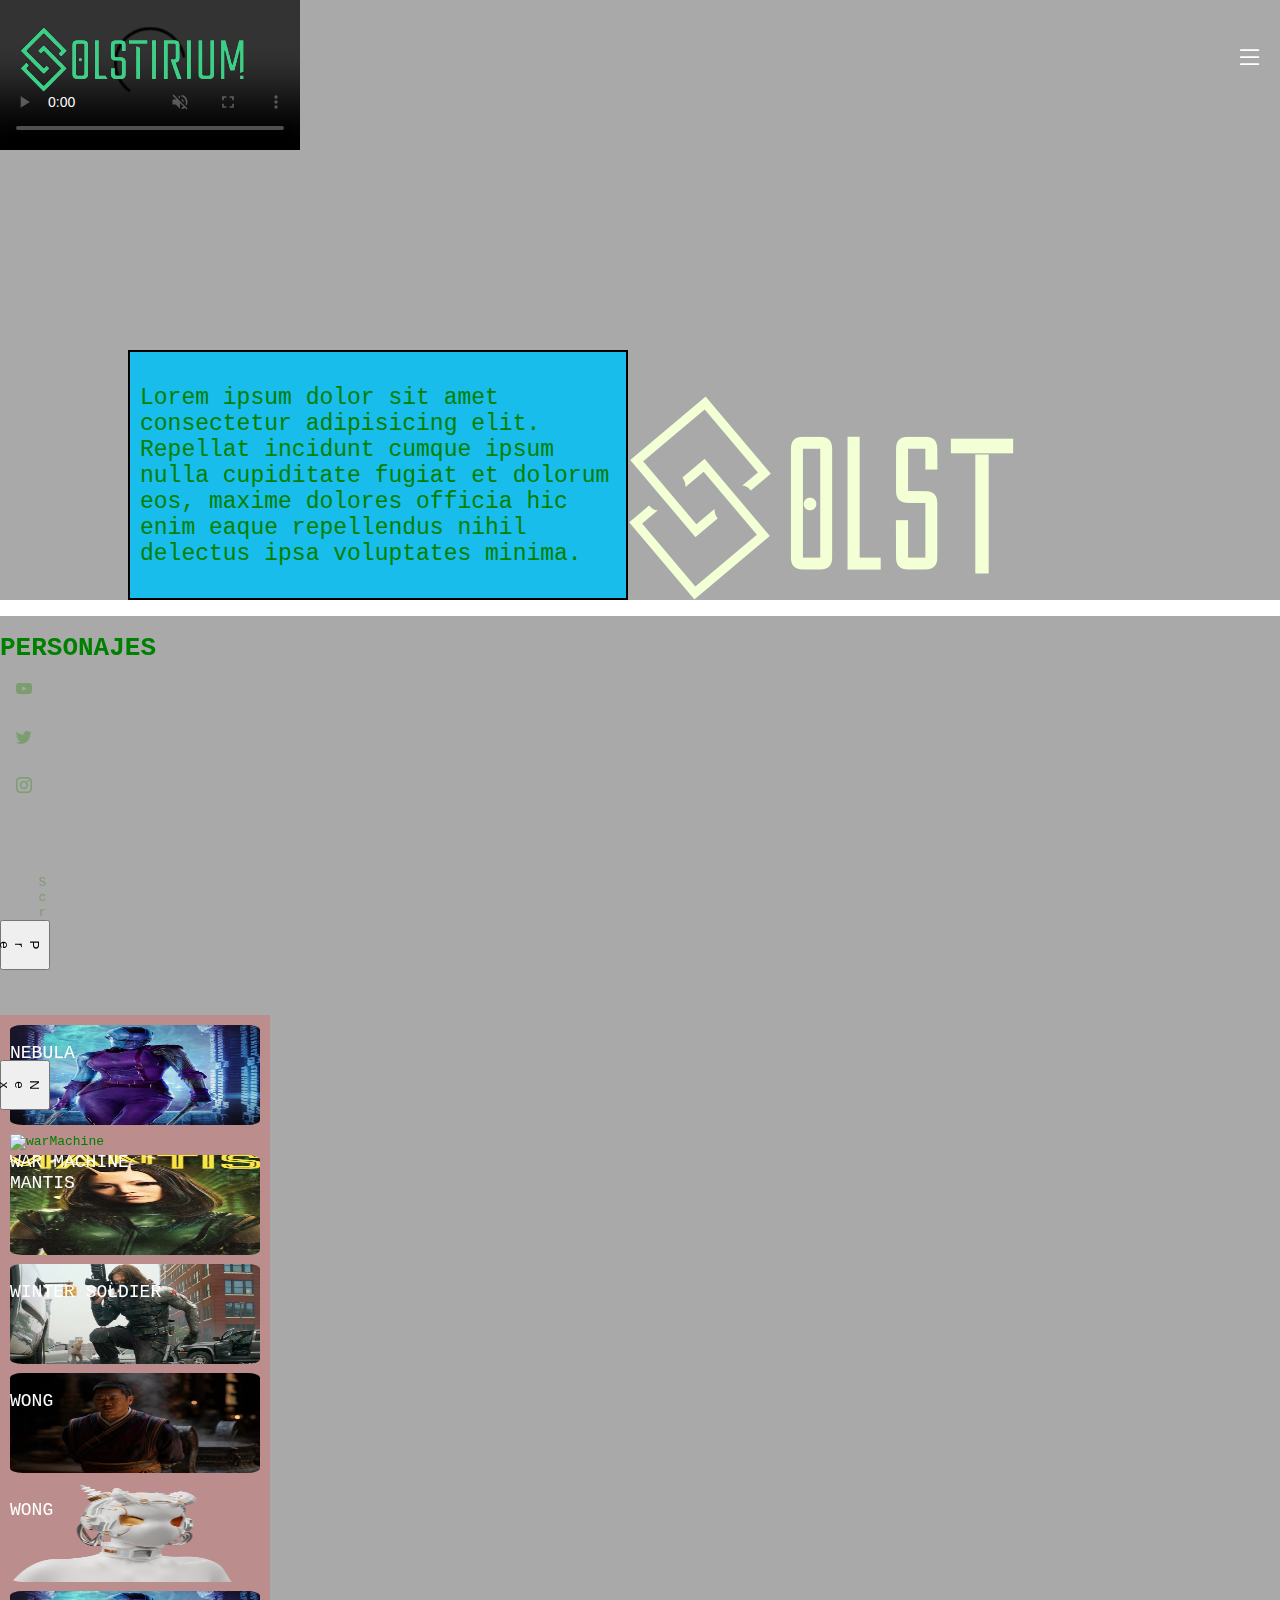
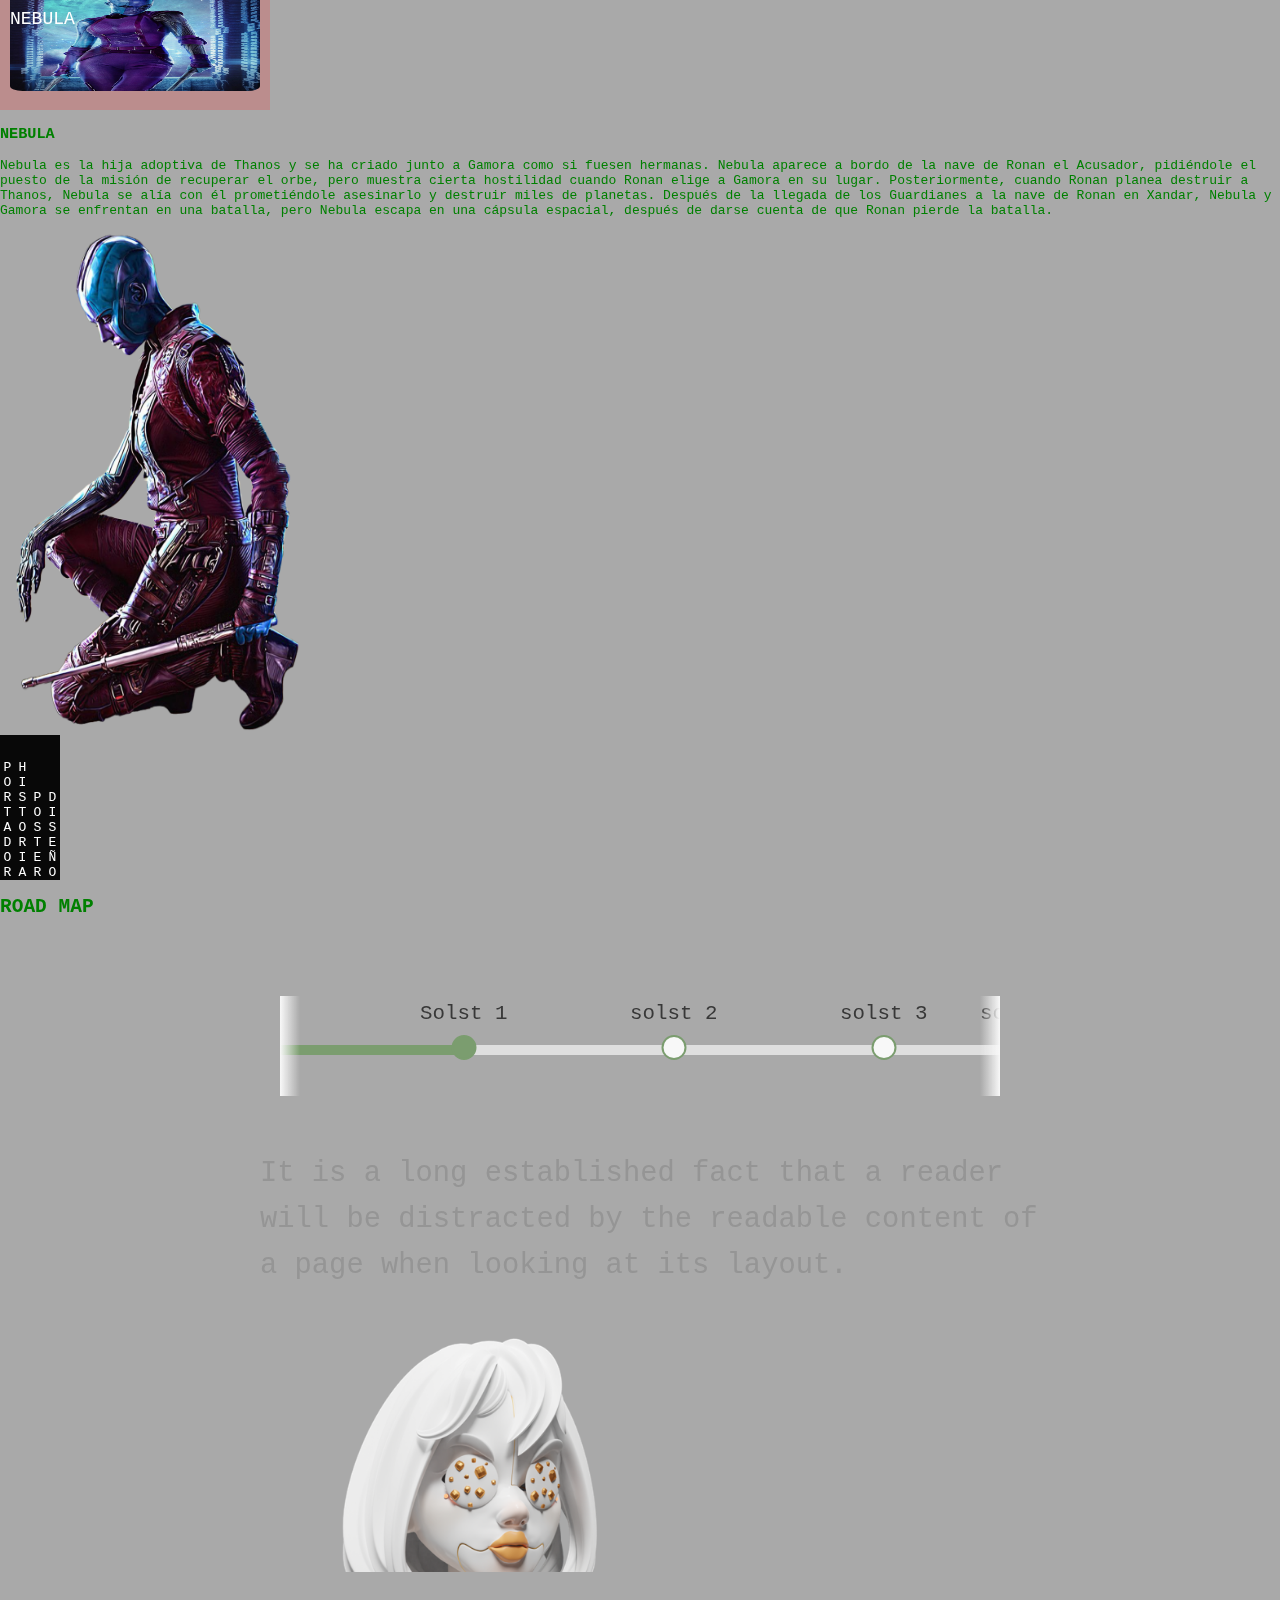
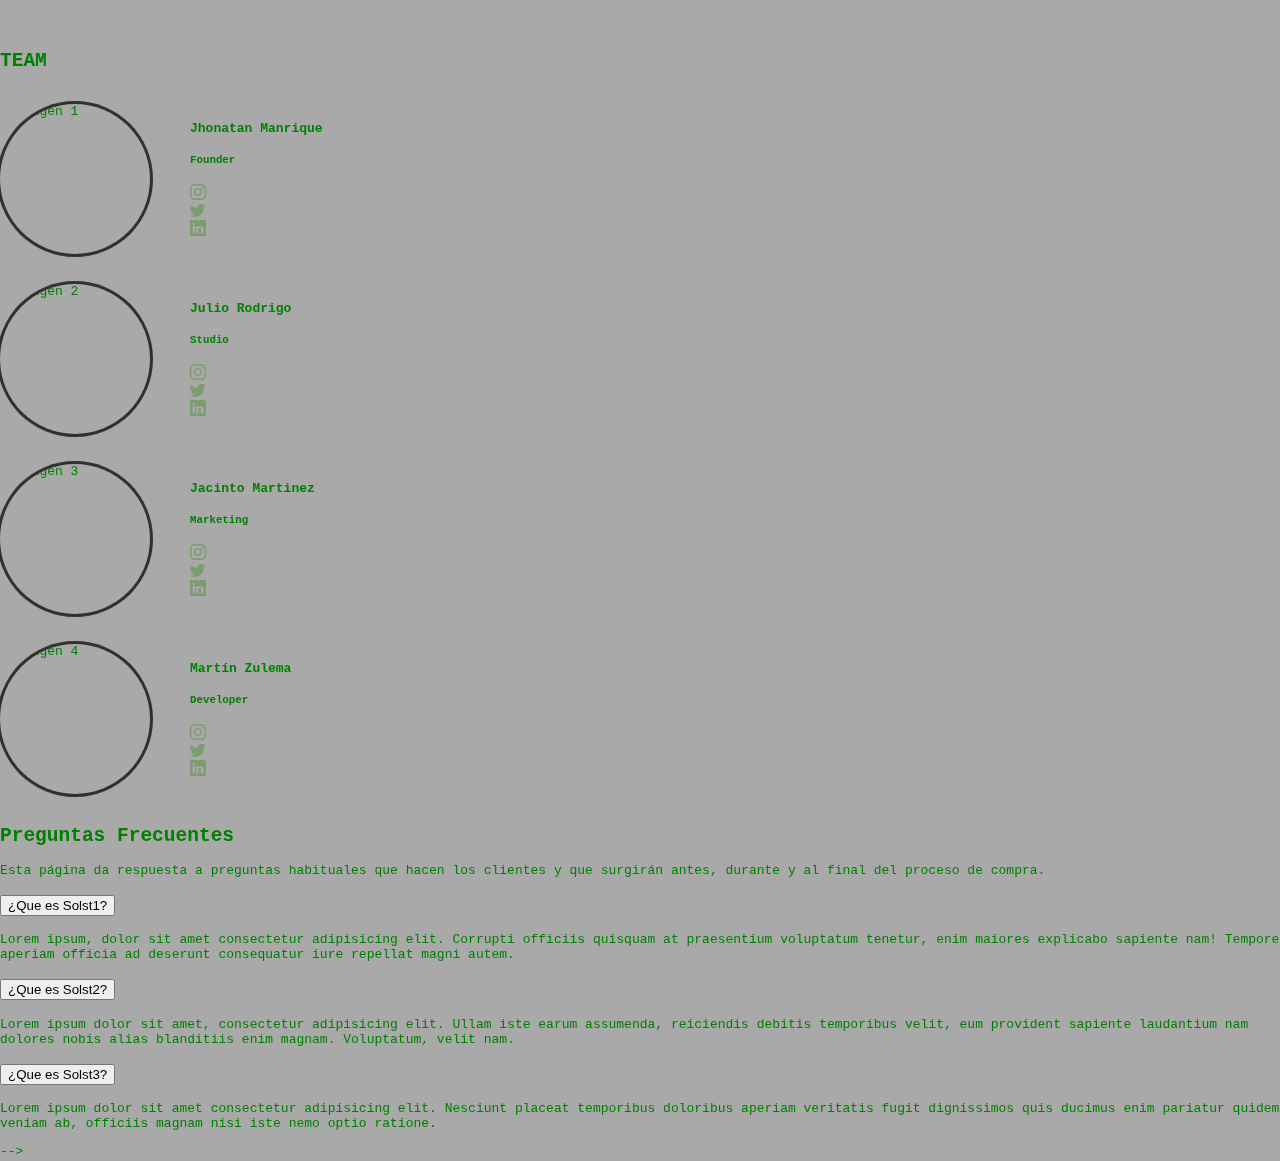
==== commit ca494067: "road map y video" ====
--- a/index.html
+++ b/index.html
@@ -1,752 +1,487 @@
 <!DOCTYPE html>
 <html lang="es">
 
-	<head>
-		<meta charset="UTF-8">
-		<meta http-equiv="X-UA-Compatible" content="IE=edge">
-		<meta name="viewport" content="width=device-width, initial-scale=1.0">
-		<link rel="shortcut icon" href="./img/logo.ico" type="image/x-icon">
-		<link rel="stylesheet" href="https://cdn.jsdelivr.net/npm/bootstrap-icons@1.10.5/font/bootstrap-icons.css"/>
-		<link href="https://cdn.jsdelivr.net/npm/bootstrap@5.3.0-alpha3/dist/css/bootstrap.min.css" rel="stylesheet" integrity="sha384-KK94CHFLLe+nY2dmCWGMq91rCGa5gtU4mk92HdvYe+M/SXH301p5ILy+dN9+nJOZ" crossorigin="anonymous">
-		<link rel="stylesheet" href="https://cdn.jsdelivr.net/npm/swiper@8/swiper-bundle.min.css">
-		<script src="https://code.jquery.com/jquery-3.6.0.min.js"></script>
-		<link rel="stylesheet" href="./css/ultimo.css">
-		<link rel="stylesheet" href="./css/roadmap.css">
-		<title>Solst
-		</title>
-	</head>
-
-	<body class="body">
-		<header class="container-md-fluid header ">
-			<nav class="nav" id="menu">
-				<div class="contenido-inicio flexbox flexbox--header">
-					<a href="#">
-						<img src="img/logo.PNG" alt="logo" class="img img--logo">
-					</a>
-					<a href="#menu" class="icon icon--lg icon--menu md:d-none ">
-						<i class="bi bi-list"></i>
-					</a>
-					<a href="#" class="icon icon--lg icon--close md:d-none ">
-						<i class="bi bi-x-circle"></i>
-					</a>
-					<ul class="list list--menu flexbox flexbox--responsive gap-xs">
-						<li>
-							<a href="#" class="link">Home</a>
-						</li>
-						<li>
-							<a href="#" class="link">History</a>
-						</li>
-						<li>
-							<a href="#" class="link">Character</a>
-						</li>
-						<li>
-							<a href="#" class="link">Roadmap</a>
-						</li>
-						<li>
-							<a href="#" class="link">Genesys</a>
-						</li>
-					</ul>
-				</div>
-			</nav>
-		</header>
-		<div class="container-md-fluid hero">
-			<a href="#">
-				<img src="img/letras.png" alt="imagen hero" class="img--hero-2">
-			</a>
-		</div>
-		<div class="division"></div>
-		<main>
-			<article class="container-md-fluid article">
-				<h1 class="py-3 section">PERSONAJES</h1>
-				<div class="py-3 container-dos">
-					<div id="carouselExample" class="">
-						<div class="row g-0">
-							<div class="col-md-1 d-flex flex-column  gap-3">
-
-								<div class="list__redes justify-content-center align-center">
-									<a href="https://www.youtube.com/" target="_blank" class="redes">
-										<i class="bi bi-youtube"></i>
-									</a>
-									<a href="https://twitter.com/" target="_blank" class="redes">
-										<i class="bi bi-twitter"></i>
-									</a>
-									<a href="https://www.instagram.com/" target="_blank" class="redes">
-										<i class="bi bi-instagram"></i>
-									</a>
-									<div class="scroll d-flex align-center">
-										<button class="carousel-control-prev" type="button" data-bs-target="#carouselExample" data-bs-slide="prev">
-											<span class="carousel-control-prev-icon" aria-hidden="true"></span>
-											<span class="visually-hidden">Previous</span>
-										</button>
-										<a href="#" class="">Scroll</a>
-										<button class="carousel-control-next " type="button" data-bs-target="#carouselExample" data-bs-slide="next">
-											<span class="carousel-control-next-icon" aria-hidden="true"></span>
-											<span class="visually-hidden">Next</span>
-										</button>
-									</div>
-								</div>
-
-							</div>
-							<div class="col-md-3  d-flex flex-column align-items-center gap-0">
-								<div class="font-color">
-									<div class="item" onclick="cargar(this)">
-										<div class="contenorImg" href="#nebula" onclick="nebula()" id="img">
-											<p class="nombre-img">Nebula</p>
-											<img src="img2/Nebula1.webp" alt="nebula" height="100" width="250" class="seccion-img" id="img">
-										</div>
-									</div>
-									<div class="item" onclick="cargar(this)">
-										<div class="contenorImg item" href="#war" onclick="war()" id="img">
-											<p class="nombre-img">War Machine</p>
-											<img src="img2/War Machine1.webp" alt="warMachine" height="100" width="250" class="seccion-img" id="img">
-										</div>
-									</div>
-									<div class="item" onclick="cargar(this)">
-										<div class="contenorImg" href="#mantis" onclick="mantis()">
-											<p class="nombre-img" id="descripcion">Mantis
-											</p>
-											<img src="img2/Mantis.webp" alt="mantis" height="100" width="250" class="seccion-img" id="img">
-
-										</div>
-									</div>
-									<div class="item" onclick="cargar(this)">
-										<div class="contenorImg" href="#winter" onclick="winter()">
-											<p class="nombre-img" id="descripcion">Winter Soldier</p>
-											<img src="img2/winter soldier1.webp" alt="winter" height="100" width="250" class="seccion-img" id="img">
-										</div>
-									</div>
-									<div class="item" onclick="cargar(this)">
-										<div class="contenorImg" href="#wong" onclick="wong()">
-											<p class="nombre-img" id="descripcion">Wong</p>
-											<img src="img2/wong1.webp" alt="wong" height="100" width="250" class="seccion-img" id="img">
-										</div>
-									</div>
-									<div class="item" onclick="cargar(this)">
-										<div class="contenorImg" href="#wong" onclick="wong()">
-											<p class="nombre-img" id="descripcion">Wong</p>
-											<img src="./img/MERCENARIO 24.png" alt="wong" height="100" width="250" class="seccion-img" id="img">
-										</div>
-									</div>
-									<div class="item" onclick="cargar(this)">
-										<div class="contenorImg" href="#nebula" onclick="nebula()">
-											<p class="nombre-img" id="descripcion">Nebula</p>
-											<img src="img2/Nebula1.webp" alt="nebula" height="100" width="250" class="seccion-img" id="img">
-										</div>
-									</div>
-								</div>
-							</div>
-							<div class="col-md-7  d-flex flex-column align-items-center gap-3 p-4 justify-content-md-center">
-
-								<div class="" id="nebula" style="display:block">
-									<h3 href="#">NEBULA
-									</h3>
-									<div class="row g-0">
-										<div class="col-md-6">
-											<p class="text-light">Nebula es la hija adoptiva de Thanos y se ha criado junto a Gamora como si fuesen hermanas. Nebula aparece a bordo de la nave de Ronan el Acusador, pidiéndole el puesto de la misión de recuperar el orbe, pero muestra
-																																																																																																																																																																																																																																																																																				                                            cierta hostilidad cuando Ronan elige a Gamora en su lugar. Posteriormente, cuando Ronan planea destruir a Thanos, Nebula se alía con él prometiéndole asesinarlo y destruir miles de planetas. Después de la llegada
-																																																																																																																																																																																																																																																																																				                                            de los Guardianes a la nave de Ronan en Xandar, Nebula y Gamora se enfrentan en una batalla, pero Nebula escapa en una cápsula espacial, después de darse cuenta de que Ronan pierde la batalla.</p>
-										</div>
-										<div class="col-md-6">
-											<div class="card-body">
-												<img src="img2/nebulaInformation.png" alt="" width="300" height="500">
-											</div>
-										</div>
-									</div>
-								</div>
-								<div class="" id="war" style="display:none">
-									<h3 href="#">WAR MACHINE</h3>
-									<div class="row g-0">
-										<div class="col-md-6">
-											<p class="text-light">Como War Machine, Rhodes continúa sirviendo a su país y ayuda a los Vengadores a derrotar a Ultron , desempeñando un papel clave en llevar a la gente de Sokovia a un lugar seguro antes de que Ultron provoque una
-																																																																																																																																																																																																																																																																																				                                            extinción masiva. No obstante, Rhodes se encuentra en medio de un conflicto entre los Vengadores por los Acuerdos de Sokovia , lo que lleva al Capitán América y Iron Man a entrar en desacuerdo y War Machine
-																																																																																																																																																																																																																																																																																				                                            se pone del lado del gobierno y apoya los Acuerdos</p>
-										</div>
-										<div class="col-md-6">
-											<div class="card-body">
-												<img src="img2/War Machine1.webp" alt="" width="300" height="500">
-											</div>
-										</div>
-									</div>
-								</div>
-								<div class="" id="mantis" style="display:none">
-									<h3 href="#">MANTIS</h3>
-									<div class="row g-0">
-										<div class="col-md-6">
-											<p class="text-light">Mantis fue criada por el planeta viviente Ego cuando ella era joven. Como resultado de haberse criado aisladamente con Ego, ella tiene poca o ninguna interacción social adicional, y tiende a ser ingenua, tímida
-																																																																																																																																																																																																																																																																																				                                            e insegura. Después de que los Guardianes se estrellaran en el planeta de Berhert, después de escapar del Soberano, Mantis fue presentada al equipo junto con Ego. Durante este tiempo, ella trata de hacerse amiga
-																																																																																																																																																																																																																																																																																				                                            de Drax, quien la encuentra fea, aunque no la entiende y se ofende con sus insultos. Cuando el equipo viaja al planeta de Ego, los dos finalmente se unen cuando Drax recuerda cómo conoció a su esposa, y se lamentan
-																																																																																																																																																																																																																																																																																				                                            por la muerte de ella y de su hija. Más tarde, Mantis traicionaría a Ego cuando advierta a Drax de lo que el primero le hizo a sus propios hijos, lo que Gamora y Nebula finalmente descubrirían por sí mismas.
-											</p>
-										</div>
-										<div class="col-md-6">
-											<div class="card-body">
-												<img src="img2/Mantis.webp" alt="" width="300" height="500">
-											</div>
-										</div>
-									</div>
-								</div>
-								<div class="" id="winter" style="display:none">
-									<h3 href="#">WINTER SOLDIER</h3>
-									<div class="row g-0">
-										<div class="col-md-6">
-											<p class="text-light">
-												James Buchanan "Bucky" Barnes, un niño duro que pasó toda su vida en las bases del ejército, demostró ser lo suficientemente fuerte como para asumir el papel de compañero del Capitán América durante la Segunda Guerra Mundial. La pareja luchó contra los
-																																																																																																																																																																																																																																																																																				                                            poderes del Eje en todo el Big One hasta que Bucky pereció en un plan orquestado por el Baron Zemo original. Durante años, el Capitán América creyó muerto a su compañero, pero los rusos encontraron el cuerpo
-																																																																																																																																																																																																																																																																																				                                            de Barnes en el océano y convirtieron al amnésico en la perfecta máquina de matar. Al resultar difícil de controlar, los rusos decidieron ponerlo en congelación criogénica entre misiones, dando a luz al legendario
-																																																																																																																																																																																																																																																																																				                                            Soldado de Invierno. Eventualmente, el Capitán América entró en contacto con este Soldado de Invierno, reconoció a su compañero y usó un Cubo Cósmico roto para devolverle los recuerdos a su amigo.
-											</p>
-										</div>
-										<div class="col-md-6">
-											<div class="card-body">
-												<img src="img2/winter soldier1.webp" alt="" width="300" height="500">
-											</div>
-										</div>
-									</div>
-								</div>
-								<div class="" id="wong" style="display:none">
-									<h3 href="#">WONG</h3>
-									<div class="row g-0">
-										<div class="col-md-6">
-											<p class="text-light">
-												Wong (mandarín:王) es el actual Hechicero Supremo de los Maestros de las Artes Místicas . Cuando su antiguo bibliotecario fue asesinado por Kaecilius y los fanáticos , Wong se convirtió en el guardián altamente protector de todos los libros antiguos cuando
-																																																																																																																																																																																																																																																																																				                                            conoció a Stephen Strange y lo ayudó en sus estudios. Cuando Kaecilius intentó usar su poder para traer a Dormammu a la Tierra, Wong y los otros Maestros usaron su poder para finalmente derrotarlo, a costa de
-																																																																																																																																																																																																																																																																																				                                            la muerte de Ancient One . Con el conflicto de Kaecilius terminado, Wong se unió al Doctor Strange para proteger el Santuario de Nueva York . Wong estuvo con Strange y Iron Man cuando la Orden Negra atacó la
-																																																																																																																																																																																																																																																																																				                                            ciudad de Nueva York en busca de la Piedra del Tiempo . Después de que Strange fuera secuestrado por Ebony Maw , Wong se vio obligado a quedarse atrás para proteger el Sanctum. York para que pudieran unirse
-																																																																																																																																																																																																																																																																																				                                            a la batalla final contra un Thanos alternativo.
-											</p>
-										</div>
-										<div class="col-md-6">
-											<div class="card-body">
-												<img src="img2/wongInformation.png" alt="" width="300" height="500">
-											</div>
-										</div>
-									</div>
-								</div>
-								<div class="" id="wong" style="display:none">
-									<h3 href="#">WONG</h3>
-									<div class="row g-0">
-										<div class="col-md-6">
-											<p class="text-light">
-												Wong (mandarín:王) es el actual Hechicero Supremo de los Maestros de las Artes Místicas . Cuando su antiguo bibliotecario fue asesinado por Kaecilius y los fanáticos , Wong se convirtió en el guardián altamente protector de todos los libros antiguos cuando
-																																																																																																																																				conoció a Stephen Strange y lo ayudó en sus estudios. Cuando Kaecilius intentó usar su poder para traer a Dormammu a la Tierra, Wong y los otros Maestros usaron su poder para finalmente derrotarlo, a costa de
-																																																																																																																																				la muerte de Ancient One . Con el conflicto de Kaecilius terminado, Wong se unió al Doctor Strange para proteger el Santuario de Nueva York . Wong estuvo con Strange y Iron Man cuando la Orden Negra atacó la
-																																																																																																																																				ciudad de Nueva York en busca de la Piedra del Tiempo . Después de que Strange fuera secuestrado por Ebony Maw , Wong se vio obligado a quedarse atrás para proteger el Sanctum. York para que pudieran unirse
-																																																																																																																																			 a la batalla final contra un Thanos alternativo.
-											</p>
-										</div>
-										<div class="col-md-6">
-											<div class="card-body">
-												<img src="img2/wongInformation.png" alt="" width="300" height="500">
-											</div>
-										</div>
-									</div>
-								</div>
-								<div class="" id="wong" style="display:none">
-									<h3 href="#">WONG</h3>
-									<div class="row">
-										<div class="col-md-6">
-											<p class="text-light">
-												Wong (mandarín:王) es el actual Hechicero Supremo de los Maestros de las Artes Místicas . Cuando su antiguo bibliotecario fue asesinado por Kaecilius y los fanáticos , Wong se convirtió en el guardián altamente protector de todos los libros antiguos cuando
-																																																																																																																																																																																																																																																																																				                                            conoció a Stephen Strange y lo ayudó en sus estudios. Cuando Kaecilius intentó usar su poder para traer a Dormammu a la Tierra, Wong y los otros Maestros usaron su poder para finalmente derrotarlo, a costa de
-																																																																																																																																																																																																																																																																																				                                            la muerte de Ancient One . Con el conflicto de Kaecilius terminado, Wong se unió al Doctor Strange para proteger el Santuario de Nueva York . Wong estuvo con Strange y Iron Man cuando la Orden Negra atacó la
-																																																																																																																																																																																																																																																																																				                                            ciudad de Nueva York en busca de la Piedra del Tiempo . Después de que Strange fuera secuestrado por Ebony Maw , Wong se vio obligado a quedarse atrás para proteger el Sanctum. York para que pudieran unirse
-																																																																																																																																																																																																																																																																																				                                            a la batalla final contra un Thanos alternativo.
-											</p>
-										</div>
-										<div class="col-md-6">
-											<div class="card-body">
-												<img src="img2/wongInformation.png" alt="" width="300" height="500">
-											</div>
-										</div>
-									</div>
-								</div>
-
-							</div>
-							<div class="col-md-1  d-flex flex-column align-items-center m-0">
-								<a href="#" class="button">portador</a>
-								<a href="#" class="button">historia</a>
-								<a href="#" class="button">poster</a>
-								<a href="#" class="button">diseño</a>
-
-							</div>
-						</div>
-
-					</div>
-				</div>
-			</article>
-		</main>
-		<section class="cd-horizontal-timeline">
-			<div class="timeline">
-				<div class="events-wrapper">
-					<div class="events">
-						<ol>
-							<li>
-								<a href="#0" data-date="16/01/2014" class="selected">Solst 0</a>
-							</li>
-							<li>
-								<a href="#0" data-date="28/02/2014">Solst 1</a>
-							</li>
-							<li>
-								<a href="#0" data-date="20/04/2014">Solst 2</a>
-							</li>
-							<li>
-								<a href="#0" data-date="20/05/2014">Solst 3</a>
-							</li>
-							<li>
-								<a href="#0" data-date="09/07/2014">Solst 4</a>
-							</li>
-							<li>
-								<a href="#0" data-date="30/08/2014">Solst 5</a>
-							</li>
-							<li>
-								<a href="#0" data-date="15/09/2014">Solst 6</a>
-							</li>
-							<li>
-								<a href="#0" data-date="01/11/2014">Solst 7</a>
-							</li>
-							<li>
-								<a href="#0" data-date="10/12/2014">Solst 8</a>
-							</li>
-							<li>
-								<a href="#0" data-date="19/01/2015">Solst 9</a>
-							</li>
-							<li>
-								<a href="#0" data-date="03/03/2015">Solst 10</a>
-							</li>
-						</ol>
-
-						<span class="filling-line" aria-hidden="true"></span>
-					</div>
-					<!-- .events -->
-				</div>
-				<!-- .events-wrapper -->
-
-				<ul class="cd-timeline-navigation">
+<head>
+	<meta charset="UTF-8">
+	<meta http-equiv="X-UA-Compatible" content="IE=edge">
+	<meta name="viewport" content="width=device-width, initial-scale=1.0">
+	<link rel="shortcut icon" href="./img/logo.ico" type="image/x-icon">
+	<link rel="stylesheet" href="https://cdn.jsdelivr.net/npm/bootstrap-icons@1.10.5/font/bootstrap-icons.css" />
+	<link href="https://cdn.jsdelivr.net/npm/bootstrap@5.3.0-alpha3/dist/css/bootstrap.min.css" rel="stylesheet"
+		integrity="sha384-KK94CHFLLe+nY2dmCWGMq91rCGa5gtU4mk92HdvYe+M/SXH301p5ILy+dN9+nJOZ" crossorigin="anonymous">
+	<link rel="stylesheet" href="https://cdn.jsdelivr.net/npm/swiper@8/swiper-bundle.min.css">
+	<link rel="stylesheet" href="https://cdnjs.cloudflare.com/ajax/libs/font-awesome/6.4.0/css/all.min.css" integrity="sha512-iecdLmaskl7CVkqkXNQ/ZH/XLlvWZOJyj7Yy7tcenmpD1ypASozpmT/E0iPtmFIB46ZmdtAc9eNBvH0H/ZpiBw==" crossorigin="anonymous" referrerpolicy="no-referrer" />
+	<script src="https://code.jquery.com/jquery-3.6.0.min.js"></script>
+	<link rel="stylesheet" href="./css/ultimo.css">
+	<link rel="stylesheet" href="./css/roadmap.css">
+	<title>Solst
+	</title>
+</head>
+
+<body class="body">
+	<header class="container-md-fluid header ">
+		<nav class="nav" id="menu">
+			<div class="contenido-inicio flexbox flexbox--header">
+				<a href="#">
+					<img src="img/logo.PNG" alt="logo" class="img img--logo">
+				</a>
+				<a href="#menu" class="icon icon--lg icon--menu md:d-none ">
+					<i class="bi bi-list"></i>
+				</a>
+				<a href="#" class="icon icon--lg icon--close md:d-none ">
+					<i class="bi bi-x-circle"></i>
+				</a>
+				<ul class="list list--menu flexbox flexbox--responsive gap-xs">
 					<li>
-						<a href="#0" class="prev inactive">Prev</a>
+						<a href="#" class="link">Home</a>
 					</li>
 					<li>
-						<a href="#0" class="next">Next</a>
+						<a href="#" class="link">History</a>
+					</li>
+					<li>
+						<a href="#" class="link">Character</a>
+					</li>
+					<li>
+						<a href="#" class="link">Roadmap</a>
+					</li>
+					<li>
+						<a href="#" class="link">Genesys</a>
 					</li>
 				</ul>
-				<!-- .cd-timeline-navigation -->
-			</div>
-			<!-- .timeline -->
-
-			<div class="events-content">
-				<ol>
-					<li class="selected" data-date="16/01/2014">
-						<h2>Horizontal Timeline</h2>
-						<em>January 16th, 2014</em>
-						<p>
-							Lorem ipsum dolor sit amet, consectetur adipisicing elit. Illum praesentium officia, fugit recusandae ipsa, quia velit nulla adipisci? Consequuntur aspernatur at, eaque hic repellendus sit dicta consequatur quae, ut harum ipsam molestias maxime non nisi reiciendis eligendi! Doloremque quia pariatur harum ea amet quibusdam quisquam, quae, temporibus dolores porro doloribus.
-						</p>
-					</li>
-
-					<li data-date="28/02/2014">
-						<h2>Event title here</h2>
-						<em>February 28th, 2014</em>
-						<p>
-							Lorem ipsum dolor sit amet, consectetur adipisicing elit. Illum praesentium officia, fugit recusandae ipsa, quia velit nulla adipisci? Consequuntur aspernatur at, eaque hic repellendus sit dicta consequatur quae, ut harum ipsam molestias maxime non nisi reiciendis eligendi! Doloremque quia pariatur harum ea amet quibusdam quisquam, quae, temporibus dolores porro doloribus.
-						</p>
-					</li>
-
-					<li data-date="20/04/2014">
-						<h2>Event title here</h2>
-						<em>March 20th, 2014</em>
-						<p>
-							Lorem ipsum dolor sit amet, consectetur adipisicing elit. Illum praesentium officia, fugit recusandae ipsa, quia velit nulla adipisci? Consequuntur aspernatur at, eaque hic repellendus sit dicta consequatur quae, ut harum ipsam molestias maxime non nisi reiciendis eligendi! Doloremque quia pariatur harum ea amet quibusdam quisquam, quae, temporibus dolores porro doloribus.
-						</p>
-					</li>
-
-					<li data-date="20/05/2014">
-						<h2>Event title here</h2>
-						<em>May 20th, 2014</em>
-						<p>
-							Lorem ipsum dolor sit amet, consectetur adipisicing elit. Illum praesentium officia, fugit recusandae ipsa, quia velit nulla adipisci? Consequuntur aspernatur at, eaque hic repellendus sit dicta consequatur quae, ut harum ipsam molestias maxime non nisi reiciendis eligendi! Doloremque quia pariatur harum ea amet quibusdam quisquam, quae, temporibus dolores porro doloribus.
-						</p>
-					</li>
-
-					<li data-date="09/07/2014">
-						<h2>Event title here</h2>
-						<em>July 9th, 2014</em>
-						<p>
-							Lorem ipsum dolor sit amet, consectetur adipisicing elit. Illum praesentium officia, fugit recusandae ipsa, quia velit nulla adipisci? Consequuntur aspernatur at, eaque hic repellendus sit dicta consequatur quae, ut harum ipsam molestias maxime non nisi reiciendis eligendi! Doloremque quia pariatur harum ea amet quibusdam quisquam, quae, temporibus dolores porro doloribus.
-						</p>
-					</li>
-
-					<li data-date="30/08/2014">
-						<h2>Event title here</h2>
-						<em>August 30th, 2014</em>
-						<p>
-							Lorem ipsum dolor sit amet, consectetur adipisicing elit. Illum praesentium officia, fugit recusandae ipsa, quia velit nulla adipisci? Consequuntur aspernatur at, eaque hic repellendus sit dicta consequatur quae, ut harum ipsam molestias maxime non nisi reiciendis eligendi! Doloremque quia pariatur harum ea amet quibusdam quisquam, quae, temporibus dolores porro doloribus.
-						</p>
-					</li>
-
-					<li data-date="15/09/2014">
-						<h2>Event title here</h2>
-						<em>September 15th, 2014</em>
-						<p>
-							Lorem ipsum dolor sit amet, consectetur adipisicing elit. Illum praesentium officia, fugit recusandae ipsa, quia velit nulla adipisci? Consequuntur aspernatur at, eaque hic repellendus sit dicta consequatur quae, ut harum ipsam molestias maxime non nisi reiciendis eligendi! Doloremque quia pariatur harum ea amet quibusdam quisquam, quae, temporibus dolores porro doloribus.
-						</p>
-					</li>
-
-					<li data-date="01/11/2014">
-						<h2>Event title here</h2>
-						<em>November 1st, 2014</em>
-						<p>
-							Lorem ipsum dolor sit amet, consectetur adipisicing elit. Illum praesentium officia, fugit recusandae ipsa, quia velit nulla adipisci? Consequuntur aspernatur at, eaque hic repellendus sit dicta consequatur quae, ut harum ipsam molestias maxime non nisi reiciendis eligendi! Doloremque quia pariatur harum ea amet quibusdam quisquam, quae, temporibus dolores porro doloribus.
-						</p>
-					</li>
-
-					<li data-date="10/12/2014">
-						<h2>Event title here</h2>
-						<em>December 10th, 2014</em>
-						<p>
-							Lorem ipsum dolor sit amet, consectetur adipisicing elit. Illum praesentium officia, fugit recusandae ipsa, quia velit nulla adipisci? Consequuntur aspernatur at, eaque hic repellendus sit dicta consequatur quae, ut harum ipsam molestias maxime non nisi reiciendis eligendi! Doloremque quia pariatur harum ea amet quibusdam quisquam, quae, temporibus dolores porro doloribus.
-						</p>
-					</li>
-
-					<li data-date="19/01/2015">
-						<h2>Event title here</h2>
-						<em>January 19th, 2015</em>
-						<p>
-							Lorem ipsum dolor sit amet, consectetur adipisicing elit. Illum praesentium officia, fugit recusandae ipsa, quia velit nulla adipisci? Consequuntur aspernatur at, eaque hic repellendus sit dicta consequatur quae, ut harum ipsam molestias maxime non nisi reiciendis eligendi! Doloremque quia pariatur harum ea amet quibusdam quisquam, quae, temporibus dolores porro doloribus.
-						</p>
-					</li>
-
-					<li data-date="03/03/2015">
-						<h2>Event title here</h2>
-						<em>March 3rd, 2015</em>
-						<p>
-							Lorem ipsum dolor sit amet, consectetur adipisicing elit. Illum praesentium officia, fugit recusandae ipsa, quia velit nulla adipisci? Consequuntur aspernatur at, eaque hic repellendus sit dicta consequatur quae, ut harum ipsam molestias maxime non nisi reiciendis eligendi! Doloremque quia pariatur harum ea amet quibusdam quisquam, quae, temporibus dolores porro doloribus.
-						</p>
-					</li>
-				</ol>
-			</div>
-			<!-- .events-content -->
-		</section>
-
-		<section class="container-md-fluid py-4">
-			<h2>ROAD MAP</h2>
-			<div class="row p-3 section-map">
-				<div class="col-md-3 text-uppercase d-flex flex-column justify-content-md-center align-items-center ">
-					<div class="map d-flex flex-column align-items-center gap-0 justify-content-md-center">
-						<button class="btn text-map" onclick="colection()" type="button">
-							<strong>Solstirium Colection</strong>
-							<div id="container-stars">
-								<div id="stars"></div>
-							</div>
-							<div id="glow">
-								<div class="circle"></div>
-								<div class="circle"></div>
-							</div>
-						</button>
-						<button class="btn text-map" onclick="genesys()" type="button">
-							<strong>Precolecction Genesys</strong>
-							<div id="container-stars">
-								<div id="stars"></div>
-							</div>
-							<div id="glow">
-								<div class="circle"></div>
-								<div class="circle"></div>
-							</div>
-						</button>
-						<button class="btn text-map" onclick="arvr()" type="button">
-							<strong>Wereables AR/VR</strong>
-							<div id="container-stars">
-								<div id="stars"></div>
-							</div>
-							<div id="glow">
-								<div class="circle"></div>
-								<div class="circle"></div>
-							</div>
-						</button>
-						<button class="btn text-map" onclick="customization()" type="button">
-							<strong>Customization</strong>
-							<div id="container-stars">
-								<div id="stars"></div>
-							</div>
-							<div id="glow">
-								<div class="circle"></div>
-								<div class="circle"></div>
-							</div>
-						</button>
-						<button class="btn text-map" onclick="center()" type="button">
-							<strong>Center Solstirium</strong>
-							<div id="container-stars">
-								<div id="stars"></div>
-							</div>
-							<div id="glow">
-								<div class="circle"></div>
-								<div class="circle"></div>
-							</div>
-						</button>
-						<button class="btn text-map" onclick="universe()" type="button">
-							<strong>Universe Rium</strong>
-							<div id="container-stars">
-								<div id="stars"></div>
-							</div>
-							<div id="glow">
-								<div class="circle"></div>
-								<div class="circle"></div>
-							</div>
-						</button>
-					</div>
-				</div>
-				<div class="col-md-9 d-flex">
-					<div class="w-100">
-						<div class="" id="colection" style="display:block">
-							<div class="row d-flex">
-								<div class="col-md-5 map-section  d-flex flex-column justify-content-md-center align-items-center ">
-									<div class="map-section-1" onclick="colection()">
-										<a href="#">Q4 2023</a>
-										<ul>
-											<li>
-												NFT presale
-											</li>
-											<li>
-												100, $DARK token lounch and listing
-											</li>
-											<li>
-												Strategy-based gameplay (alpha version).
-											</li>
-										</ul>
-									</div>
-									<div class="map-section-1">
-										<a href="#">Q1 2024</a>
-										<ul>
-											<li>
-												Strategy-based gameplay (beta version).
-											</li>
-											<li>
-												PC alpha RPG-based gameplay.
-											</li>
-											<li>
-												multilanguaje support.
-											</li>
-											<li>
-												VR alpha gameplay
-											</li>
-										</ul>
-									</div>
-								</div>
-								<div class="col-md-7 d-flex d-flex flex-column justify-content-md-center align-items-center">
-									<h3>colection</h3>
-									<img src="img/q4.png" alt="Q4" height="300" width="400">
-								</div>
-							</div>
+			</div>
+		</nav>
+	</header>
+	<div class="container-md-fluid hero">
+		<div class="maquina__escribir">
+			<p id="escribirlas">Lorem ipsum dolor sit amet 
+				consectetur adipisicing elit. Repellat incidunt 
+				cumque ipsum nulla cupiditate fugiat et dolorum eos, 
+				maxime dolores officia hic enim eaque repellendus nihil
+				 delectus ipsa voluptates minima.</p>
+		  </div>
+
+			<img src="img/letras.png" alt="imagen hero" class="img--hero-2">
+	</div>
+	<div class="division"></div>
+	<main>
+		<article class="container-md-fluid article">
+			<h1 class="py-3 section">PERSONAJES</h1>
+			<div class="py-3 container-dos">
+				<div id="carouselExample" class="">
+					<div class="row g-0">
+						<div class="col-md-1 d-flex flex-column  gap-3">
+
+							<div class="list__redes justify-content-center align-center">
+								<a href="https://www.youtube.com/" target="_blank" class="redes">
+									<i class="bi bi-youtube"></i>
+								</a>
+								<a href="https://twitter.com/" target="_blank" class="redes">
+									<i class="bi bi-twitter"></i>
+								</a>
+								<a href="https://www.instagram.com/" target="_blank" class="redes">
+									<i class="bi bi-instagram"></i>
+								</a>
+								<div class="scroll d-flex align-center">
+									<button class="carousel-control-prev" type="button"
+										data-bs-target="#carouselExample" data-bs-slide="prev">
+										<span class="carousel-control-prev-icon" aria-hidden="true"></span>
+										<span class="visually-hidden">Previous</span>
+									</button>
+									<a href="#" class="">Scroll</a>
+									<button class="carousel-control-next " type="button"
+										data-bs-target="#carouselExample" data-bs-slide="next">
+										<span class="carousel-control-next-icon" aria-hidden="true"></span>
+										<span class="visually-hidden">Next</span>
+									</button>
+								</div>
+							</div>
+
 						</div>
-						<div class="" id="genesys" style="display:none">
-							<div class="row">
-								<div class="col-md-5 map-section d-flex flex-column justify-content-md-center align-items-center">
-									<div class="map-section-2">
-										<a href="#">Q4 2023</a>
-										<ul>
-											<li>
-												NFT presale
-											</li>
-											<li>
-												100, $DARK token lounch and listing
-											</li>
-											<li>
-												Strategy-based gameplay (alpha version).
-											</li>
-										</ul>
-									</div>
-									<div class="map-section-2">
-										<a href="#">Q1 2024</a>
-										<ul>
-											<li>
-												Strategy-based gameplay (beta version).
-											</li>
-											<li>
-												PC alpha RPG-based gameplay.
-											</li>
-											<li>
-												multilanguaje support.
-											</li>
-											<li>
-												VR alpha gameplay
-											</li>
-										</ul>
-									</div>
-								</div>
-								<div class="col-md-7  d-flex flex-column justify-content-md-center align-items-center">
-									<h3>genesys</h3>
-									<img src="img/image2.png" alt="Q4" height="300" width="400">
+						<div class="col-md-3  d-flex flex-column align-items-center gap-0">
+							<div class="font-color">
+								<div class="item" onclick="cargar(this)">
+									<div class="contenorImg" href="#nebula" onclick="nebula()" id="img">
+										<p class="nombre-img">Nebula</p>
+										<img src="img2/Nebula1.webp" alt="nebula" height="100" width="250"
+											class="seccion-img" id="img">
+									</div>
+								</div>
+								<div class="item" onclick="cargar(this)">
+									<div class="contenorImg item" href="#war" onclick="war()" id="img">
+										<p class="nombre-img">War Machine</p>
+										<img src="img2/War Machine1.webp" alt="warMachine" height="100" width="250"
+											class="seccion-img" id="img">
+									</div>
+								</div>
+								<div class="item" onclick="cargar(this)">
+									<div class="contenorImg" href="#mantis" onclick="mantis()">
+										<p class="nombre-img" id="descripcion">Mantis
+										</p>
+										<img src="img2/Mantis.webp" alt="mantis" height="100" width="250"
+											class="seccion-img" id="img">
+
+									</div>
+								</div>
+								<div class="item" onclick="cargar(this)">
+									<div class="contenorImg" href="#winter" onclick="winter()">
+										<p class="nombre-img" id="descripcion">Winter Soldier</p>
+										<img src="img2/winter soldier1.webp" alt="winter" height="100" width="250"
+											class="seccion-img" id="img">
+									</div>
+								</div>
+								<div class="item" onclick="cargar(this)">
+									<div class="contenorImg" href="#wong" onclick="wong()">
+										<p class="nombre-img" id="descripcion">Wong</p>
+										<img src="img2/wong1.webp" alt="wong" height="100" width="250"
+											class="seccion-img" id="img">
+									</div>
+								</div>
+								<div class="item" onclick="cargar(this)">
+									<div class="contenorImg" href="#wong" onclick="wong()">
+										<p class="nombre-img" id="descripcion">Wong</p>
+										<img src="./img/MERCENARIO 24.png" alt="wong" height="100" width="250"
+											class="seccion-img" id="img">
+									</div>
+								</div>
+								<div class="item" onclick="cargar(this)">
+									<div class="contenorImg" href="#nebula" onclick="nebula()">
+										<p class="nombre-img" id="descripcion">Nebula</p>
+										<img src="img2/Nebula1.webp" alt="nebula" height="100" width="250"
+											class="seccion-img" id="img">
+									</div>
 								</div>
 							</div>
 						</div>
-						<div id="arvr" style="display:none">
-							<div class="row">
-								<div class="col-md-5 map-section">
-									<div class="map-section-3">
-										<a href="#">Q4 2023</a>
-										<ul>
-											<li>
-												NFT presale
-											</li>
-											<li>
-												100, $DARK token lounch and listing
-											</li>
-											<li>
-												Strategy-based gameplay (alpha version).
-											</li>
-										</ul>
-									</div>
-									<div class="map-section-3">
-										<a href="#">Q1 2024</a>
-										<ul>
-											<li>
-												Strategy-based gameplay (beta version).
-											</li>
-											<li>
-												PC alpha RPG-based gameplay.
-											</li>
-											<li>
-												multilanguaje support.
-											</li>
-											<li>
-												VR alpha gameplay
-											</li>
-										</ul>
-									</div>
-								</div>
-								<div class="col-md-7  d-flex flex-column justify-content-md-center align-items-center">
-									<h3>ar/vr</h3>
-									<img src="img/galeria1.png" alt="Q4" height="300" width="400">
-								</div>
-							</div>
+						<div
+							class="col-md-7  d-flex flex-column align-items-center gap-3 p-4 justify-content-md-center">
+
+							<div class="" id="nebula" style="display:block">
+								<h3 href="#">NEBULA
+								</h3>
+								<div class="row g-0">
+									<div class="col-md-6">
+										<p class="text-light">Nebula es la hija adoptiva de Thanos y se ha criado junto
+											a Gamora como si fuesen hermanas. Nebula aparece a bordo de la nave de Ronan
+											el Acusador, pidiéndole el puesto de la misión de recuperar el orbe, pero
+											muestra
+											cierta hostilidad cuando Ronan elige a Gamora en su lugar. Posteriormente,
+											cuando Ronan planea destruir a Thanos, Nebula se alía con él prometiéndole
+											asesinarlo y destruir miles de planetas. Después de la llegada
+											de los Guardianes a la nave de Ronan en Xandar, Nebula y Gamora se enfrentan
+											en una batalla, pero Nebula escapa en una cápsula espacial, después de darse
+											cuenta de que Ronan pierde la batalla.</p>
+									</div>
+									<div class="col-md-6">
+										<div class="card-body">
+											<img src="img2/nebulaInformation.png" alt="" width="300" height="500">
+										</div>
+									</div>
+								</div>
+							</div>
+							<div class="" id="war" style="display:none">
+								<h3 href="#">WAR MACHINE</h3>
+								<div class="row g-0">
+									<div class="col-md-6">
+										<p class="text-light">Como War Machine, Rhodes continúa sirviendo a su país y
+											ayuda a los Vengadores a derrotar a Ultron , desempeñando un papel clave en
+											llevar a la gente de Sokovia a un lugar seguro antes de que Ultron provoque
+											una
+											extinción masiva. No obstante, Rhodes se encuentra en medio de un conflicto
+											entre los Vengadores por los Acuerdos de Sokovia , lo que lleva al Capitán
+											América y Iron Man a entrar en desacuerdo y War Machine
+											se pone del lado del gobierno y apoya los Acuerdos</p>
+									</div>
+									<div class="col-md-6">
+										<div class="card-body">
+											<img src="img2/War Machine1.webp" alt="" width="300" height="500">
+										</div>
+									</div>
+								</div>
+							</div>
+							<div class="" id="mantis" style="display:none">
+								<h3 href="#">MANTIS</h3>
+								<div class="row g-0">
+									<div class="col-md-6">
+										<p class="text-light">Mantis fue criada por el planeta viviente Ego cuando ella
+											era joven. Como resultado de haberse criado aisladamente con Ego, ella tiene
+											poca o ninguna interacción social adicional, y tiende a ser ingenua, tímida
+											e insegura. Después de que los Guardianes se estrellaran en el planeta de
+											Berhert, después de escapar del Soberano, Mantis fue presentada al equipo
+											junto con Ego. Durante este tiempo, ella trata de hacerse amiga
+											de Drax, quien la encuentra fea, aunque no la entiende y se ofende con sus
+											insultos. Cuando el equipo viaja al planeta de Ego, los dos finalmente se
+											unen cuando Drax recuerda cómo conoció a su esposa, y se lamentan
+											por la muerte de ella y de su hija. Más tarde, Mantis traicionaría a Ego
+											cuando advierta a Drax de lo que el primero le hizo a sus propios hijos, lo
+											que Gamora y Nebula finalmente descubrirían por sí mismas.
+										</p>
+									</div>
+									<div class="col-md-6">
+										<div class="card-body">
+											<img src="img2/Mantis.webp" alt="" width="300" height="500">
+										</div>
+									</div>
+								</div>
+							</div>
+							<div class="" id="winter" style="display:none">
+								<h3 href="#">WINTER SOLDIER</h3>
+								<div class="row g-0">
+									<div class="col-md-6">
+										<p class="text-light">
+											James Buchanan "Bucky" Barnes, un niño duro que pasó toda su vida en las
+											bases del ejército, demostró ser lo suficientemente fuerte como para asumir
+											el papel de compañero del Capitán América durante la Segunda Guerra Mundial.
+											La pareja luchó contra los
+											poderes del Eje en todo el Big One hasta que Bucky pereció en un plan
+											orquestado por el Baron Zemo original. Durante años, el Capitán América
+											creyó muerto a su compañero, pero los rusos encontraron el cuerpo
+											de Barnes en el océano y convirtieron al amnésico en la perfecta máquina de
+											matar. Al resultar difícil de controlar, los rusos decidieron ponerlo en
+											congelación criogénica entre misiones, dando a luz al legendario
+											Soldado de Invierno. Eventualmente, el Capitán América entró en contacto con
+											este Soldado de Invierno, reconoció a su compañero y usó un Cubo Cósmico
+											roto para devolverle los recuerdos a su amigo.
+										</p>
+									</div>
+									<div class="col-md-6">
+										<div class="card-body">
+											<img src="img2/winter soldier1.webp" alt="" width="300" height="500">
+										</div>
+									</div>
+								</div>
+							</div>
+							<div class="" id="wong" style="display:none">
+								<h3 href="#">WONG</h3>
+								<div class="row g-0">
+									<div class="col-md-6">
+										<p class="text-light">
+											Wong (mandarín:王) es el actual Hechicero Supremo de los Maestros de las
+											Artes Místicas . Cuando su antiguo bibliotecario fue asesinado por Kaecilius
+											y los fanáticos , Wong se convirtió en el guardián altamente protector de
+											todos los libros antiguos cuando
+											conoció a Stephen Strange y lo ayudó en sus estudios. Cuando Kaecilius
+											intentó usar su poder para traer a Dormammu a la Tierra, Wong y los otros
+											Maestros usaron su poder para finalmente derrotarlo, a costa de
+											la muerte de Ancient One . Con el conflicto de Kaecilius terminado, Wong se
+											unió al Doctor Strange para proteger el Santuario de Nueva York . Wong
+											estuvo con Strange y Iron Man cuando la Orden Negra atacó la
+											ciudad de Nueva York en busca de la Piedra del Tiempo . Después de que
+											Strange fuera secuestrado por Ebony Maw , Wong se vio obligado a quedarse
+											atrás para proteger el Sanctum. York para que pudieran unirse
+											a la batalla final contra un Thanos alternativo.
+										</p>
+									</div>
+									<div class="col-md-6">
+										<div class="card-body">
+											<img src="img2/wongInformation.png" alt="" width="300" height="500">
+										</div>
+									</div>
+								</div>
+							</div>
+							<div class="" id="wong" style="display:none">
+								<h3 href="#">WONG</h3>
+								<div class="row g-0">
+									<div class="col-md-6">
+										<p class="text-light">
+											Wong (mandarín:王) es el actual Hechicero Supremo de los Maestros de las
+											Artes Místicas . Cuando su antiguo bibliotecario fue asesinado por Kaecilius
+											y los fanáticos , Wong se convirtió en el guardián altamente protector de
+											todos los libros antiguos cuando
+											conoció a Stephen Strange y lo ayudó en sus estudios. Cuando Kaecilius
+											intentó usar su poder para traer a Dormammu a la Tierra, Wong y los otros
+											Maestros usaron su poder para finalmente derrotarlo, a costa de
+											la muerte de Ancient One . Con el conflicto de Kaecilius terminado, Wong se
+											unió al Doctor Strange para proteger el Santuario de Nueva York . Wong
+											estuvo con Strange y Iron Man cuando la Orden Negra atacó la
+											ciudad de Nueva York en busca de la Piedra del Tiempo . Después de que
+											Strange fuera secuestrado por Ebony Maw , Wong se vio obligado a quedarse
+											atrás para proteger el Sanctum. York para que pudieran unirse
+											a la batalla final contra un Thanos alternativo.
+										</p>
+									</div>
+									<div class="col-md-6">
+										<div class="card-body">
+											<img src="img2/wongInformation.png" alt="" width="300" height="500">
+										</div>
+									</div>
+								</div>
+							</div>
+							<div class="" id="wong" style="display:none">
+								<h3 href="#">WONG</h3>
+								<div class="row">
+									<div class="col-md-6">
+										<p class="text-light">
+											Wong (mandarín:王) es el actual Hechicero Supremo de los Maestros de las
+											Artes Místicas . Cuando su antiguo bibliotecario fue asesinado por Kaecilius
+											y los fanáticos , Wong se convirtió en el guardián altamente protector de
+											todos los libros antiguos cuando
+											conoció a Stephen Strange y lo ayudó en sus estudios. Cuando Kaecilius
+											intentó usar su poder para traer a Dormammu a la Tierra, Wong y los otros
+											Maestros usaron su poder para finalmente derrotarlo, a costa de
+											la muerte de Ancient One . Con el conflicto de Kaecilius terminado, Wong se
+											unió al Doctor Strange para proteger el Santuario de Nueva York . Wong
+											estuvo con Strange y Iron Man cuando la Orden Negra atacó la
+											ciudad de Nueva York en busca de la Piedra del Tiempo . Después de que
+											Strange fuera secuestrado por Ebony Maw , Wong se vio obligado a quedarse
+											atrás para proteger el Sanctum. York para que pudieran unirse
+											a la batalla final contra un Thanos alternativo.
+										</p>
+									</div>
+									<div class="col-md-6">
+										<div class="card-body">
+											<img src="img2/wongInformation.png" alt="" width="300" height="500">
+										</div>
+									</div>
+								</div>
+							</div>
+
 						</div>
-						<div id="customization" style="display:none">
-							<div class="row">
-								<div class="col-md-5 map-section">
-									<div class="map-section-4">
-										<a href="#">Q4 2023</a>
-										<ul>
-											<li>
-												NFT presale
-											</li>
-											<li>
-												100, $DARK token lounch and listing
-											</li>
-											<li>
-												Strategy-based gameplay (alpha version).
-											</li>
-										</ul>
-									</div>
-									<div class="map-section-4">
-										<a href="#">Q1 2024</a>
-										<ul>
-											<li>
-												Strategy-based gameplay (beta version).
-											</li>
-											<li>
-												PC alpha RPG-based gameplay.
-											</li>
-											<li>
-												multilanguaje support.
-											</li>
-											<li>
-												VR alpha gameplay
-											</li>
-										</ul>
-									</div>
-								</div>
-								<div class="col-md-7 d-flex flex-column justify-content-md-center align-items-center">
-									<h3>customization</h3>
-									<img src="img/galeria3.png" alt="Q4" height="300" width="400">
-								</div>
-							</div>
-						</div>
-						<div id="center" style="display:none">
-							<div class="row">
-								<div class="col-md-5 map-section">
-									<div class="map-section-5">
-										<a href="#">Q4 2023</a>
-										<ul>
-											<li>
-												NFT presale
-											</li>
-											<li>
-												100, $DARK token lounch and listing
-											</li>
-											<li>
-												Strategy-based gameplay (alpha version).
-											</li>
-										</ul>
-									</div>
-									<div class="map-section-5">
-										<a href="#">Q1 2024</a>
-										<ul>
-											<li>
-												Strategy-based gameplay (beta version).
-											</li>
-											<li>
-												PC alpha RPG-based gameplay.
-											</li>
-											<li>
-												multilanguaje support.
-											</li>
-											<li>
-												VR alpha gameplay
-											</li>
-										</ul>
-									</div>
-								</div>
-								<div class="col-md-7  d-flex flex-column justify-content-md-center align-items-center">
-									<h3>center</h3>
-									<img src="img/banner1.png" alt="Q4" height="300" width="400">
-								</div>
-							</div>
-						</div>
-						<div id="universe" style="display:none">
-							<div class="row">
-								<div class="col-md-5 map-section">
-									<div class="map-section-6">
-										<a href="#">Q4 2023</a>
-										<ul>
-											<li>
-												NFT presale
-											</li>
-											<li>
-												100, $DARK token lounch and listing
-											</li>
-											<li>
-												Strategy-based gameplay (alpha version).
-											</li>
-										</ul>
-									</div>
-									<div class="map-section-6">
-										<a href="#">Q1 2024</a>
-										<ul>
-											<li>
-												Strategy-based gameplay (beta version).
-											</li>
-											<li>
-												PC alpha RPG-based gameplay.
-											</li>
-											<li>
-												multilanguaje support.
-											</li>
-											<li>
-												VR alpha gameplay
-											</li>
-										</ul>
-									</div>
-								</div>
-								<div class="col-md-7  d-flex flex-column justify-content-md-center align-items-center">
-									<h3>universe</h3>
-									<img src="img/banner2.png" alt="Q4" height="300" width="400">
-								</div>
-							</div>
+						<div class="col-md-1  d-flex flex-column align-items-center m-0">
+							<a href="#" class="button">portador</a>
+							<a href="#" class="button">historia</a>
+							<a href="#" class="button">poster</a>
+							<a href="#" class="button">diseño</a>
+
 						</div>
 					</div>
-				</div>
-			</div>
-		</section>
-		<!--  <footer>
+
+				</div>
+			</div>
+		</article>
+	</main>
+	<section class="py-4">
+		<h2>ROAD MAP</h2>
+		<div class="container h-100">
+			<div class="cd-horizontal-timeline loaded">
+				<div class="timeline">
+					<div class="events-wrapper">
+						<div class="events" style="width: 1800px; transform: translateX(0);">
+							<ol class="" style="list-style: none;">
+								<li><a href="#0" data-date="16/01/2017" style="left: 200px;"
+										class="older-event selected">Solst 1</a></li>
+								<li><a href="#0" data-date="28/02/2017" style="left: 400px;" class="older-event">solst
+										2</a></li>
+								<li><a href="#0" data-date="20/04/2017" style="left: 600px;" class="older-event">solst
+										3</a></li>
+								<li><a href="#0" data-date="20/05/2017" style="left: 800px;" class="older-event">solst
+										4</a></li>
+								<li><a href="#0" data-date="09/07/2017" style="left: 1000px;" class="older-event">solst
+										5</a></li>
+								<li><a href="#0" data-date="30/08/2017" style="left: 1200px;" class="older-event">solst
+										6</a></li>
+								<li><a href="#0" data-date="15/09/2017" style="left: 1400px;" class="older-event">solst
+										7</a></li>
+								<li><a href="#0" data-date="01/11/2017" style="left: 1600px;" class="older-event">solst
+										8</a></li>
+							</ol> <span class="filling-line" aria-hidden="true"
+								style="transform: scaleX(0);"></span>
+						</div>
+					</div>
+					<ul class="cd-timeline-navigation" style="list-style: none;">
+						<li><a href="#0" class="prev"><i class="fa-solid fa-caret-left"></i></a></i></li>
+						<li><a href="#0" class="next fa-solid fa-caret-right"></a></li>
+					</ul>
+				</div>
+				<div class="events-content" style="height: 450px;">
+					<ol style="list-style: none;">
+						<li data-date="16/01/2017" class="selected">
+							<div class="row w-100">
+								<div class="col-md-5">
+									<p class="">It is a long established fact that a reader will be distracted by the
+										readable content of
+										a page when looking at its layout.</p>
+								</div>
+								<div class="col-md-7">
+									<img class="rounded m-r-15" src="./img/solts1.png" width="418" alt="557" />
+								</div>
+							</div>
+						</li>
+						<li data-date="28/02/2017" class=" d-flex">
+							<div class="row w-100">
+								<div class="col-md-5">
+									<p>Lorem ipsum dolor sit amet consectetur adipisicing elit. Soluta dolorum
+										voluptatum, harum
+										nobis quaerat dignissimos facilis</p>
+								</div>
+								<div class="col-md-7">
+									<img src="./img/solts2.png" class="rounded m-r-15" alt="" width="418" alt="557">
+								</div>
+							</div>
+						</li>
+						<li data-date="20/04/2017" class="d-flex">
+							<div class="row w-100">
+								<div class="col-md-5">
+									<p>Lorem ipsum dolor sit amet consectetur adipisicing elit. Soluta dolorum
+										voluptatum, harum
+										nobis quaerat dignissimos facilis, ipsa animi, quas quibusdam sit neque ut.</p>
+								</div>
+								<div class="col-md-7">
+									<img src="./img/capsule.png" class="rounded m-r-15" alt="" width="418" alt="557">
+								</div>
+							</div>
+						</li>
+						<li data-date="20/05/2017" class="d-flex">
+							<div class="row w-100">
+								<div class="col-md-5">
+									<p>Lorem ipsum dolor sit amet consectetur adipisicing elit. Soluta dolorum
+										voluptatum, harum
+										nobis quaerat dignissimos facilis, ipsa animi, quas quibusdam sit neque ut.</p>
+								</div>
+								<div class="col-md-7">
+									<img src="./img/image1.png" class="rounded m-r-15" alt="" width="418" alt="557">
+								</div>
+							</div>
+						</li>
+						<li data-date="09/07/2017" class="d-flex">
+							<div class="row w-100">
+								<div class="col-md-5">
+									<p>Lorem ipsum dolor sit amet consectetur adipisicing elit. Soluta dolorum
+										voluptatum, harum
+										nobis quaerat dignissimos facilis, ipsa animi, quas quibusdam sit neque ut.</p>
+								</div>
+								<div class="col-md-7">
+									<img src="./img/image2.1.png" class="rounded m-r-15" alt="" width="418" height="557">
+								</div>
+							</div>
+						</li>
+						<li data-date="30/08/2017" class="d-flex">
+							<div class="row w-100">
+								<div class="col-md-5">
+									<p>Lorem ipsum dolor sit amet consectetur, adipisicing elit. Blanditiis eius ex alias cum ea inventore excepturi dolores hic ab earum fugit, at asperiores, officia a eaque, harum molestias sit rerum.</p>
+								</div>
+								<div class="col-md-7">
+									<img src="./img/galeria1.png" class="rounded m-r-15" alt="" width="418" height="557">
+								</div>
+								</div>
+						</li>
+						<li data-date="15/09/2017" class="d-flex">
+							<div class="row w-100">
+								<div class="col-md-5">
+									<p>Lorem ipsum dolor sit amet, consectetur adipisicing elit. Eum obcaecati nisi aut cumque error! Eum veritatis minima excepturi voluptates doloribus consectetur minus error culpa, cumque soluta, corrupti hic, vel quas.</p>
+								</div>
+								<div class="col-md-7">
+									<img src="./img/MERCENARIO 24.png" class="rounded m-r-15" alt="" width="418" height="557">
+								</div>
+								</div>
+						</li>
+						<li data-date="01/11/2017" class="d-flex">
+							<div class="row w-100">
+								<div class="col-md-5">
+									<p>Lorem ipsum dolor sit amet consectetur adipisicing elit. Culpa voluptas, excepturi nihil, porro consequatur dignissimos eius voluptate, cupiditate vitae illum architecto nam eaque commodi ducimus eligendi recusandae in. Quaerat, porro.</p>
+								</div>
+								<div class="col-md-7">
+									<img src="./img/galeria3.png" class="rounded m-r-15" alt="" width="418" height="557">
+								</div>
+								</div>
+						</li>
+					</ol>
+				</div>
+			</div>
+		</div>
+	</section>
+
+
+	<!--  <footer>
 																																														        <div class="container-md-fluid flex-column d-flex">
 																																														            <h2 class="titleh2 animado">TEAM</h2>
 																																														            <div class="row ">
@@ -819,168 +554,191 @@
 																																														            </div>
 																																														        </div>
 																																														    </footer>-->
-		<section class="footer">
-			<h2>TEAM</h2>
-			<div class="row w-100  ">
-				<div class="col-1"></div>
-				<div class="col-md-5 d-flex flex-column justify-content-md-center align-items-center">
-					<div class="img-ul">
-						<img class="img-footer" src="https://previews.123rf.com/images/yupiramos/yupiramos1607/yupiramos160706379/59683887-hombre-de-negocios-con-elegante-traje-y-corbata-de-dibujos-animados-ejemplo-gr%C3%A1fico-del-vector.jpg" alt="Imagen 1" width="150" height="150">
-						<ul class="ulllll">
-							<h4>Jhonatan Manrique</h4>
-							<h5>Founder</h5>
-							<li>
-								<a href="https://www.instagram.com/" class="text-decoration-none" target="_blank">
-									<i class="bi bi-instagram"></i>
-								</a>
-							</li>
-							<li>
-								<a href="https://twitter.com/" class="text-decoration-none" target="_blank">
-									<i class="bi bi-twitter"></i>
-								</a>
-							</li>
-							<li>
-								<a href="https://www.linkedin.com/" class="text-decoration-none" target="_blank">
-									<i class="bi bi-linkedin"></i>
-								</a>
-							</li>
-
-						</ul>
+	<section class="footer py-0">
+		<h2>TEAM</h2>
+		<div class="row w-100  ">
+			<div class="col-1"></div>
+			<div class="col-md-5 d-flex flex-column justify-content-md-center align-items-center">
+				<div class="img-ul">
+					<img class="img-footer"
+						src="https://previews.123rf.com/images/yupiramos/yupiramos1607/yupiramos160706379/59683887-hombre-de-negocios-con-elegante-traje-y-corbata-de-dibujos-animados-ejemplo-gr%C3%A1fico-del-vector.jpg"
+						alt="Imagen 1" width="150" height="150">
+					<ul class="ulllll">
+						<h4>Jhonatan Manrique</h4>
+						<h5>Founder</h5>
+						<li>
+							<a href="https://www.instagram.com/" class="text-decoration-none" target="_blank">
+								<i class="bi bi-instagram"></i>
+							</a>
+						</li>
+						<li>
+							<a href="https://twitter.com/" class="text-decoration-none" target="_blank">
+								<i class="bi bi-twitter"></i>
+							</a>
+						</li>
+						<li>
+							<a href="https://www.linkedin.com/" class="text-decoration-none" target="_blank">
+								<i class="bi bi-linkedin"></i>
+							</a>
+						</li>
+
+					</ul>
+				</div>
+			</div>
+			<div class="col-md-5 d-flex flex-column justify-content-md-center align-items-center">
+				<div class="img-ul">
+					<img class="img-footer"
+						src="https://img.freepik.com/vector-premium/hombre-traje-corbata_503750-1387.jpg" alt="Imagen 2"
+						width="150" height="150">
+					<ul class="ulllll">
+						<h4>Julio Rodrigo</h4>
+						<h5>Studio</h5>
+						<li>
+							<a href="https://www.instagram.com/" class="text-decoration-none" target="_blank">
+								<i class="bi bi-instagram"></i>
+							</a>
+						</li>
+						<li>
+							<a href="https://twitter.com/" class="text-decoration-none" target="_blank">
+								<i class="bi bi-twitter"></i>
+							</a>
+						</li>
+						<li>
+							<a href="https://www.linkedin.com/" class="text-decoration-none" target="_blank">
+								<i class="bi bi-linkedin"></i>
+							</a>
+						</li>
+
+					</ul>
+				</div>
+			</div>
+			<div class="col-1"></div>
+		</div>
+		<div class="row w-100  ">
+			<div class="col-1"></div>
+			<div class="col-md-5 d-flex flex-column justify-content-md-center align-items-center">
+				<div class="img-ul">
+					<img class="img-footer"
+						src="https://static.vecteezy.com/system/resources/previews/011/690/600/non_2x/man-in-suit-and-tie-illustration-vector.jpg"
+						alt="Imagen 3" width="150" height="150">
+					<ul class="ulllll">
+						<h4>Jacinto Martinez</h4>
+						<h5>Marketing</h5>
+						<li>
+							<a href="https://www.instagram.com/" class="text-decoration-none" target="_blank">
+								<i class="bi bi-instagram"></i>
+							</a>
+						</li>
+						<li>
+							<a href="https://twitter.com/" class="text-decoration-none" target="_blank">
+								<i class="bi bi-twitter"></i>
+							</a>
+						</li>
+						<li>
+							<a href="https://www.linkedin.com/" class="text-decoration-none" target="_blank">
+								<i class="bi bi-linkedin"></i>
+							</a>
+						</li>
+
+					</ul>
+				</div>
+			</div>
+			<div class="col-md-5 d-flex flex-column justify-content-md-center align-items-center">
+				<div class="img-ul">
+					<img class="img-footer"
+						src="https://previews.123rf.com/images/yupiramos/yupiramos1607/yupiramos160706378/59683883-hombre-de-negocios-con-elegante-traje-y-corbata-de-dibujos-animados-ejemplo-gr%C3%A1fico-del-vector.jpg"
+						alt="Imagen 4" width="150" height="150">
+					<ul class="ulllll">
+						<h4>Martín Zulema</h4>
+						<h5>Developer</h5>
+						<li>
+							<a href="https://www.instagram.com/" class="text-decoration-none" target="_blank">
+								<i class="bi bi-instagram"></i>
+							</a>
+						</li>
+						<li>
+							<a href="https://twitter.com/" class="text-decoration-none" target="_blank">
+								<i class="bi bi-twitter"></i>
+							</a>
+						</li>
+						<li>
+							<a href="https://www.linkedin.com/" class="text-decoration-none" target="_blank">
+								<i class="bi bi-linkedin"></i>
+							</a>
+						</li>
+
+					</ul>
+				</div>
+			</div>
+			<div class="col-1"></div>
+		</div>
+	</section>
+	<section class="container py-5">
+		<div class="">
+			<h2 class="text-md-center">Preguntas Frecuentes</h2>
+			<p class="text-md-center">
+				Esta página da respuesta a preguntas habituales que hacen los clientes y que surgirán antes, durante y
+				al final del proceso de compra.
+			</p>
+		</div>
+		<div class="accordion accordion-flush" id="accordionFlushExample">
+			<div class="accordion-item">
+				<h2 class="accordion-header">
+					<button class="accordion-button collapsed" type="button" data-bs-toggle="collapse"
+						data-bs-target="#flush-collapseOne" aria-expanded="false" aria-controls="flush-collapseOne">
+						¿Que es Solst1?
+					</button>
+				</h2>
+				<div id="flush-collapseOne" class="accordion-collapse collapse" data-bs-parent="#accordionFlushExample">
+					<div class="accordion-body">
+						<p>Lorem ipsum, dolor sit amet consectetur adipisicing elit. Corrupti officiis quisquam at
+							praesentium voluptatum tenetur, enim maiores explicabo sapiente nam! Tempore aperiam officia
+							ad deserunt consequatur iure repellat magni autem.</p>
 					</div>
 				</div>
-				<div class="col-md-5 d-flex flex-column justify-content-md-center align-items-center">
-					<div class="img-ul">
-						<img class="img-footer" src="https://img.freepik.com/vector-premium/hombre-traje-corbata_503750-1387.jpg" alt="Imagen 2" width="150" height="150">
-						<ul class="ulllll">
-							<h4>Julio Rodrigo</h4>
-							<h5>Studio</h5>
-							<li>
-								<a href="https://www.instagram.com/" class="text-decoration-none" target="_blank">
-									<i class="bi bi-instagram"></i>
-								</a>
-							</li>
-							<li>
-								<a href="https://twitter.com/" class="text-decoration-none" target="_blank">
-									<i class="bi bi-twitter"></i>
-								</a>
-							</li>
-							<li>
-								<a href="https://www.linkedin.com/" class="text-decoration-none" target="_blank">
-									<i class="bi bi-linkedin"></i>
-								</a>
-							</li>
-
-						</ul>
-					</div>
-				</div>
-				<div class="col-1"></div>
-			</div>
-			<div class="row w-100  ">
-				<div class="col-1"></div>
-				<div class="col-md-5 d-flex flex-column justify-content-md-center align-items-center">
-					<div class="img-ul">
-						<img class="img-footer" src="https://static.vecteezy.com/system/resources/previews/011/690/600/non_2x/man-in-suit-and-tie-illustration-vector.jpg" alt="Imagen 3" width="150" height="150">
-						<ul class="ulllll">
-							<h4>Jacinto Martinez</h4>
-							<h5>Marketing</h5>
-							<li>
-								<a href="https://www.instagram.com/" class="text-decoration-none" target="_blank">
-									<i class="bi bi-instagram"></i>
-								</a>
-							</li>
-							<li>
-								<a href="https://twitter.com/" class="text-decoration-none" target="_blank">
-									<i class="bi bi-twitter"></i>
-								</a>
-							</li>
-							<li>
-								<a href="https://www.linkedin.com/" class="text-decoration-none" target="_blank">
-									<i class="bi bi-linkedin"></i>
-								</a>
-							</li>
-
-						</ul>
-					</div>
-				</div>
-				<div class="col-md-5 d-flex flex-column justify-content-md-center align-items-center">
-					<div class="img-ul">
-						<img class="img-footer" src="https://previews.123rf.com/images/yupiramos/yupiramos1607/yupiramos160706378/59683883-hombre-de-negocios-con-elegante-traje-y-corbata-de-dibujos-animados-ejemplo-gr%C3%A1fico-del-vector.jpg" alt="Imagen 4" width="150" height="150">
-						<ul class="ulllll">
-							<h4>Martín Zulema</h4>
-							<h5>Developer</h5>
-							<li>
-								<a href="https://www.instagram.com/" class="text-decoration-none" target="_blank">
-									<i class="bi bi-instagram"></i>
-								</a>
-							</li>
-							<li>
-								<a href="https://twitter.com/" class="text-decoration-none" target="_blank">
-									<i class="bi bi-twitter"></i>
-								</a>
-							</li>
-							<li>
-								<a href="https://www.linkedin.com/" class="text-decoration-none" target="_blank">
-									<i class="bi bi-linkedin"></i>
-								</a>
-							</li>
-
-						</ul>
-					</div>
-				</div>
-				<div class="col-1"></div>
-			</div>
-		</section>
-		<section class="container py-4">
-			<div class="">
-				<h2 class="text-md-center">Preguntas Frecuentes</h2>
-				<p class="text-md-center">
-					Esta página da respuesta a preguntas habituales que hacen los clientes y que surgirán antes, durante y al final del proceso de compra.
-				</p>
-			</div>
-			<div class="accordion accordion-flush" id="accordionFlushExample">
-				<div class="accordion-item">
-					<h2 class="accordion-header">
-						<button class="accordion-button collapsed" type="button" data-bs-toggle="collapse" data-bs-target="#flush-collapseOne" aria-expanded="false" aria-controls="flush-collapseOne">
-							¿Que es Solst1?
-						</button>
-					</h2>
-					<div id="flush-collapseOne" class="accordion-collapse collapse" data-bs-parent="#accordionFlushExample">
-						<div class="accordion-body">
-							<p>Lorem ipsum, dolor sit amet consectetur adipisicing elit. Corrupti officiis quisquam at praesentium voluptatum tenetur, enim maiores explicabo sapiente nam! Tempore aperiam officia ad deserunt consequatur iure repellat magni autem.</p>
-						</div>
-					</div>
-				</div>
-				<div class="accordion-item">
-					<h2 class="accordion-header">
-						<button class="accordion-button collapsed" type="button" data-bs-toggle="collapse" data-bs-target="#flush-collapseTwo" aria-expanded="false" aria-controls="flush-collapseTwo">
-							¿Que es Solst2?
-						</button>
-					</h2>
-					<div id="flush-collapseTwo" class="accordion-collapse collapse" data-bs-parent="#accordionFlushExample">
-						<p class="">Lorem ipsum dolor sit amet, consectetur adipisicing elit. Ullam iste earum assumenda, reiciendis debitis temporibus velit, eum provident sapiente laudantium nam dolores nobis alias blanditiis enim magnam. Voluptatum, velit nam.</p>
-					</div>
-				</div>
-				<div class="accordion-item">
-					<h2 class="accordion-header">
-						<button class="accordion-button collapsed" type="button" data-bs-toggle="collapse" data-bs-target="#flush-collapseThree" aria-expanded="false" aria-controls="flush-collapseThree">
-							¿Que es Solst3?
-						</button>
-					</h2>
-					<div id="flush-collapseThree" class="accordion-collapse collapse" data-bs-parent="#accordionFlushExample">
-						<p class="accordion-body">
-							Lorem ipsum dolor sit amet consectetur adipisicing elit. Nesciunt placeat temporibus doloribus aperiam veritatis fugit dignissimos quis ducimus enim pariatur quidem veniam ab, officiis magnam nisi iste nemo optio ratione.
-						</p>
-					</div>
-				</div>
-			</div>
-		</section>
-
-		<video src="./assets/videosolt.mp4" id="videosolt" controls autoplay muted loop></video>
-		<script src="https://cdn.jsdelivr.net/npm/bootstrap@5.3.0-alpha3/dist/js/bootstrap.bundle.min.js" integrity="sha384-ENjdO4Dr2bkBIFxQpeoTz1HIcje39Wm4jDKdf19U8gI4ddQ3GYNS7NTKfAdVQSZe" crossorigin="anonymous"></script>-->
-
-		<script src="./js/index.js"></script>
-		<scrip src="./js/img.js"></script>
-		<script src="./js/roadmap.js"></script>
-
-	</body>
-</html>
+			</div>
+			<div class="accordion-item">
+				<h2 class="accordion-header">
+					<button class="accordion-button collapsed" type="button" data-bs-toggle="collapse"
+						data-bs-target="#flush-collapseTwo" aria-expanded="false" aria-controls="flush-collapseTwo">
+						¿Que es Solst2?
+					</button>
+				</h2>
+				<div id="flush-collapseTwo" class="accordion-collapse collapse" data-bs-parent="#accordionFlushExample">
+					<p class="">Lorem ipsum dolor sit amet, consectetur adipisicing elit. Ullam iste earum assumenda,
+						reiciendis debitis temporibus velit, eum provident sapiente laudantium nam dolores nobis alias
+						blanditiis enim magnam. Voluptatum, velit nam.</p>
+				</div>
+			</div>
+			<div class="accordion-item">
+				<h2 class="accordion-header">
+					<button class="accordion-button collapsed" type="button" data-bs-toggle="collapse"
+						data-bs-target="#flush-collapseThree" aria-expanded="false" aria-controls="flush-collapseThree">
+						¿Que es Solst3?
+					</button>
+				</h2>
+				<div id="flush-collapseThree" class="accordion-collapse collapse"
+					data-bs-parent="#accordionFlushExample">
+					<p class="accordion-body">
+						Lorem ipsum dolor sit amet consectetur adipisicing elit. Nesciunt placeat temporibus doloribus
+						aperiam veritatis fugit dignissimos quis ducimus enim pariatur quidem veniam ab, officiis magnam
+						nisi iste nemo optio ratione.
+					</p>
+				</div>
+			</div>
+		</div>
+	</section>
+
+	<video src="./assets/videosolt.mp4" id="videosolt" controls autoplay muted loop></video>
+	<script src="https://cdn.jsdelivr.net/npm/bootstrap@5.3.0-alpha3/dist/js/bootstrap.bundle.min.js"
+		integrity="sha384-ENjdO4Dr2bkBIFxQpeoTz1HIcje39Wm4jDKdf19U8gI4ddQ3GYNS7NTKfAdVQSZe"
+		crossorigin="anonymous"></script>-->
+
+	<script src="./js/index.js"></script>
+	<scrip src="./js/img.js"></script>
+	<script src="./js/roadmap.js"></script>
+	<script src="./js/videosolst.js"></script>
+
+</body>
+
+</html>--- a/css/ultimo.css
+++ b/css/ultimo.css
@@ -222,21 +222,36 @@
 
 /*contenido inicio hero*/
 
-.hero {
-    display: flex;
-    justify-content: center;
-    align-items: center;
+ .hero {
+
+    display: flex;
+position: relative;
+align-items: end;
     max-width: 1024px;
     min-height: 600px;
     margin: 0 auto;
-    background-image: url("../img/modi.png");
-    background-size: cover;
+   
+    
 }
 
 .img--hero-2 {
-    position: absolute;
-}
-
+    display: flex;
+    float: inline-end; 
+left: 0px;
+z-index: 0;
+} 
+.maquina__escribir{
+    border: 2px solid black;
+    margin: 0;
+    top: 0;
+    height: 250px;
+    width: 500px;
+    font-size: 23px;
+    padding: 10px;
+    font-family: monospace;
+    background-color: #18bdec;
+    float: right;
+}
 
 /*fin  hero*/
 
@@ -347,253 +362,6 @@
 
 .section-map {
     background-color: blue;
-}
-
-.btn {
-    display: flex;
-    justify-content: center;
-    align-items: center;
-    width: 13rem;
-    text-transform: uppercase;
-    height: 3rem;
-    background-size: 300% 300%;
-    backdrop-filter: blur(1rem);
-    border-radius: 1rem;
-    transition: 0.5s;
-    animation: gradient_301 5s ease infinite;
-    border: double 4px transparent;
-    background-image: linear-gradient(#212121, #212121), linear-gradient(137.48deg, #ffdb3b 10%, #FE53BB 45%, #8F51EA 67%, #0044ff 87%);
-    background-origin: border-box;
-    background-clip: content-box, border-box;
-}
-
-#container-stars {
-    position: absolute;
-    z-index: -1;
-    width: 100%;
-    height: 100%;
-    overflow: hidden;
-    transition: 0.5s;
-    backdrop-filter: blur(1rem);
-    border-radius: 1rem;
-}
-
-strong {
-    z-index: 2;
-    font-family: 'Avalors Personal Use';
-    font-size: 12px;
-    letter-spacing: 5px;
-    color: #FFFFFF;
-    text-shadow: 0 0 4px white;
-}
-
-#glow {
-    position: absolute;
-    display: flex;
-    width: 12rem;
-}
-
-.circle {
-    width: 100%;
-    height: 30px;
-    filter: blur(2rem);
-    animation: pulse_3011 4s infinite;
-    z-index: -1;
-}
-
-.circle:nth-of-type(1) {
-    background: rgba(254, 83, 186, 0.636);
-}
-
-.circle:nth-of-type(2) {
-    background: rgba(142, 81, 234, 0.704);
-}
-
-.btn:hover #container-stars {
-    z-index: 1;
-    background-color: #212121;
-}
-
-.btn:hover {
-    transform: scale(1.1)
-}
-
-.btn:active {
-    border: double 4px #FE53BB;
-    background-origin: border-box;
-    background-clip: content-box, border-box;
-    animation: none;
-}
-
-.btn:active .circle {
-    background: #FE53BB;
-}
-
-#stars {
-    position: relative;
-    background: transparent;
-    width: 200rem;
-    height: 200rem;
-}
-
-#stars::after {
-    content: "";
-    position: absolute;
-    top: -10rem;
-    left: -100rem;
-    width: 100%;
-    height: 100%;
-    animation: animStarRotate 90s linear infinite;
-}
-
-#stars::after {
-    background-image: radial-gradient(#ffffff 1px, transparent 1%);
-    background-size: 50px 50px;
-}
-
-#stars::before {
-    content: "";
-    position: absolute;
-    top: 0;
-    left: -50%;
-    width: 170%;
-    height: 500%;
-    animation: animStar 60s linear infinite;
-}
-
-#stars::before {
-    background-image: radial-gradient(#ffffff 1px, transparent 1%);
-    background-size: 50px 50px;
-    opacity: 0.5;
-}
-
-@keyframes animStar {
-    from {
-        transform: translateY(0);
-    }
-    to {
-        transform: translateY(-135rem);
-    }
-}
-
-@keyframes animStarRotate {
-    from {
-        transform: rotate(360deg);
-    }
-    to {
-        transform: rotate(0);
-    }
-}
-
-@keyframes gradient_301 {
-    0% {
-        background-position: 0% 50%;
-    }
-    50% {
-        background-position: 100% 50%;
-    }
-    100% {
-        background-position: 0% 50%;
-    }
-}
-
-@keyframes pulse_3011 {
-    0% {
-        transform: scale(0.75);
-        box-shadow: 0 0 0 0 rgba(0, 0, 0, 0.7);
-    }
-    70% {
-        transform: scale(1);
-        box-shadow: 0 0 0 10px rgba(0, 0, 0, 0);
-    }
-    100% {
-        transform: scale(0.75);
-        box-shadow: 0 0 0 0 rgba(0, 0, 0, 0);
-    }
-}
-
-.map {
-    margin: 0;
-    display: block;
-    padding: 20px;
-    background-color: dimgrey;
-    border: 2px solid black;
-}
-
-.text-map {
-    margin-bottom: 20px;
-    text-decoration: none;
-    padding: 0;
-    transition: transform .3s;
-    background-color: rgb(104, 168, 224);
-}
-
-.text-map:hover {
-    background-color: beige;
-    transform: scale(1.1);
-}
-
-.map-section {
-    margin: 0;
-    padding: 15px;
-    justify-content: space-between;
-    background-color: #000;
-    color: #fff;
-    padding-bottom: 15px;
-}
-
-.map-section-1 {
-    margin: 0;
-    margin-bottom: 20px;
-    border: 1px solid blue;
-    background-color: rgba(0, 0, 255, 0.254);
-    border-radius: 10%;
-    padding: 10px;
-}
-
-.map-section-2 {
-    margin: 0;
-    margin-bottom: 20px;
-    border: 1px solid blue;
-    background-color: rgba(209, 227, 78, 0.583);
-    border-radius: 10%;
-    padding: 10px;
-}
-
-.map-section-3 {
-    margin: 0;
-    margin-bottom: 20px;
-    border: 1px solid blue;
-    background-color: rgba(255, 0, 55, 0.254);
-    border-radius: 10%;
-    padding: 10px;
-}
-
-.map-section-4 {
-    margin: 0;
-    margin-bottom: 20px;
-    border: 1px solid blue;
-    background-color: rgba(0, 106, 255, 0.384);
-    border-radius: 10%;
-    padding: 10px;
-}
-
-.map-section-5 {
-    margin: 0;
-    margin-bottom: 20px;
-    border: 1px solid blue;
-    background-color: rgba(37, 180, 89, 0.371);
-    border-radius: 10%;
-    padding: 10px;
-}
-
-.map-section-6 {
-    margin: 0;
-    margin-bottom: 20px;
-    border: 1px solid blue;
-    background-color: rgba(205, 98, 31, 0.254);
-    border-radius: 10%;
-    padding: 10px;
 }
 
 
@@ -644,134 +412,6 @@
 
 /*fin utilidades*/
 
-
-/*team*/
-
-
-/* 
-.list-members {
-    background-color: #030303;
-    width: 80%;
-    margin: 4% auto;
-    display: flex;
-    flex-wrap: wrap;
-}
-
-.member {
-    flex-basis: 50%;
-    display: flex;
-    align-items: center;
-    justify-content: space-between;
-}
-
-.member-image {
-    width: 50%;
-    height: 100%;
-    cursor: pointer;
-    overflow: hidden;
-    position: relative;
-}
-
-.member-image img {
-    width: 100%;
-    height: 100%;
-    transition: 1s;
-}
-
-.member-image:hover img {
-    transform: scale(1.1);
-}
-
-.member-info {
-    width: 50%;
-    text-align: center;
-    color: #dfd7d7;
-}
-
-.member-info p {
-    margin: 20px 0;
-}
-
-
-/* style social link 
-
-.social-link .fab {
-    width: 35px;
-    height: 35px;
-    line-height: 35px;
-    border: 2px solid #000;
-    margin: 0 7px;
-    cursor: pointer;
-    transition: transform .5s;
-}
-
-.social-link .fab:hover {
-    background: #000;
-    color: #47e888;
-    transform: translateY(-7px);
-}
-
-.member-image::after {
-    content: '';
-    border-top: 20px solid transparent;
-    border-bottom: 20px solid transparent;
-    border-right: 15px solid #47e888;
-    position: static;
-    top: 50%;
-    right: 0;
-    transform: translateY(-50%);
-}
-
-@media screen and (min-width: 771px) {
-    .member:nth-child(4n+3) .member-info,
-    .member:nth-child(4n+4) .member-info {
-        order: 1;
-    }
-    .member:nth-child(4n+3) .member-image,
-    .member:nth-child(4n+4) .member-image {
-        order: 2;
-    }
-    .member:nth-child(4n+3) .member-image::after,
-    .member:nth-child(4n+4) .member-image::after {
-        left: 0;
-        right: auto;
-        transform: translateY(-50%) rotateZ(180deg);
-    }
-}
-
-
-/* Mobile Stilos 
-
-@media screen and (max-width: 770px) {
-    .list-members {
-        width: 95%;
-    }
-    .member {
-        flex-basis: 100%;
-        font-size: 14px;
-    }
-    .social-link .fab {
-        width: 30px;
-        height: 30px;
-        line-height: 30px;
-    }
-    .member:nth-child(even) .member-info {
-        order: 1;
-    }
-    .member:nth-child(even) .member-image {
-        order: 2;
-    }
-    .member:nth-child(even) .member-image::after {
-        left: 0;
-        right: auto;
-        transform: translateY(-50%) rotateZ(180deg);
-    }
-}
- */
-
-
-/*fin team*/
-
 .img-footer {
     width: 150px;
     height: 150px;
@@ -793,3 +433,26 @@
     margin-bottom: 15px;
     padding-top: 15px;
 }
+/*#video*/
+
+#videosolt {
+    position: absolute;
+    top: 0;
+    left: 0;
+    width: auto;
+    height: auto;
+    z-index: -1;
+    position: fixed;
+    
+  }
+    #videosolt video {
+        position: fixed;
+        width: auto;
+        height: auto;
+        zoom: 200%;
+      
+    }
+    #videosolt video::-webkit-media-controls {
+        display: none;
+    }
+  /*mediaquery videos*/--- a/css/roadmap.css
+++ b/css/roadmap.css
@@ -76,7 +76,7 @@
   z-index: 1;
   left: 0;
   top: 49px;
-  height: 2px;
+  height: 10px;
   /* width will be set using JavaScript */
   background: #dfdfdf;
   -webkit-transition: -webkit-transform 0.4s;
@@ -112,7 +112,7 @@
   z-index: 2;
   text-align: center;
   font-size: 1.3rem;
-  padding-bottom: 15px;
+  padding-bottom: 30px;
   color: #383838;
   /* fix bug on Safari - text flickering while timeline translates */
   -webkit-transform: translateZ(0);
@@ -133,8 +133,8 @@
   -o-transform: translateX(-50%);
   transform: translateX(-50%);
   bottom: -5px;
-  height: 12px;
-  width: 12px;
+  height: 25px;
+  width: 25px;
   border-radius: 50%;
   border: 2px solid #dfdfdf;
   background-color: #f8f8f8;
@@ -172,23 +172,29 @@
   z-index: 1;
   top: 50%;
   bottom: auto;
-  -webkit-transform: translateY(-50%);
-  -moz-transform: translateY(-50%);
-  -ms-transform: translateY(-50%);
-  -o-transform: translateY(-50%);
   transform: translateY(-50%);
   height: 34px;
   width: 34px;
-  border-radius: 50%;
-  border: 2px solid #dfdfdf;
-  /* replace text with an icon */
-  overflow: hidden;
-  color: transparent;
-  text-indent: 100%;
-  white-space: nowrap;
+ font-size: 50px;
   -webkit-transition: border-color 0.3s;
   -moz-transition: border-color 0.3s;
   transition: border-color 0.3s;
+}
+.cd-timeline-navigation .next {
+  /* Estilos para el botón de siguiente */
+  right: 0;
+  border-width: 0 0 2px 2px;
+  border-color: #dfdfdf;
+  align-items: center;
+  transform: translateY(-50%);
+}
+
+.cd-timeline-navigation .prev .fa-caret-left{
+  /* Estilos para el botón de anterior */
+  left: 0;
+  border-width: 2px 2px 0 0;
+  border-color: #dfdfdf;
+  transform: translateY(-50%) rotate(180deg);
 }
 .cd-timeline-navigation a::after {
   /* arrow icon */
@@ -205,7 +211,7 @@
   -ms-transform: translateX(-50%) translateY(-50%);
   -o-transform: translateX(-50%) translateY(-50%);
   transform: translateX(-50%) translateY(-50%);
-  background: url(../img/cd-arrow.svg) no-repeat 0 0;
+ 
 }
 .cd-timeline-navigation a.prev {
   left: 0;
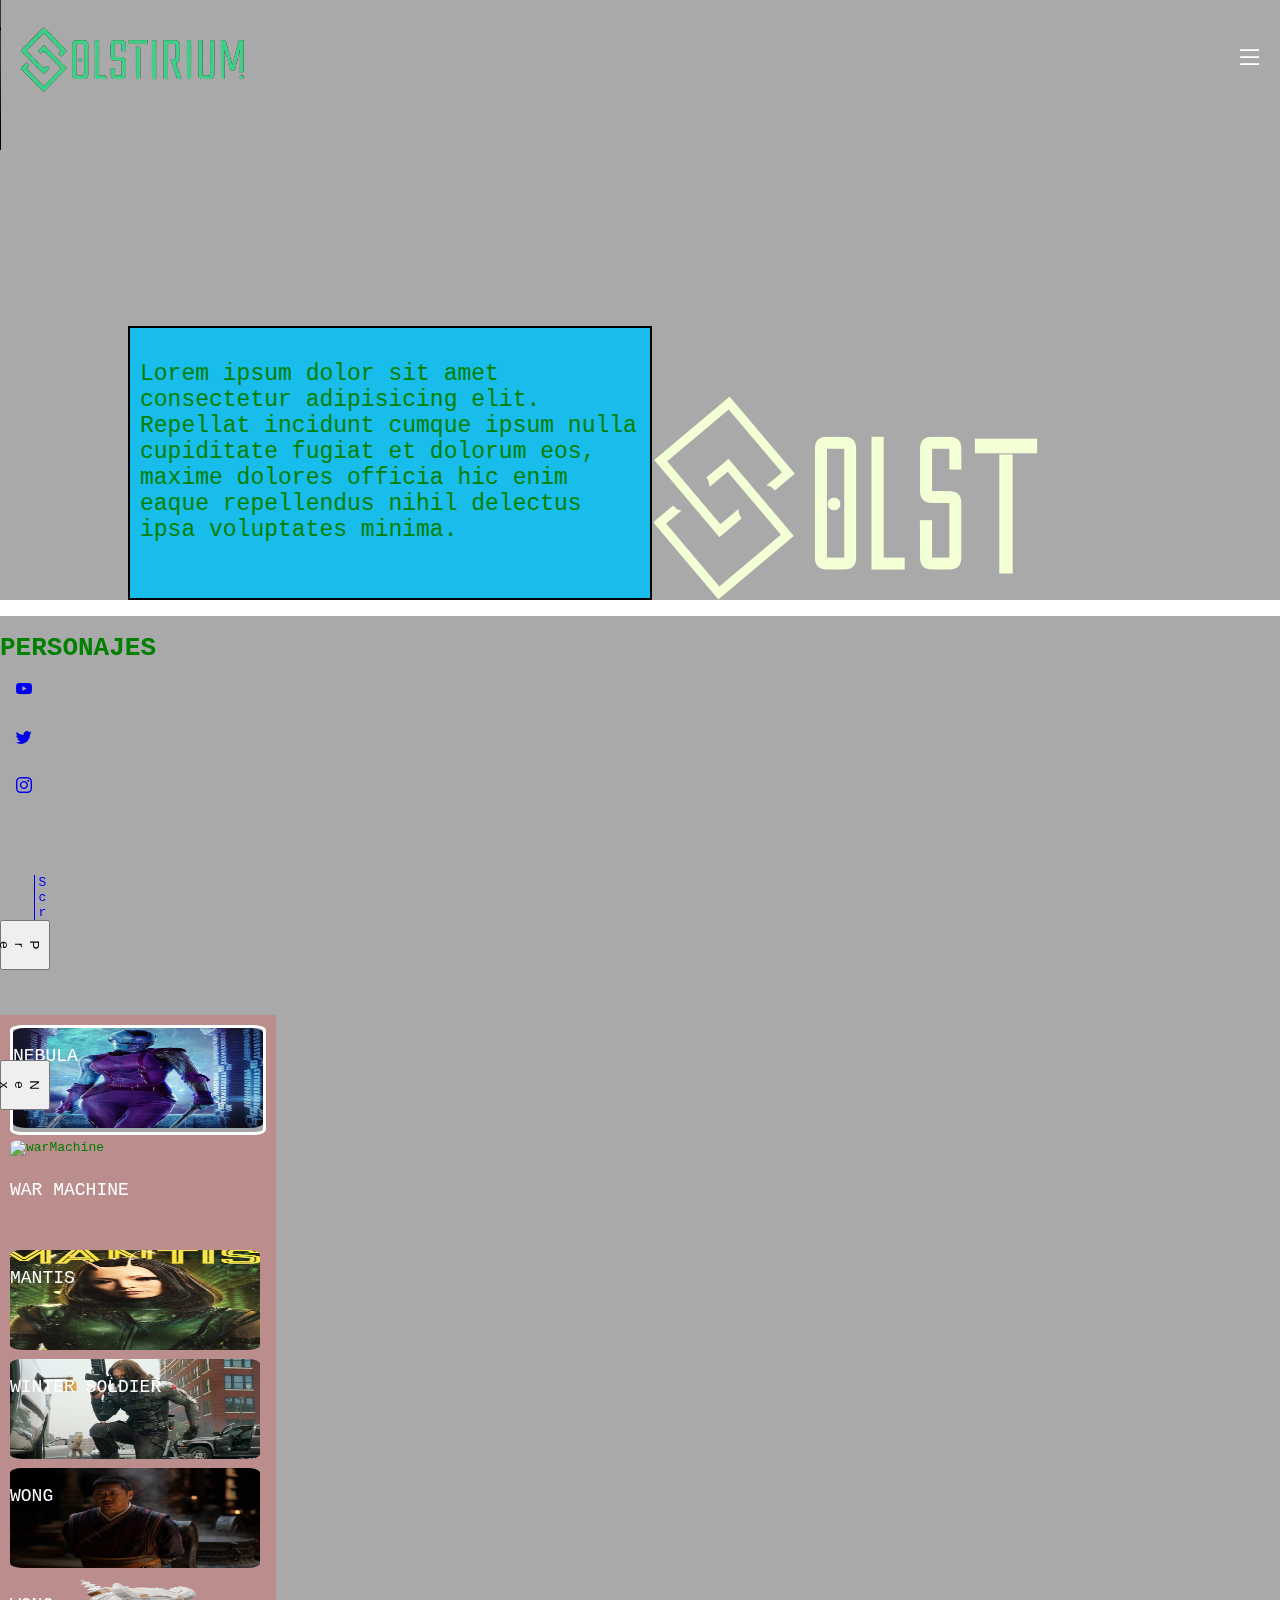
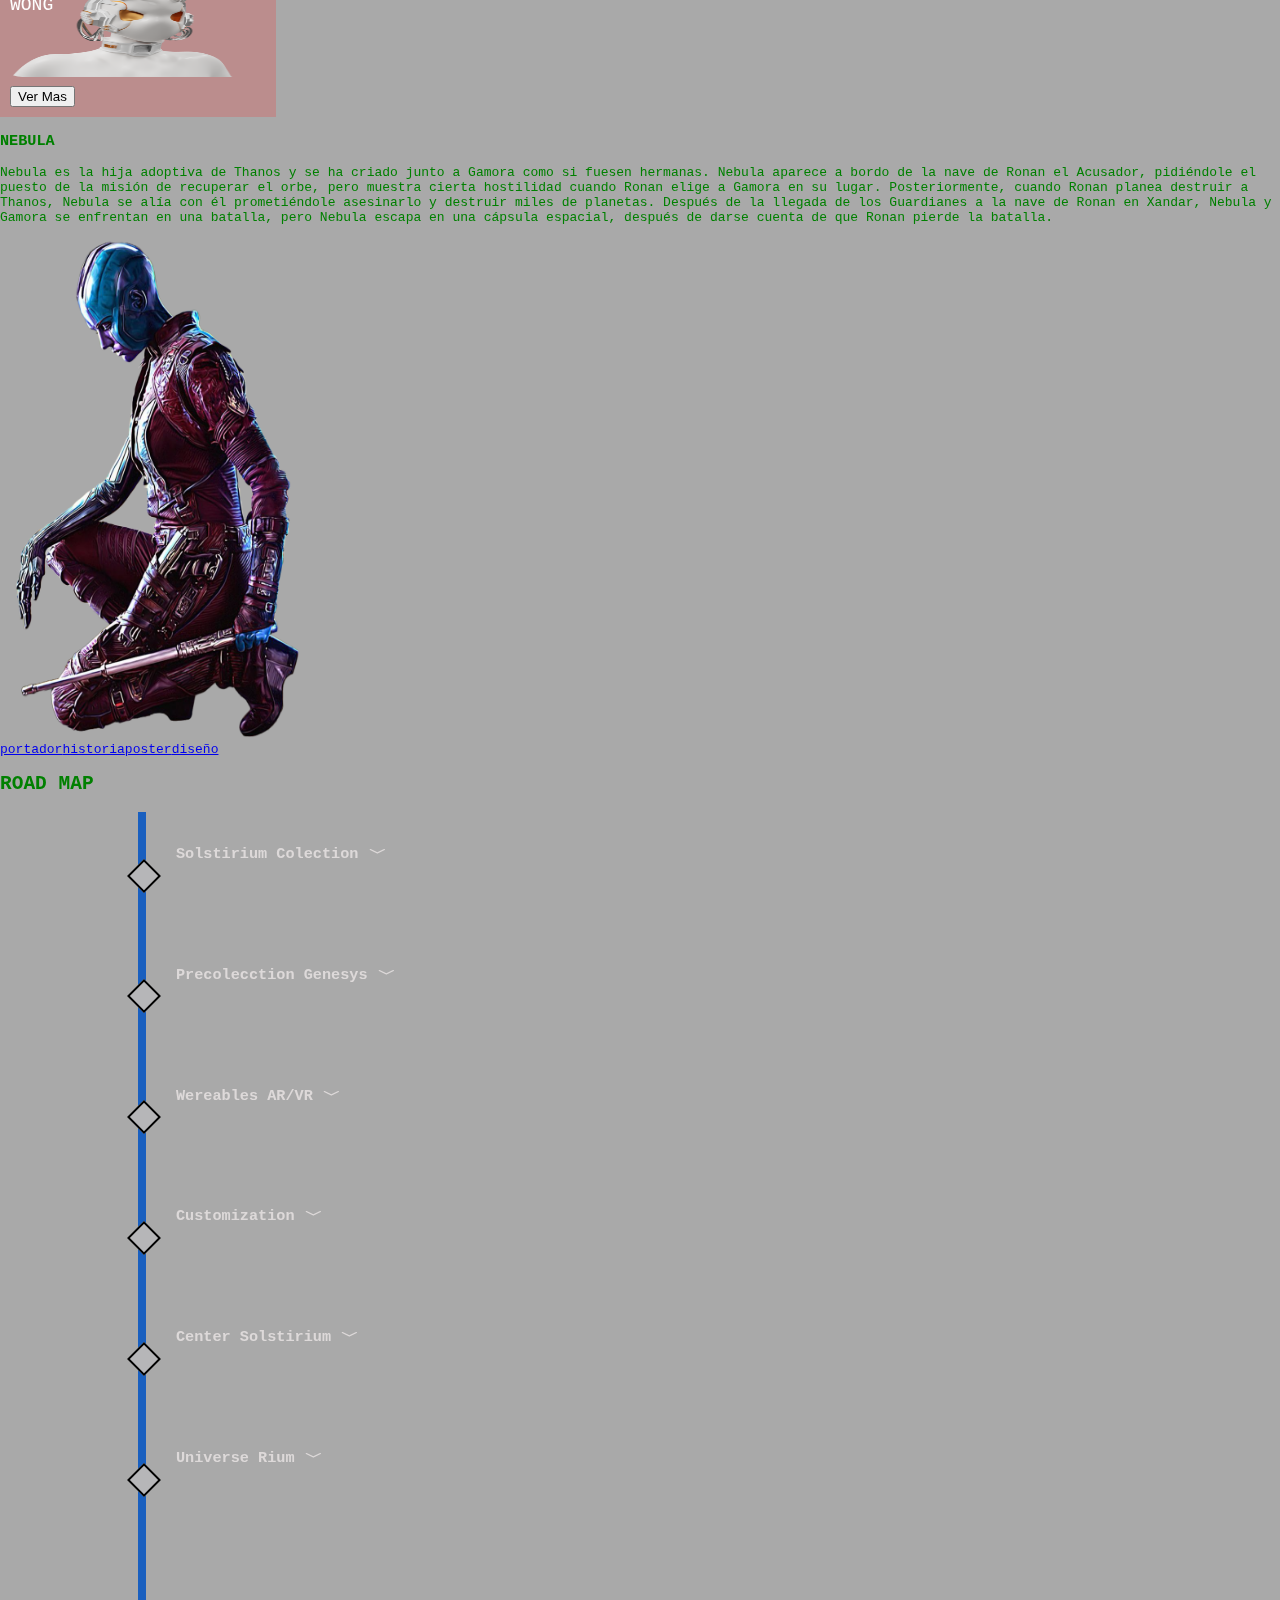
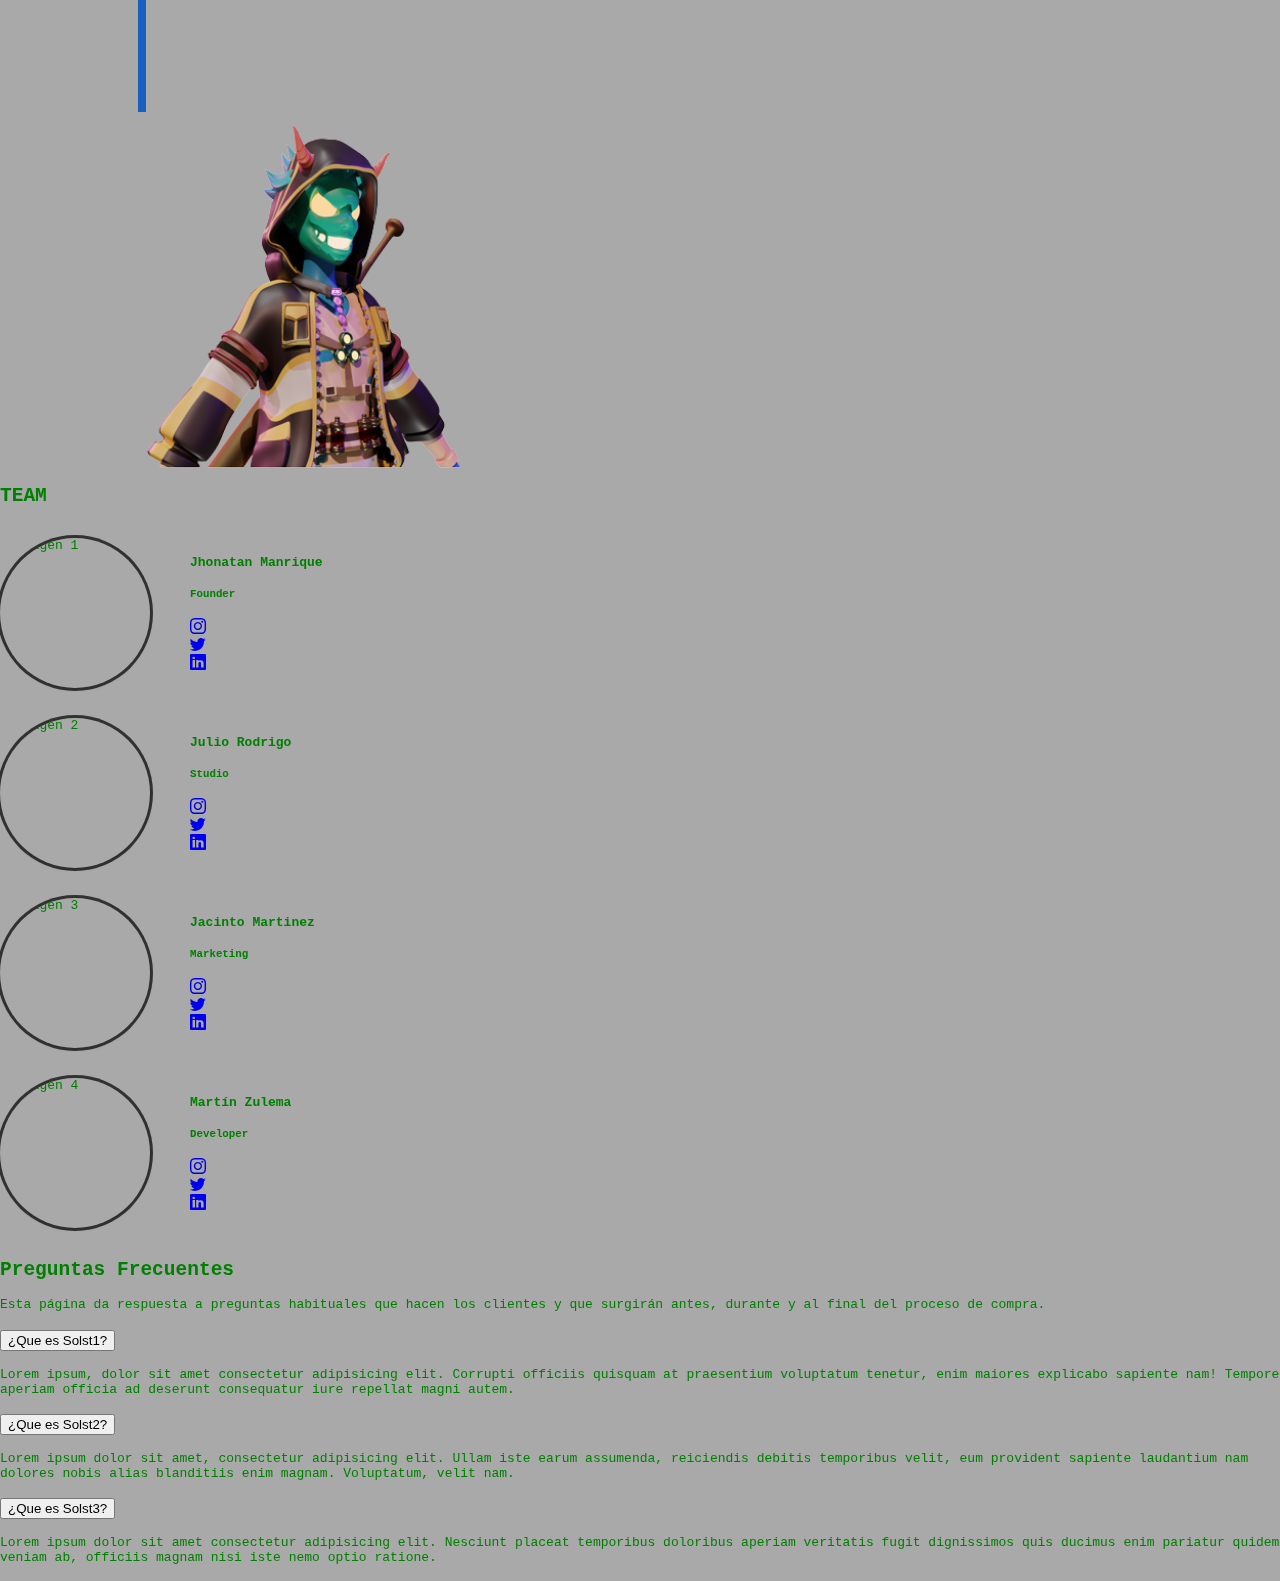
==== commit 67c2d863: "road map vertical" ====
--- a/index.html
+++ b/index.html
@@ -10,7 +10,9 @@
 	<link href="https://cdn.jsdelivr.net/npm/bootstrap@5.3.0-alpha3/dist/css/bootstrap.min.css" rel="stylesheet"
 		integrity="sha384-KK94CHFLLe+nY2dmCWGMq91rCGa5gtU4mk92HdvYe+M/SXH301p5ILy+dN9+nJOZ" crossorigin="anonymous">
 	<link rel="stylesheet" href="https://cdn.jsdelivr.net/npm/swiper@8/swiper-bundle.min.css">
-	<link rel="stylesheet" href="https://cdnjs.cloudflare.com/ajax/libs/font-awesome/6.4.0/css/all.min.css" integrity="sha512-iecdLmaskl7CVkqkXNQ/ZH/XLlvWZOJyj7Yy7tcenmpD1ypASozpmT/E0iPtmFIB46ZmdtAc9eNBvH0H/ZpiBw==" crossorigin="anonymous" referrerpolicy="no-referrer" />
+	<link rel="stylesheet" href="https://cdnjs.cloudflare.com/ajax/libs/font-awesome/6.4.0/css/all.min.css"
+		integrity="sha512-iecdLmaskl7CVkqkXNQ/ZH/XLlvWZOJyj7Yy7tcenmpD1ypASozpmT/E0iPtmFIB46ZmdtAc9eNBvH0H/ZpiBw=="
+		crossorigin="anonymous" referrerpolicy="no-referrer" />
 	<script src="https://code.jquery.com/jquery-3.6.0.min.js"></script>
 	<link rel="stylesheet" href="./css/ultimo.css">
 	<link rel="stylesheet" href="./css/roadmap.css">
@@ -53,14 +55,14 @@
 	</header>
 	<div class="container-md-fluid hero">
 		<div class="maquina__escribir">
-			<p id="escribirlas">Lorem ipsum dolor sit amet 
-				consectetur adipisicing elit. Repellat incidunt 
-				cumque ipsum nulla cupiditate fugiat et dolorum eos, 
+			<p id="text">Lorem ipsum dolor sit amet
+				consectetur adipisicing elit. Repellat incidunt
+				cumque ipsum nulla cupiditate fugiat et dolorum eos,
 				maxime dolores officia hic enim eaque repellendus nihil
-				 delectus ipsa voluptates minima.</p>
-		  </div>
-
-			<img src="img/letras.png" alt="imagen hero" class="img--hero-2">
+				delectus ipsa voluptates minima.</p>
+		</div>
+
+		<img src="img/letras.png" alt="imagen hero" class="img--hero-2">
 	</div>
 	<div class="division"></div>
 	<main>
@@ -143,13 +145,25 @@
 											class="seccion-img" id="img">
 									</div>
 								</div>
-								<div class="item" onclick="cargar(this)">
-									<div class="contenorImg" href="#nebula" onclick="nebula()">
-										<p class="nombre-img" id="descripcion">Nebula</p>
-										<img src="img2/Nebula1.webp" alt="nebula" height="100" width="250"
-											class="seccion-img" id="img">
-									</div>
-								</div>
+								<div class="imagen">
+									<div class="item" onclick="cargar(this)">
+										<div class="contenorImg" href="#nebula" onclick="nebula()">
+											<p class="nombre-img" id="descripcion">Nebula</p>
+											<img src="img2/Nebula1.webp" alt="nebula" height="100" width="250"
+												class="seccion-img" id="img">
+										</div>
+									</div>
+								</div>
+								<div class="imagen">
+									<div class="item" onclick="cargar(this)">
+										<div class="contenorImg" href="#nebula" onclick="nebula()">
+											<p class="nombre-img" id="descripcion">imagen8</p>
+											<img src="img/image1.png" alt="nebula" height="100" width="250"
+												class="seccion-img" id="img">
+										</div>
+									</div>
+								</div>
+								<button class="ver-mas">Ver Mas</button>
 							</div>
 						</div>
 						<div
@@ -349,211 +363,115 @@
 			</div>
 		</article>
 	</main>
-	<section class="py-4">
+	<section class="container-md-fluid py-4">
 		<h2>ROAD MAP</h2>
-		<div class="container h-100">
-			<div class="cd-horizontal-timeline loaded">
-				<div class="timeline">
-					<div class="events-wrapper">
-						<div class="events" style="width: 1800px; transform: translateX(0);">
-							<ol class="" style="list-style: none;">
-								<li><a href="#0" data-date="16/01/2017" style="left: 200px;"
-										class="older-event selected">Solst 1</a></li>
-								<li><a href="#0" data-date="28/02/2017" style="left: 400px;" class="older-event">solst
-										2</a></li>
-								<li><a href="#0" data-date="20/04/2017" style="left: 600px;" class="older-event">solst
-										3</a></li>
-								<li><a href="#0" data-date="20/05/2017" style="left: 800px;" class="older-event">solst
-										4</a></li>
-								<li><a href="#0" data-date="09/07/2017" style="left: 1000px;" class="older-event">solst
-										5</a></li>
-								<li><a href="#0" data-date="30/08/2017" style="left: 1200px;" class="older-event">solst
-										6</a></li>
-								<li><a href="#0" data-date="15/09/2017" style="left: 1400px;" class="older-event">solst
-										7</a></li>
-								<li><a href="#0" data-date="01/11/2017" style="left: 1600px;" class="older-event">solst
-										8</a></li>
-							</ol> <span class="filling-line" aria-hidden="true"
-								style="transform: scaleX(0);"></span>
-						</div>
-					</div>
-					<ul class="cd-timeline-navigation" style="list-style: none;">
-						<li><a href="#0" class="prev"><i class="fa-solid fa-caret-left"></i></a></i></li>
-						<li><a href="#0" class="next fa-solid fa-caret-right"></a></li>
-					</ul>
-				</div>
-				<div class="events-content" style="height: 450px;">
-					<ol style="list-style: none;">
-						<li data-date="16/01/2017" class="selected">
-							<div class="row w-100">
-								<div class="col-md-5">
-									<p class="">It is a long established fact that a reader will be distracted by the
-										readable content of
-										a page when looking at its layout.</p>
-								</div>
-								<div class="col-md-7">
-									<img class="rounded m-r-15" src="./img/solts1.png" width="418" alt="557" />
-								</div>
-							</div>
-						</li>
-						<li data-date="28/02/2017" class=" d-flex">
-							<div class="row w-100">
-								<div class="col-md-5">
-									<p>Lorem ipsum dolor sit amet consectetur adipisicing elit. Soluta dolorum
-										voluptatum, harum
-										nobis quaerat dignissimos facilis</p>
-								</div>
-								<div class="col-md-7">
-									<img src="./img/solts2.png" class="rounded m-r-15" alt="" width="418" alt="557">
-								</div>
-							</div>
-						</li>
-						<li data-date="20/04/2017" class="d-flex">
-							<div class="row w-100">
-								<div class="col-md-5">
-									<p>Lorem ipsum dolor sit amet consectetur adipisicing elit. Soluta dolorum
-										voluptatum, harum
-										nobis quaerat dignissimos facilis, ipsa animi, quas quibusdam sit neque ut.</p>
-								</div>
-								<div class="col-md-7">
-									<img src="./img/capsule.png" class="rounded m-r-15" alt="" width="418" alt="557">
-								</div>
-							</div>
-						</li>
-						<li data-date="20/05/2017" class="d-flex">
-							<div class="row w-100">
-								<div class="col-md-5">
-									<p>Lorem ipsum dolor sit amet consectetur adipisicing elit. Soluta dolorum
-										voluptatum, harum
-										nobis quaerat dignissimos facilis, ipsa animi, quas quibusdam sit neque ut.</p>
-								</div>
-								<div class="col-md-7">
-									<img src="./img/image1.png" class="rounded m-r-15" alt="" width="418" alt="557">
-								</div>
-							</div>
-						</li>
-						<li data-date="09/07/2017" class="d-flex">
-							<div class="row w-100">
-								<div class="col-md-5">
-									<p>Lorem ipsum dolor sit amet consectetur adipisicing elit. Soluta dolorum
-										voluptatum, harum
-										nobis quaerat dignissimos facilis, ipsa animi, quas quibusdam sit neque ut.</p>
-								</div>
-								<div class="col-md-7">
-									<img src="./img/image2.1.png" class="rounded m-r-15" alt="" width="418" height="557">
-								</div>
-							</div>
-						</li>
-						<li data-date="30/08/2017" class="d-flex">
-							<div class="row w-100">
-								<div class="col-md-5">
-									<p>Lorem ipsum dolor sit amet consectetur, adipisicing elit. Blanditiis eius ex alias cum ea inventore excepturi dolores hic ab earum fugit, at asperiores, officia a eaque, harum molestias sit rerum.</p>
-								</div>
-								<div class="col-md-7">
-									<img src="./img/galeria1.png" class="rounded m-r-15" alt="" width="418" height="557">
-								</div>
-								</div>
-						</li>
-						<li data-date="15/09/2017" class="d-flex">
-							<div class="row w-100">
-								<div class="col-md-5">
-									<p>Lorem ipsum dolor sit amet, consectetur adipisicing elit. Eum obcaecati nisi aut cumque error! Eum veritatis minima excepturi voluptates doloribus consectetur minus error culpa, cumque soluta, corrupti hic, vel quas.</p>
-								</div>
-								<div class="col-md-7">
-									<img src="./img/MERCENARIO 24.png" class="rounded m-r-15" alt="" width="418" height="557">
-								</div>
-								</div>
-						</li>
-						<li data-date="01/11/2017" class="d-flex">
-							<div class="row w-100">
-								<div class="col-md-5">
-									<p>Lorem ipsum dolor sit amet consectetur adipisicing elit. Culpa voluptas, excepturi nihil, porro consequatur dignissimos eius voluptate, cupiditate vitae illum architecto nam eaque commodi ducimus eligendi recusandae in. Quaerat, porro.</p>
-								</div>
-								<div class="col-md-7">
-									<img src="./img/galeria3.png" class="rounded m-r-15" alt="" width="418" height="557">
-								</div>
-								</div>
-						</li>
-					</ol>
-				</div>
+		<div class="row w-100 contenido" id="temario">
+			<div class="col-md-5 py-5 align-items-center justify-content-center lista">
+				<div class="item timeline-title " id="timeline" onclick="image1()"> 
+						<div class="">
+							<h3 class="title">Solstirium Colection <i class="bi bi-chevron-compact-down"></i></h3>
+							<div class="content">
+								<ul class="content-accordion">
+									<li>NFT presale</li>
+									<li>100, $DARK token lounch and listing</li>
+									<li>Strategy-based gameplay (alpha version).</li>
+								</ul>
+							</div>
+						</div>
+				</div>
+				<div class="item timeline-title" id="timeline" onclick="image2()">
+					<div class="">
+						<div class="">
+							<h3 class="title">Precolecction Genesys <i class="bi bi-chevron-compact-down"></i>
+							</h3>
+							<div class="content">
+
+								<ul class="content-acordion">
+									<li>Strategy-based gameplay (beta version).</li>
+									<li>PC alpha RPG-based gameplay.</li>
+									<li>multilanguaje support.</li>
+									<li>VR alpha gameplay</li>
+								</ul>
+
+							</div>
+						</div>
+					</div>
+				</div>
+				<div class="item timeline-title" id="timeline" onclick="image3()">
+					<div class="">
+						<div class="">
+							<h3 class="title">Wereables AR/VR <i class="bi bi-chevron-compact-down"></i></h3>
+							<div class="content">
+								<ul class="content-accordion">
+									<li>NFT presale</li>
+									<li>100, $DARK token lounch and listing</li>
+									<li>Strategy-based gameplay (alpha version).</li>
+								</ul>
+							</div>
+						</div>
+					</div>
+				</div>
+				<div class="item timeline-title" id="timeline" onclick="image4()">
+					<div class="">
+						<h3 class="title">Customization <i class="bi bi-chevron-compact-down"></i></h3>
+						<div class="content">
+							<ul class="content-accordion">
+								<li>NFT presale</li>
+								<li>100, $DARK token lounch and listing</li>
+								<li>Strategy-based gameplay (alpha version).</li>
+							</ul>
+						</div>
+					</div>
+			</div>
+			<div class="item timeline-title" id="timeline" onclick="image5()">
+				<div class="">
+					<div class="">
+						<h3 class="title">Center Solstirium <i class="bi bi-chevron-compact-down"></i>
+						</h3>
+						<div class="content">
+
+							<ul class="content-acordion">
+								<li>Strategy-based gameplay (beta version).</li>
+								<li>PC alpha RPG-based gameplay.</li>
+								<li>multilanguaje support.</li>
+								<li>VR alpha gameplay</li>
+							</ul>
+
+						</div>
+					</div>
+				</div>
+			</div>
+			<div class="item timeline-title" id="timeline" onclick="image6()">
+				<div class="">
+					<div class="">
+						<h3 class="title">Universe Rium <i class="bi bi-chevron-compact-down"></i></h3>
+						<div class="content">
+							<ul class="content-accordion">
+								<li>NFT presale</li>
+								<li>100, $DARK token lounch and listing</li>
+								<li>Strategy-based gameplay (alpha version).</li>
+							</ul>
+						</div>
+					</div>
+					<div class="">
+					</div>
+				</div>
+			</div>
+		</div>
+		<div class="col-md-6 d-flex align-items-center justify-content-center">
+			<img class="image" id="image1" style="display:block" src="./img/image2.1.png" alt="Imagen 1" width="350" height="350">
+			<img class="image" id="image2" style="display:none" src="./img/image1.png" alt="Imagen 2" width="350" height="350">
+			<img class="image" id="image3" style="display:none" src="./img/MERCENARIO 24.png" alt="Imagen 3" width="350" height="350">
+			<img class="image" id="image4" style="display:none" src="./img/MERCENARIO 24.png" alt="Imagen 4" width="350" height="350">
+			<img class="image" id="image5" style="display:none" src="./img/image1.png" alt="Imagen 5" width="350" height="350">
+			<img class="image" id="image6" style="display:none" src="./img/image2.png" alt="Imagen 6" width="350" height="350">
+
+		</div>
+			<div class="col-md-1">
 			</div>
 		</div>
 	</section>
 
-
-	<!--  <footer>
-																																														        <div class="container-md-fluid flex-column d-flex">
-																																														            <h2 class="titleh2 animado">TEAM</h2>
-																																														            <div class="row ">
-																																														                <div class="col-md-6  d-flex flex-column justify-content-md-center align-items-center">
-																																														                    <div>
-																																														                        <ul class="list-members animado">
-																																														                            <li class="member">
-																																														                                <div class="member-image">
-																																														                                    <img src="https://fadzrinmadu.github.io/hosted-assets/team-section-design-using-html-and-css/4.png" width="150" height="150">
-																																														                                </div>
-																																														                                <div class="member-info">
-																																														                                    <h4>Jhonatan Manrique</h4>
-																																														                                    <p>Founder.</p>
-																																														                                    <div class="social-link">
-																																														                                        <i class="fab fa-instagram"></i>
-																																														                                        <i class="fab fa-twitter"></i>
-																																														                                        <i class="fab fa-linkedin-in"></i>
-																																														                                    </div>
-																																														                                </div>
-																																														                            </li>
-																																														                            <li class="member">
-																																														                                <div class="member-image">
-																																														                                    <img src="https://fadzrinmadu.github.io/hosted-assets/team-section-design-using-html-and-css/4.png" width="150" height="150">
-																																														                                </div>
-																																														                                <div class="member-info">
-																																														                                    <h4>Jhonatan Manrique</h4>
-																																														                                    <p>Studio</p>
-																																														                                    <div class="social-link">
-																																														                                        <i class="fab fa-instagram"></i>
-																																														                                        <i class="fab fa-twitter"></i>
-																																														                                        <i class="fab fa-linkedin-in"></i>
-																																														                                    </div>
-																																														                                </div>
-																																														                            </li>
-																																														                        </ul>
-																																														                    </div>
-																																														                </div>
-																																														                <div class="col-md-6 ">
-																																														                    <ul>
-																																														                        <li class="member">
-																																														                            <div class="member-image">
-																																														                                <img src="https://fadzrinmadu.github.io/hosted-assets/team-section-design-using-html-and-css/4.png" width="150" height="150">
-																																														                            </div>
-																																														                            <div class="member-info">
-																																														                                <h4>Jhonatan Manrique</h4>
-																																														                                <p>Marketing</p>
-																																														                                <div class="social-link">
-																																														                                    <i class="fab fa-instagram"></i>
-																																														                                    <i class="fab fa-twitter"></i>
-																																														                                    <i class="fab fa-linkedin-in"></i>
-																																														                                </div>
-																																														                            </div>
-																																														                        </li>
-																																														                        <li class="member">
-																																														                            <div class="member-image">
-																																														                                <img src="https://fadzrinmadu.github.io/hosted-assets/team-section-design-using-html-and-css/4.png" width="150" height="150">
-																																														                            </div>
-																																														                            <div class="member-info">
-																																														                                <h4>Jhonatan Manrique</h4>
-																																														                                <p>Developer</p>
-																																														                                <div class="social-link">
-																																														                                    <i class="fab fa-instagram"></i>
-																																														                                    <i class="fab fa-twitter"></i>
-																																														                                    <i class="fab fa-linkedin-in"></i>
-																																														                                </div>
-																																														                            </div>
-																																														                        </li>
-																																														                    </ul>
-																																														                </div>
-																																														            </div>
-																																														        </div>
-																																														    </footer>-->
 	<section class="footer py-0">
 		<h2>TEAM</h2>
 		<div class="row w-100  ">
@@ -585,7 +503,7 @@
 					</ul>
 				</div>
 			</div>
-			<div class="col-md-5 d-flex flex-column justify-content-md-center align-items-center">
+			<div class="col-md-5 w-100 d-flex flex-column justify-content-md-center align-items-center">
 				<div class="img-ul">
 					<img class="img-footer"
 						src="https://img.freepik.com/vector-premium/hombre-traje-corbata_503750-1387.jpg" alt="Imagen 2"
@@ -732,12 +650,15 @@
 	<video src="./assets/videosolt.mp4" id="videosolt" controls autoplay muted loop></video>
 	<script src="https://cdn.jsdelivr.net/npm/bootstrap@5.3.0-alpha3/dist/js/bootstrap.bundle.min.js"
 		integrity="sha384-ENjdO4Dr2bkBIFxQpeoTz1HIcje39Wm4jDKdf19U8gI4ddQ3GYNS7NTKfAdVQSZe"
-		crossorigin="anonymous"></script>-->
-
-	<script src="./js/index.js"></script>
-	<scrip src="./js/img.js"></script>
-	<script src="./js/roadmap.js"></script>
-	<script src="./js/videosolst.js"></script>
+		crossorigin="anonymous"></script>
+
+	<scrip src="./js/img.js">
+		</script>
+		<script src="./js/index.js"></script>
+		<script src="./js/roadmap2.js"></script>
+		<script src="./js/animado.js"></script>
+
+		<script src="./js/videosolst.js"></script>
 
 </body>
 
--- a/css/ultimo.css
+++ b/css/ultimo.css
@@ -341,29 +341,131 @@
     font-size: 18px;
     text-transform: uppercase;
 }
-
-.button {
-    margin: 0;
-    padding-top: 25px;
-    background-color: #000000f3;
-    color: white;
+.imagen {
+    display: none;
+  }
+  
+  .showImage {
+    display: block;
+  }
+
+
+/** Road map */
+/* Estilo para el contenido oculto */
+#timeline .content {
+    display: none;
+  }
+  
+  /* Estilo para el contenido visible */
+  #timeline .content.active {
+    display: flex;
+  }
+  
+  /* Estilo para el título activo */
+  #timeline .title.active {
+    font-weight: bold;
+    /* Agrega cualquier estilo adicional que desees */
+  }
+
+
+.contenido .lista {
+	list-style: none;
+	border-left: 8px solid rgb(25, 95, 191);
+	padding-left: 10px;
+	margin-left: 10px;
+	height: 900px;
+    align-items: center;
+}
+.contenido .lista .title {
+	position: relative;
+}
+.bi:hover{
+    color: gold;
+}
+.item {
+    display: flex;
+    align-items: center;
+    
+  }
+  
+  .title {
+    margin-left: 10px;
+ 
+  }
+
+ .image-wrapper {
+    flex-shrink: 0;
+    margin-right: 10px;
+  }
+  
+  .image {
+    max-width: 100%;
+    height: auto;
+    margin-left: 10px;
+  }
+  
+  .image {
+    display: grid;
+    grid-column: auto;
+    max-width: 100%;
+    height: auto;
+  }
+
+
+.timeline-item {
+    display: flex;
+    align-items: flex-start;
+    margin-bottom: 20px;
+}
+
+.timeline-title {
+    position: relative;
+}
+
+.timeline-title h3 {
+    display: block;
+    color: #ddd9d9;
+    padding: 15px 10px;
     text-decoration: none;
-    text-align: right;
-    text-transform: uppercase;
-    writing-mode: vertical-rl;
-    text-orientation: upright;
-    align-items: center;
-    justify-content: center;
-}
-
-.button:hover {
-    background-color: rgba(0, 0, 205, 0.696);
-}
-
-.section-map {
-    background-color: blue;
-}
-
+    transition: 0.3s ease all;
+    margin-bottom: 50px;
+    cursor: pointer;
+  
+}
+
+.timeline-title::before {
+    content: "";
+    display: block;
+    height: 20px;
+    width: 20px;
+    background: #b6b6b8;
+    border: 2px solid black;
+    position: absolute;
+    left: -24px;
+    top: calc(50% - 6px);
+    transform: rotate(45deg);
+    transition: 0.3s ease all;
+    cursor: pointer;
+}
+
+.timeline-content {
+    display: none;
+    padding: 10px;
+}
+
+.timeline-image {
+    margin-left: 20px;
+    max-width: 200px;
+}
+
+.timeline-title.active::before {
+    background: #da6f6f;
+    border: 2px solid black;
+}
+
+.timeline-title.active h3 {
+    background-color: #da6f6f;
+}
 
 /*fin main*/
 
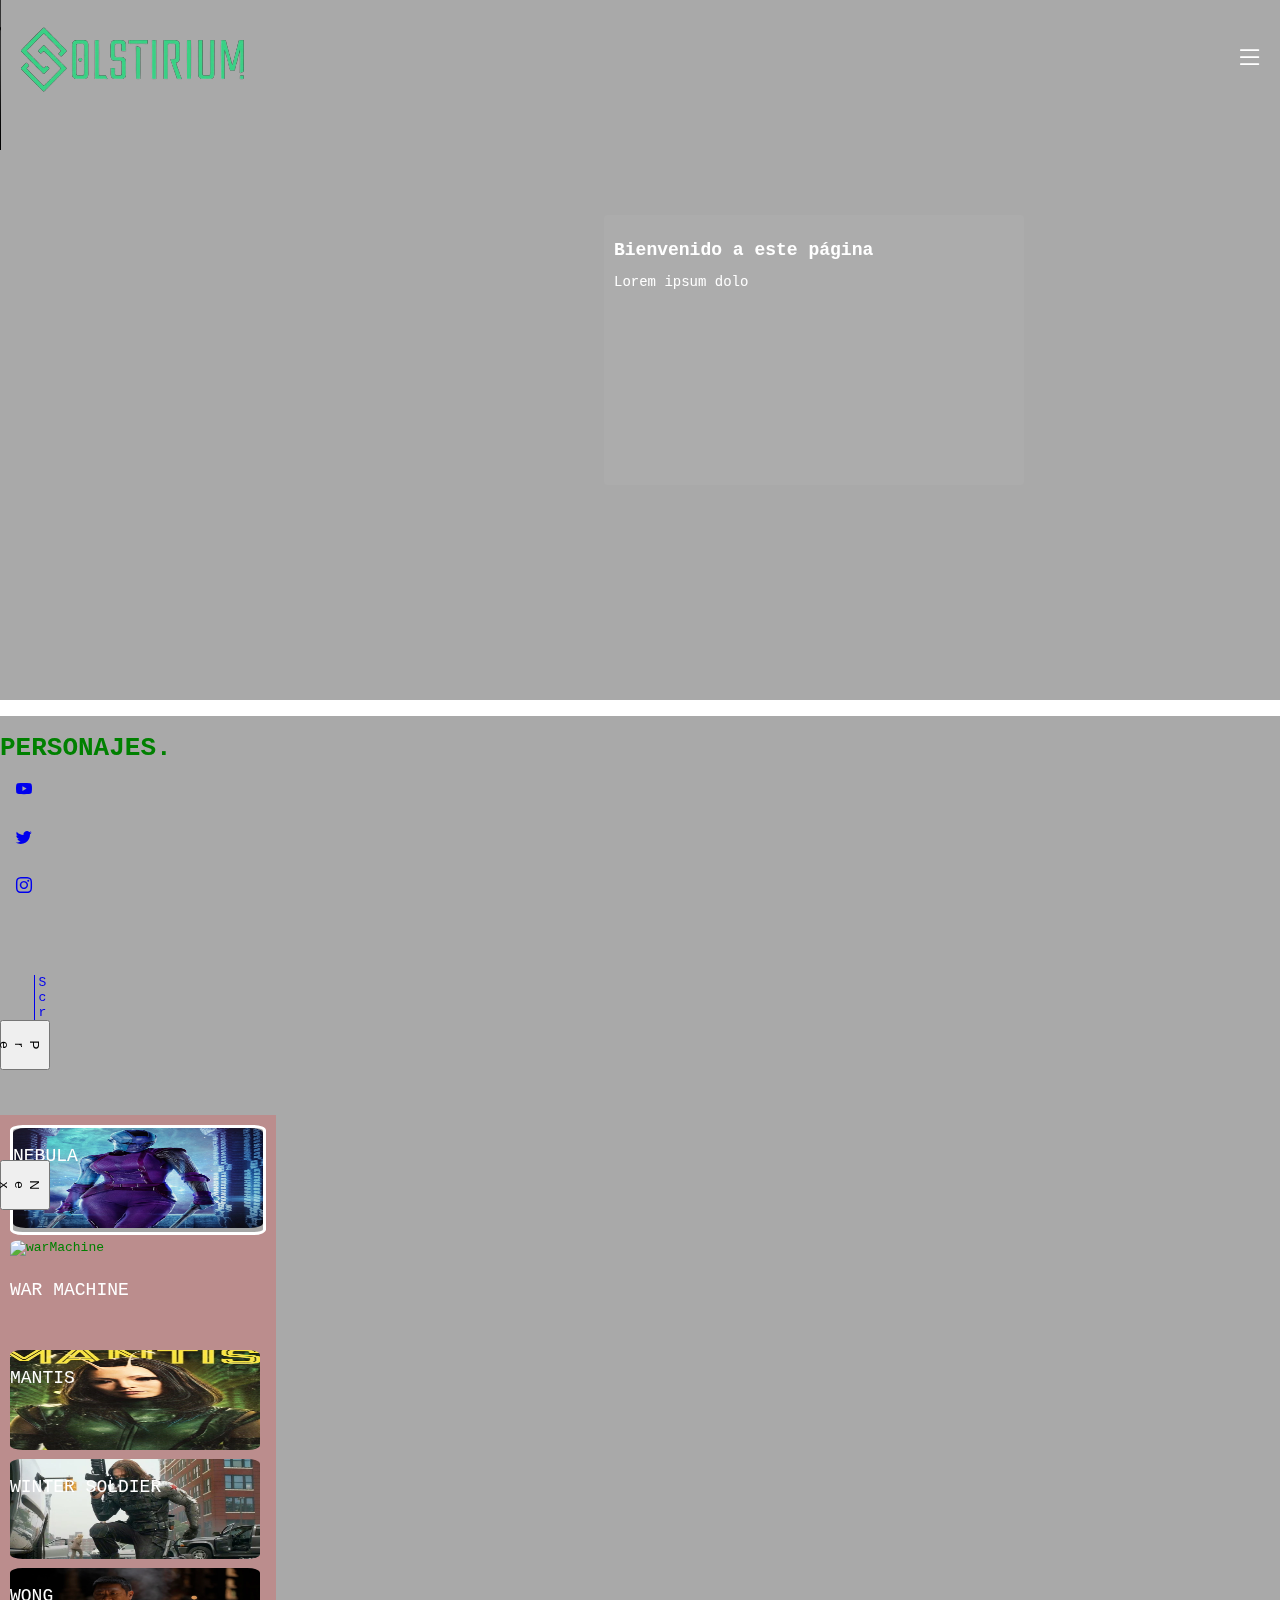
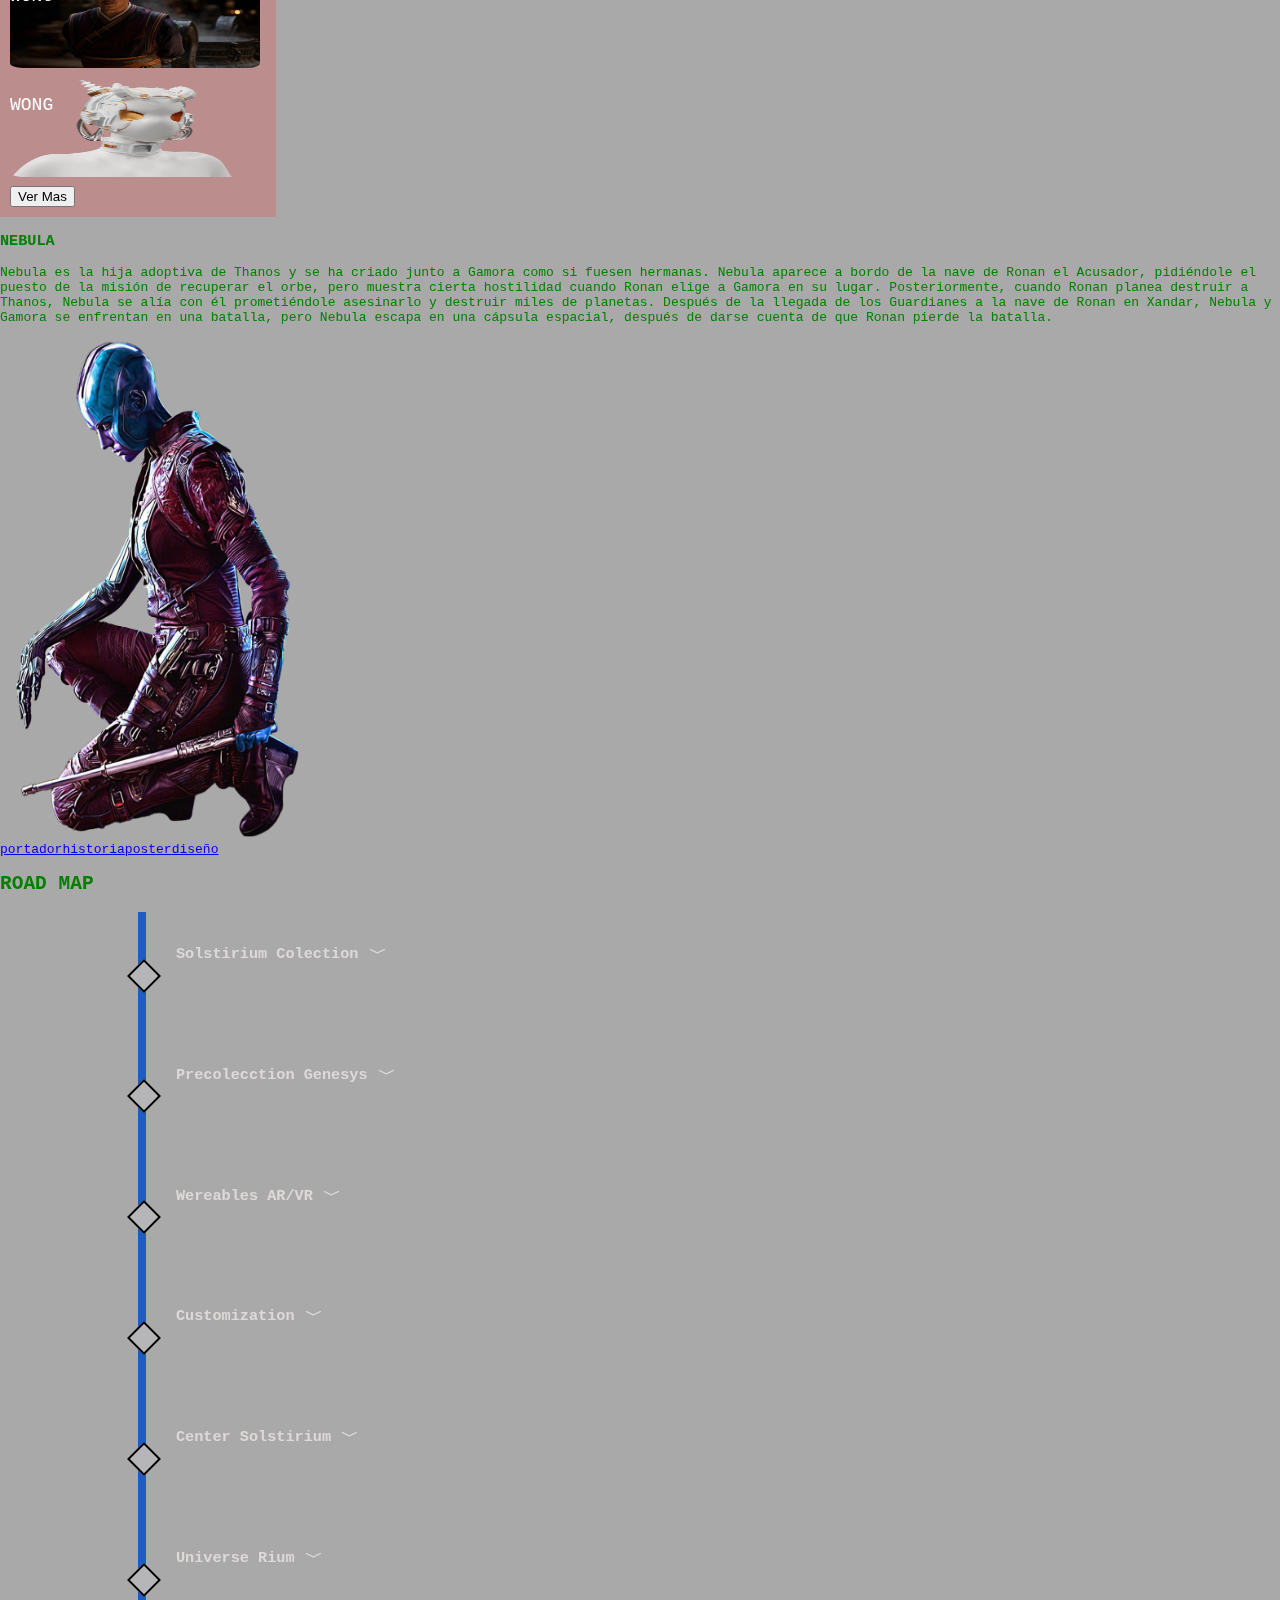
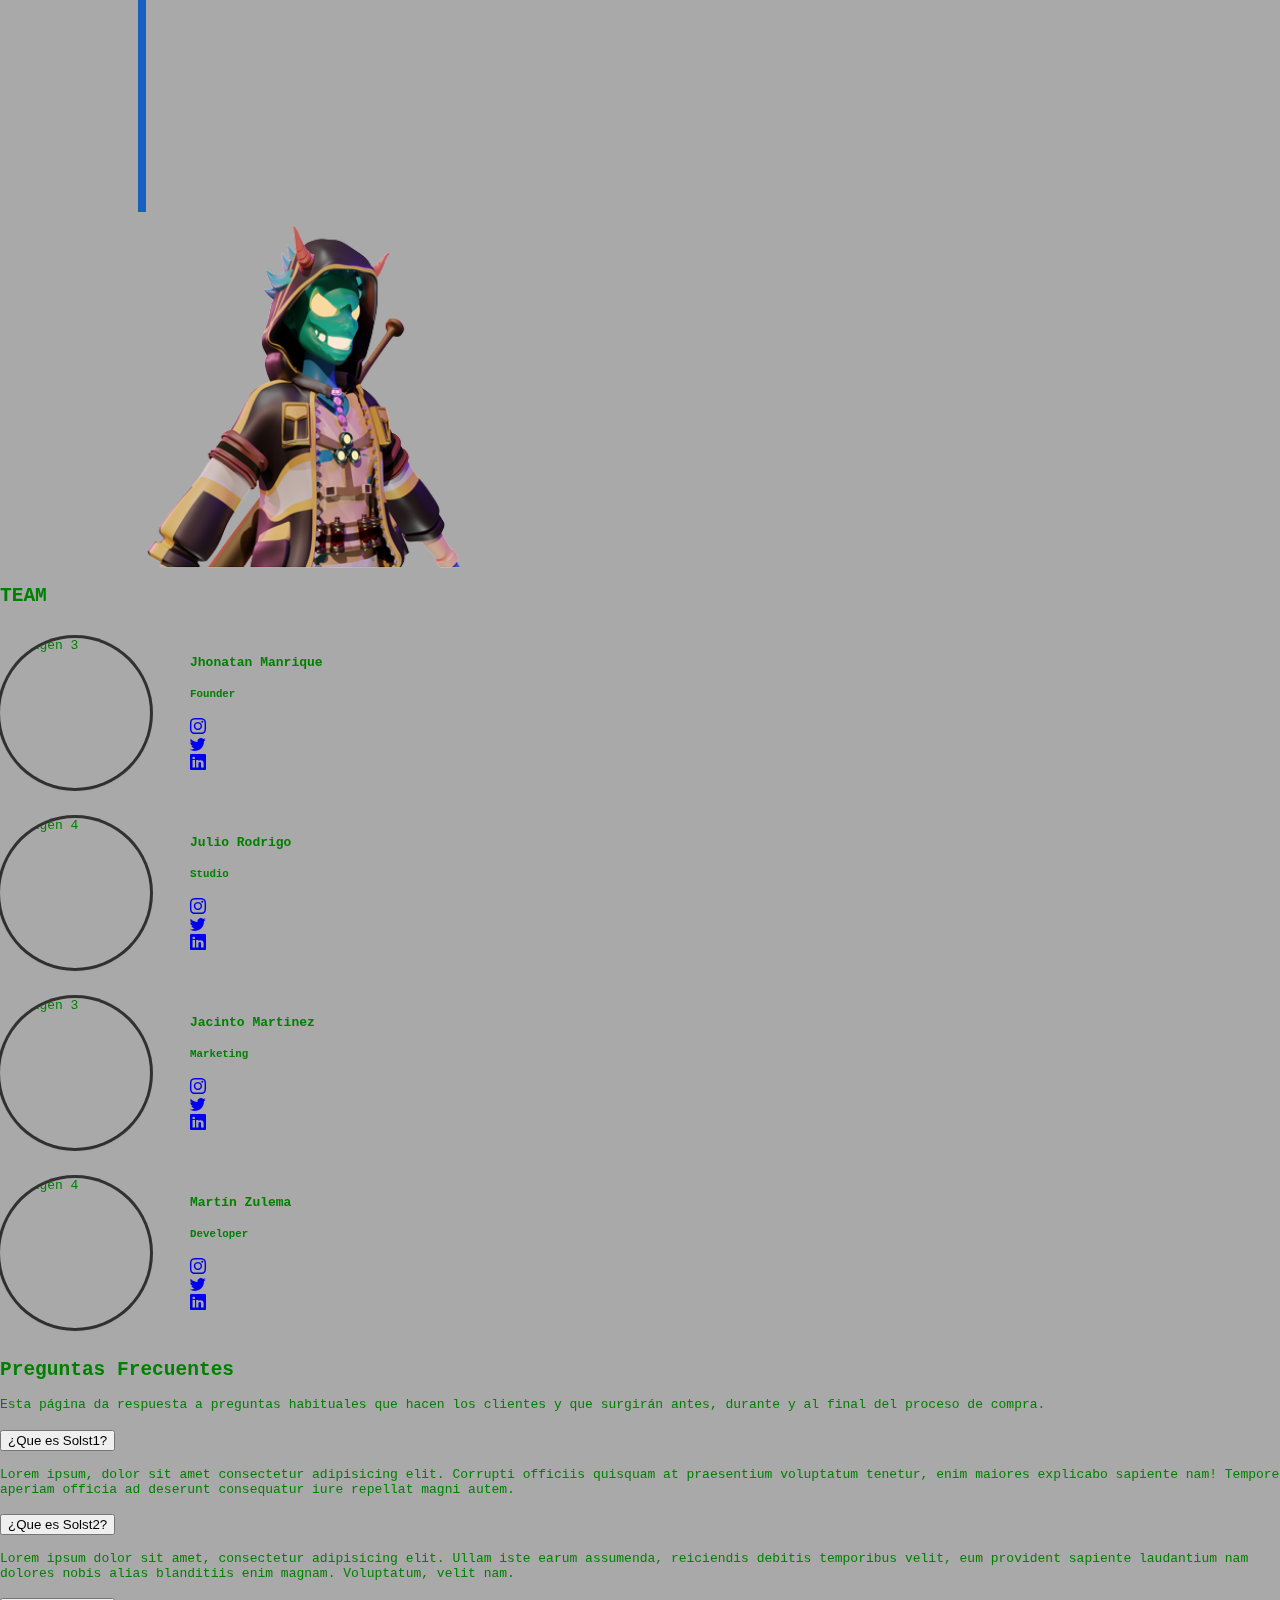
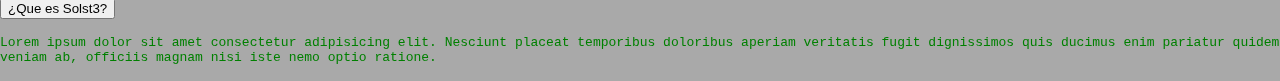
==== commit 75fbca0c: "maquina de escribir" ====
--- a/index.html
+++ b/index.html
@@ -53,21 +53,20 @@
 			</div>
 		</nav>
 	</header>
-	<div class="container-md-fluid hero">
-		<div class="maquina__escribir">
-			<p id="text">Lorem ipsum dolor sit amet
-				consectetur adipisicing elit. Repellat incidunt
-				cumque ipsum nulla cupiditate fugiat et dolorum eos,
-				maxime dolores officia hic enim eaque repellendus nihil
-				delectus ipsa voluptates minima.</p>
+	<section class="container-md hero">
+		<div class="card">
+			<div class="card-content">
+				<h2 class="card-title" id="card-description">Bienvenido a este página</h2>
+				<div class="typing-container">
+					<p class="card-description"><span class="cursor blinking-cursor"></span></p>
+				</div>
+			</div>
 		</div>
-
-		<img src="img/letras.png" alt="imagen hero" class="img--hero-2">
-	</div>
+	</section>
 	<div class="division"></div>
 	<main>
 		<article class="container-md-fluid article">
-			<h1 class="py-3 section">PERSONAJES</h1>
+			<h1 class="py-3 section">PERSONAJES.</h1>
 			<div class="py-3 container-dos">
 				<div id="carouselExample" class="">
 					<div class="row g-0">
@@ -367,17 +366,17 @@
 		<h2>ROAD MAP</h2>
 		<div class="row w-100 contenido" id="temario">
 			<div class="col-md-5 py-5 align-items-center justify-content-center lista">
-				<div class="item timeline-title " id="timeline" onclick="image1()"> 
-						<div class="">
-							<h3 class="title">Solstirium Colection <i class="bi bi-chevron-compact-down"></i></h3>
-							<div class="content">
-								<ul class="content-accordion">
-									<li>NFT presale</li>
-									<li>100, $DARK token lounch and listing</li>
-									<li>Strategy-based gameplay (alpha version).</li>
-								</ul>
-							</div>
-						</div>
+				<div class="item timeline-title " id="timeline" onclick="image1()">
+					<div class="">
+						<h3 class="title">Solstirium Colection <i class="bi bi-chevron-compact-down"></i></h3>
+						<div class="content">
+							<ul class="content-accordion">
+								<li>NFT presale</li>
+								<li>100, $DARK token lounch and listing</li>
+								<li>Strategy-based gameplay (alpha version).</li>
+							</ul>
+						</div>
+					</div>
 				</div>
 				<div class="item timeline-title" id="timeline" onclick="image2()">
 					<div class="">
@@ -422,65 +421,71 @@
 							</ul>
 						</div>
 					</div>
-			</div>
-			<div class="item timeline-title" id="timeline" onclick="image5()">
-				<div class="">
+				</div>
+				<div class="item timeline-title" id="timeline" onclick="image5()">
 					<div class="">
-						<h3 class="title">Center Solstirium <i class="bi bi-chevron-compact-down"></i>
-						</h3>
-						<div class="content">
-
-							<ul class="content-acordion">
-								<li>Strategy-based gameplay (beta version).</li>
-								<li>PC alpha RPG-based gameplay.</li>
-								<li>multilanguaje support.</li>
-								<li>VR alpha gameplay</li>
-							</ul>
-
-						</div>
-					</div>
-				</div>
-			</div>
-			<div class="item timeline-title" id="timeline" onclick="image6()">
-				<div class="">
+						<div class="">
+							<h3 class="title">Center Solstirium <i class="bi bi-chevron-compact-down"></i>
+							</h3>
+							<div class="content">
+
+								<ul class="content-acordion">
+									<li>Strategy-based gameplay (beta version).</li>
+									<li>PC alpha RPG-based gameplay.</li>
+									<li>multilanguaje support.</li>
+									<li>VR alpha gameplay</li>
+								</ul>
+
+							</div>
+						</div>
+					</div>
+				</div>
+				<div class="item timeline-title" id="timeline" onclick="image6()">
 					<div class="">
-						<h3 class="title">Universe Rium <i class="bi bi-chevron-compact-down"></i></h3>
-						<div class="content">
-							<ul class="content-accordion">
-								<li>NFT presale</li>
-								<li>100, $DARK token lounch and listing</li>
-								<li>Strategy-based gameplay (alpha version).</li>
-							</ul>
-						</div>
-					</div>
-					<div class="">
-					</div>
-				</div>
-			</div>
-		</div>
-		<div class="col-md-6 d-flex align-items-center justify-content-center">
-			<img class="image" id="image1" style="display:block" src="./img/image2.1.png" alt="Imagen 1" width="350" height="350">
-			<img class="image" id="image2" style="display:none" src="./img/image1.png" alt="Imagen 2" width="350" height="350">
-			<img class="image" id="image3" style="display:none" src="./img/MERCENARIO 24.png" alt="Imagen 3" width="350" height="350">
-			<img class="image" id="image4" style="display:none" src="./img/MERCENARIO 24.png" alt="Imagen 4" width="350" height="350">
-			<img class="image" id="image5" style="display:none" src="./img/image1.png" alt="Imagen 5" width="350" height="350">
-			<img class="image" id="image6" style="display:none" src="./img/image2.png" alt="Imagen 6" width="350" height="350">
-
-		</div>
+						<div class="">
+							<h3 class="title">Universe Rium <i class="bi bi-chevron-compact-down"></i></h3>
+							<div class="content">
+								<ul class="content-accordion">
+									<li>NFT presale</li>
+									<li>100, $DARK token lounch and listing</li>
+									<li>Strategy-based gameplay (alpha version).</li>
+								</ul>
+							</div>
+						</div>
+						<div class="">
+						</div>
+					</div>
+				</div>
+			</div>
+			<div class="col-md-6 d-flex align-items-center justify-content-center">
+				<img class="image" id="image1" style="display:block" src="./img/image2.1.png" alt="Imagen 1" width="350"
+					height="350">
+				<img class="image" id="image2" style="display:none" src="./img/image1.png" alt="Imagen 2" width="350"
+					height="350">
+				<img class="image" id="image3" style="display:none" src="./img/MERCENARIO 24.png" alt="Imagen 3"
+					width="350" height="350">
+				<img class="image" id="image4" style="display:none" src="./img/galeria3.png" alt="Imagen 4" width="350"
+					height="350">
+				<img class="image" id="image5" style="display:none" src="./img/image1.png" alt="Imagen 5" width="350"
+					height="350">
+				<img class="image" id="image6" style="display:none" src="./img/galeria1.png" alt="Imagen 6" width="350"
+					height="350">
+
+			</div>
 			<div class="col-md-1">
 			</div>
 		</div>
 	</section>
 
-	<section class="footer py-0">
+	<section class="footer py-4">
 		<h2>TEAM</h2>
-		<div class="row w-100  ">
+		<div class="row w-100  py-4">
 			<div class="col-1"></div>
 			<div class="col-md-5 d-flex flex-column justify-content-md-center align-items-center">
 				<div class="img-ul">
 					<img class="img-footer"
 						src="https://previews.123rf.com/images/yupiramos/yupiramos1607/yupiramos160706379/59683887-hombre-de-negocios-con-elegante-traje-y-corbata-de-dibujos-animados-ejemplo-gr%C3%A1fico-del-vector.jpg"
-						alt="Imagen 1" width="150" height="150">
+						alt="Imagen 3" width="150" height="150">
 					<ul class="ulllll">
 						<h4>Jhonatan Manrique</h4>
 						<h5>Founder</h5>
@@ -503,10 +508,10 @@
 					</ul>
 				</div>
 			</div>
-			<div class="col-md-5 w-100 d-flex flex-column justify-content-md-center align-items-center">
+			<div class="col-md-5 d-flex flex-column justify-content-md-center align-items-center">
 				<div class="img-ul">
 					<img class="img-footer"
-						src="https://img.freepik.com/vector-premium/hombre-traje-corbata_503750-1387.jpg" alt="Imagen 2"
+						src="https://img.freepik.com/vector-premium/hombre-traje-corbata_503750-1387.jpg" alt="Imagen 4"
 						width="150" height="150">
 					<ul class="ulllll">
 						<h4>Julio Rodrigo</h4>
@@ -532,7 +537,7 @@
 			</div>
 			<div class="col-1"></div>
 		</div>
-		<div class="row w-100  ">
+		<div class="row w-100  py-4">
 			<div class="col-1"></div>
 			<div class="col-md-5 d-flex flex-column justify-content-md-center align-items-center">
 				<div class="img-ul">
--- a/css/ultimo.css
+++ b/css/ultimo.css
@@ -222,37 +222,54 @@
 
 /*contenido inicio hero*/
 
- .hero {
-
-    display: flex;
-position: relative;
-align-items: end;
+.hero {
+    position: relative;
+    display: flex;
+    justify-content: flex-end;
     max-width: 1024px;
-    min-height: 600px;
-    margin: 0 auto;
-   
-    
-}
-
-.img--hero-2 {
-    display: flex;
-    float: inline-end; 
-left: 0px;
-z-index: 0;
-} 
-.maquina__escribir{
-    border: 2px solid black;
-    margin: 0;
-    top: 0;
+    min-height: 700px;
+  }
+  
+  .card {
+    display: flex;
+    background-color: #faf7f70b;
+    color: #fff;
+    border-radius: 4px;
+    padding: 10px;
+    margin-left: auto;
+    width: 400px;
     height: 250px;
-    width: 500px;
-    font-size: 23px;
-    padding: 10px;
-    font-family: monospace;
-    background-color: #18bdec;
-    float: right;
-}
-
+    margin-top: auto; 
+    margin-bottom: auto;
+  }
+  
+  
+  
+  .card-title {
+    font-size: 18px;
+    margin-bottom: 5px;
+    align-items: center;
+  }
+  
+  .card-description {
+    font-size: 14px;
+    display: block;
+    font-family: monospace;       
+    overflow: hidden;
+       
+  }
+
+  @keyframes blinking {
+    0% { opacity: 1; }
+    50% { opacity: 0; }
+    100% { opacity: 1; }
+  }
+  
+  .blinking-cursor {
+    animation: blinking 1s infinite;
+    display: inline-block;
+    color: #fff;
+  }
 /*fin  hero*/
 
 
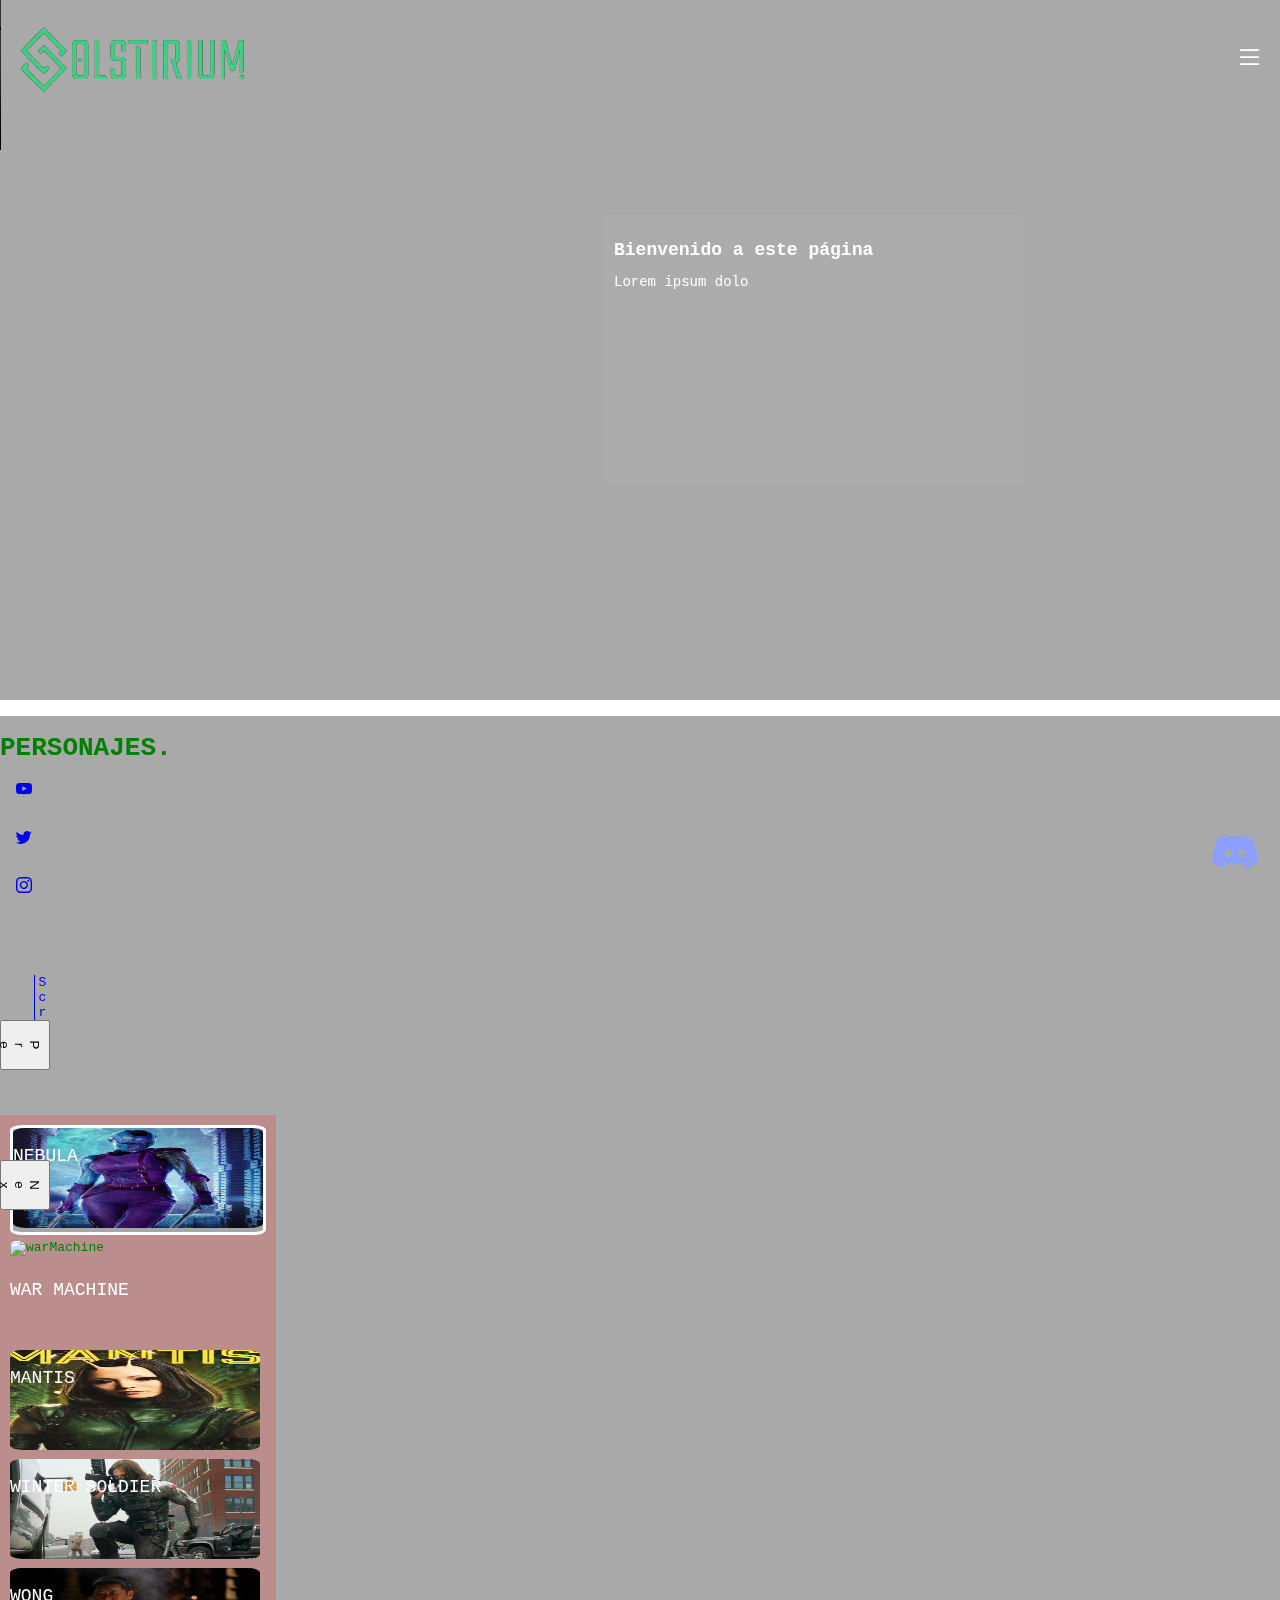
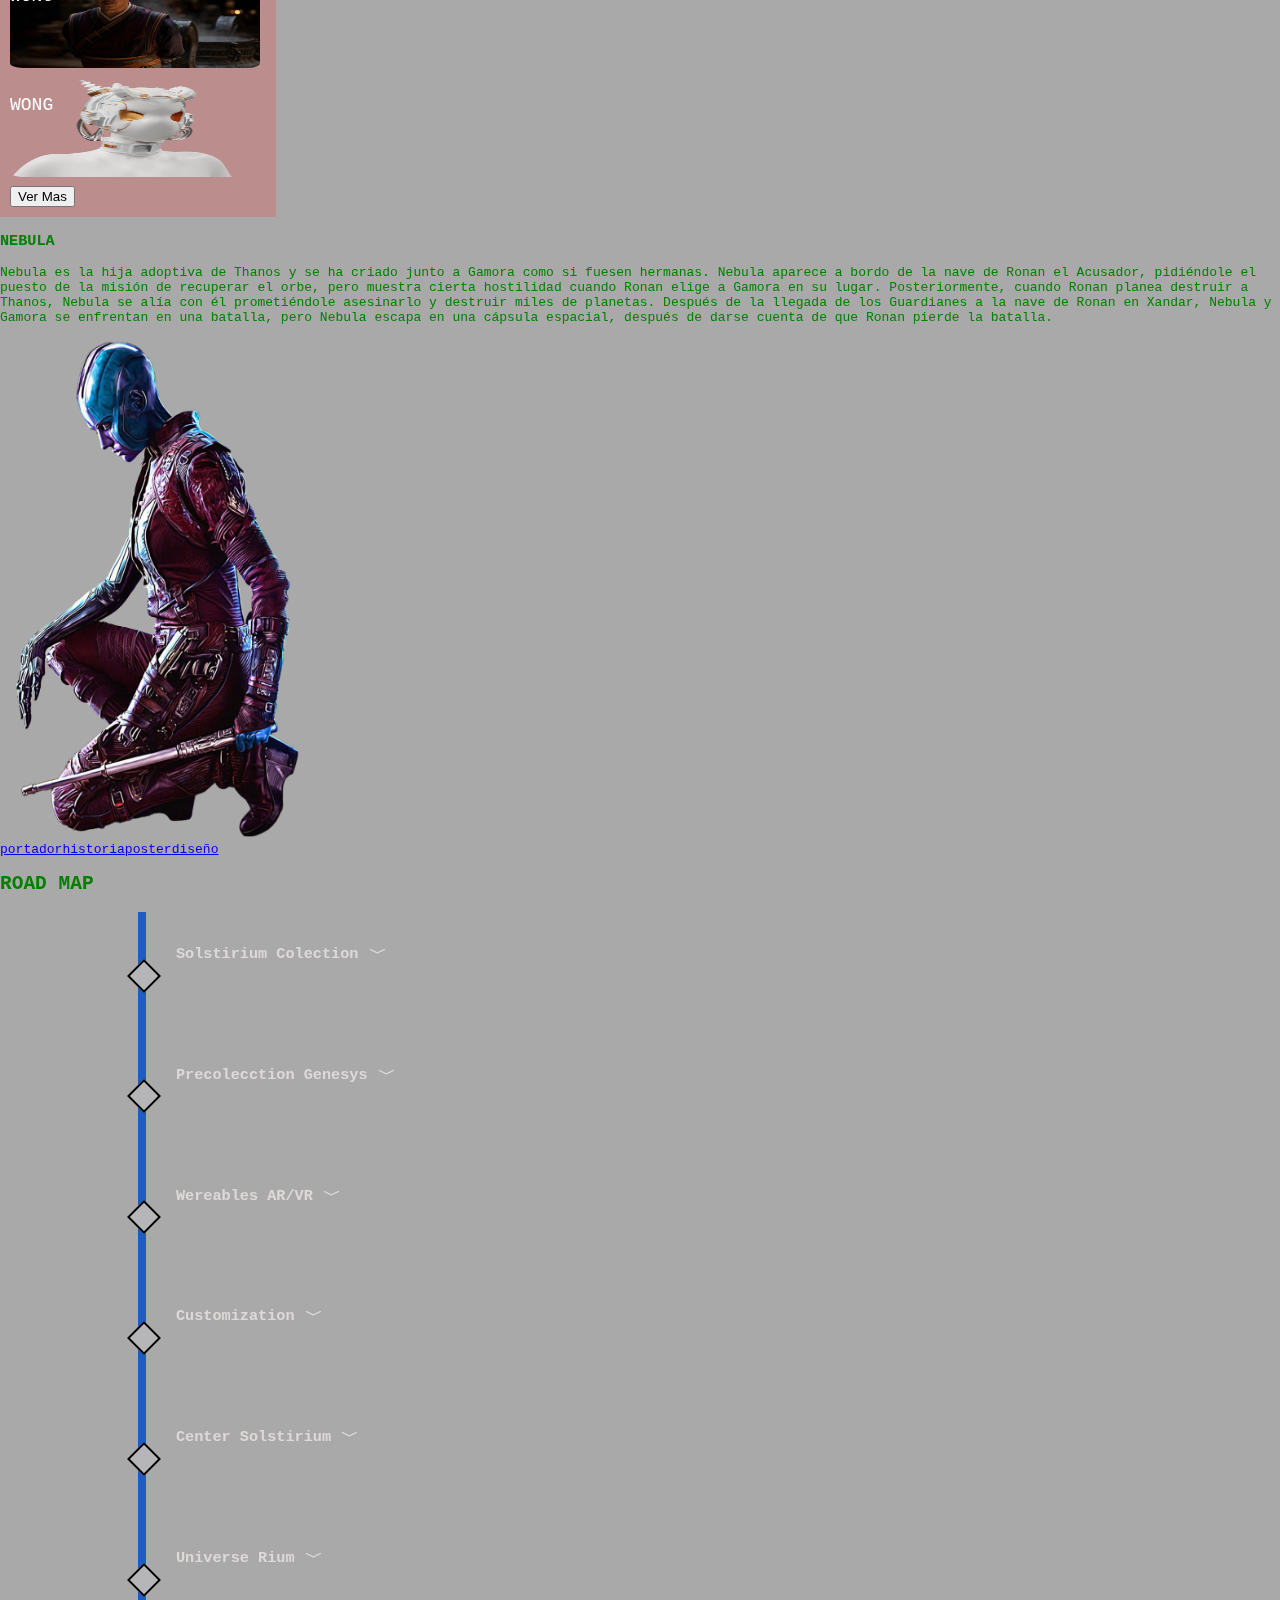
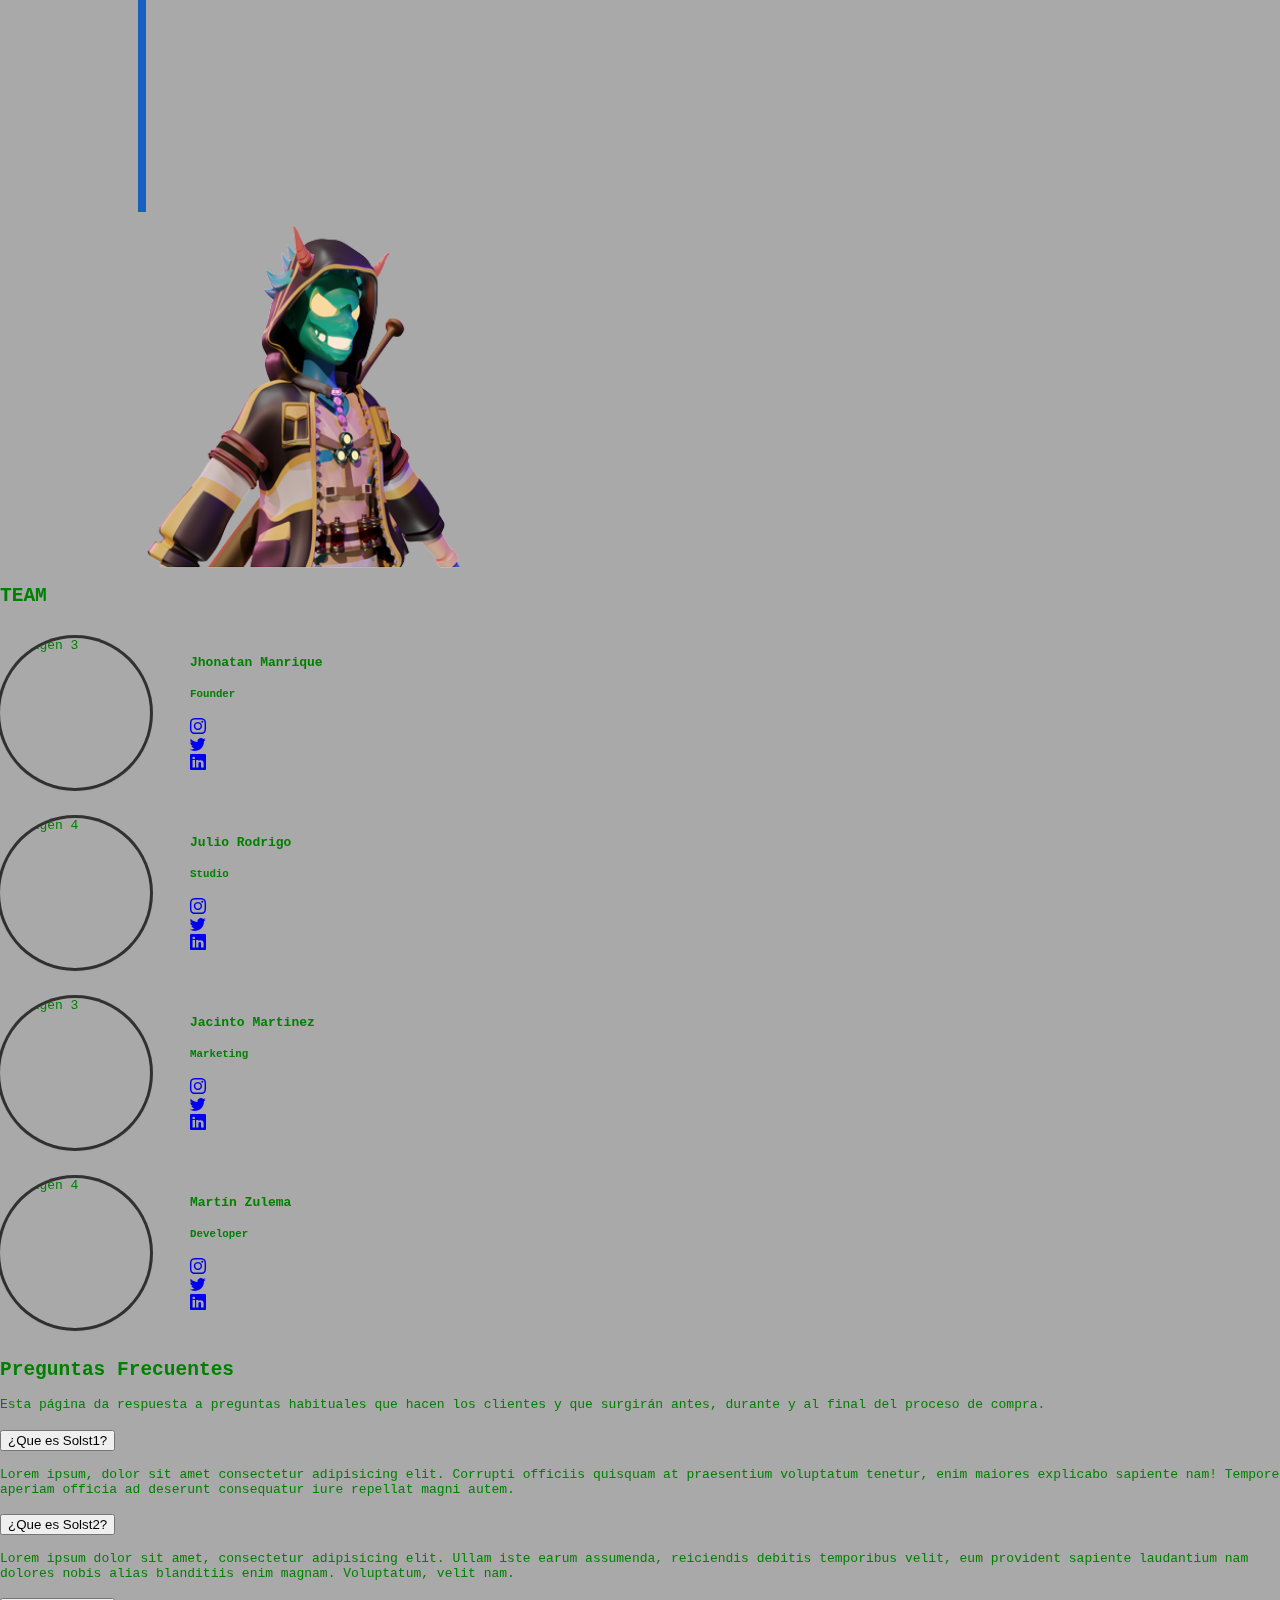
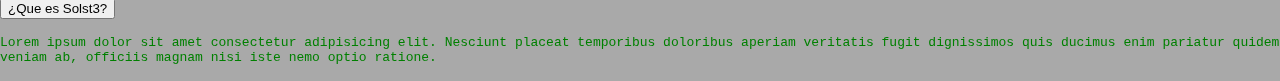
==== commit 5c475d61: "discord" ====
--- a/index.html
+++ b/index.html
@@ -63,6 +63,10 @@
 			</div>
 		</div>
 	</section>
+	<div class="fixed-icon">
+		<a href="https://discord.com/login" target="_blank">
+		<img src="img/discord.png" alt="Icono" width="50" height="50"></a>
+	 </div>
 	<div class="division"></div>
 	<main>
 		<article class="container-md-fluid article">
--- a/css/ultimo.css
+++ b/css/ultimo.css
@@ -270,6 +270,16 @@
     display: inline-block;
     color: #fff;
   }
+
+  .fixed-icon {
+    position: fixed;
+    bottom: 20px;
+    right: 20px;
+  }
+  .fixed-icon:hover{
+    opacity: 0.7;
+    color: #fff;
+  }
 /*fin  hero*/
 
 
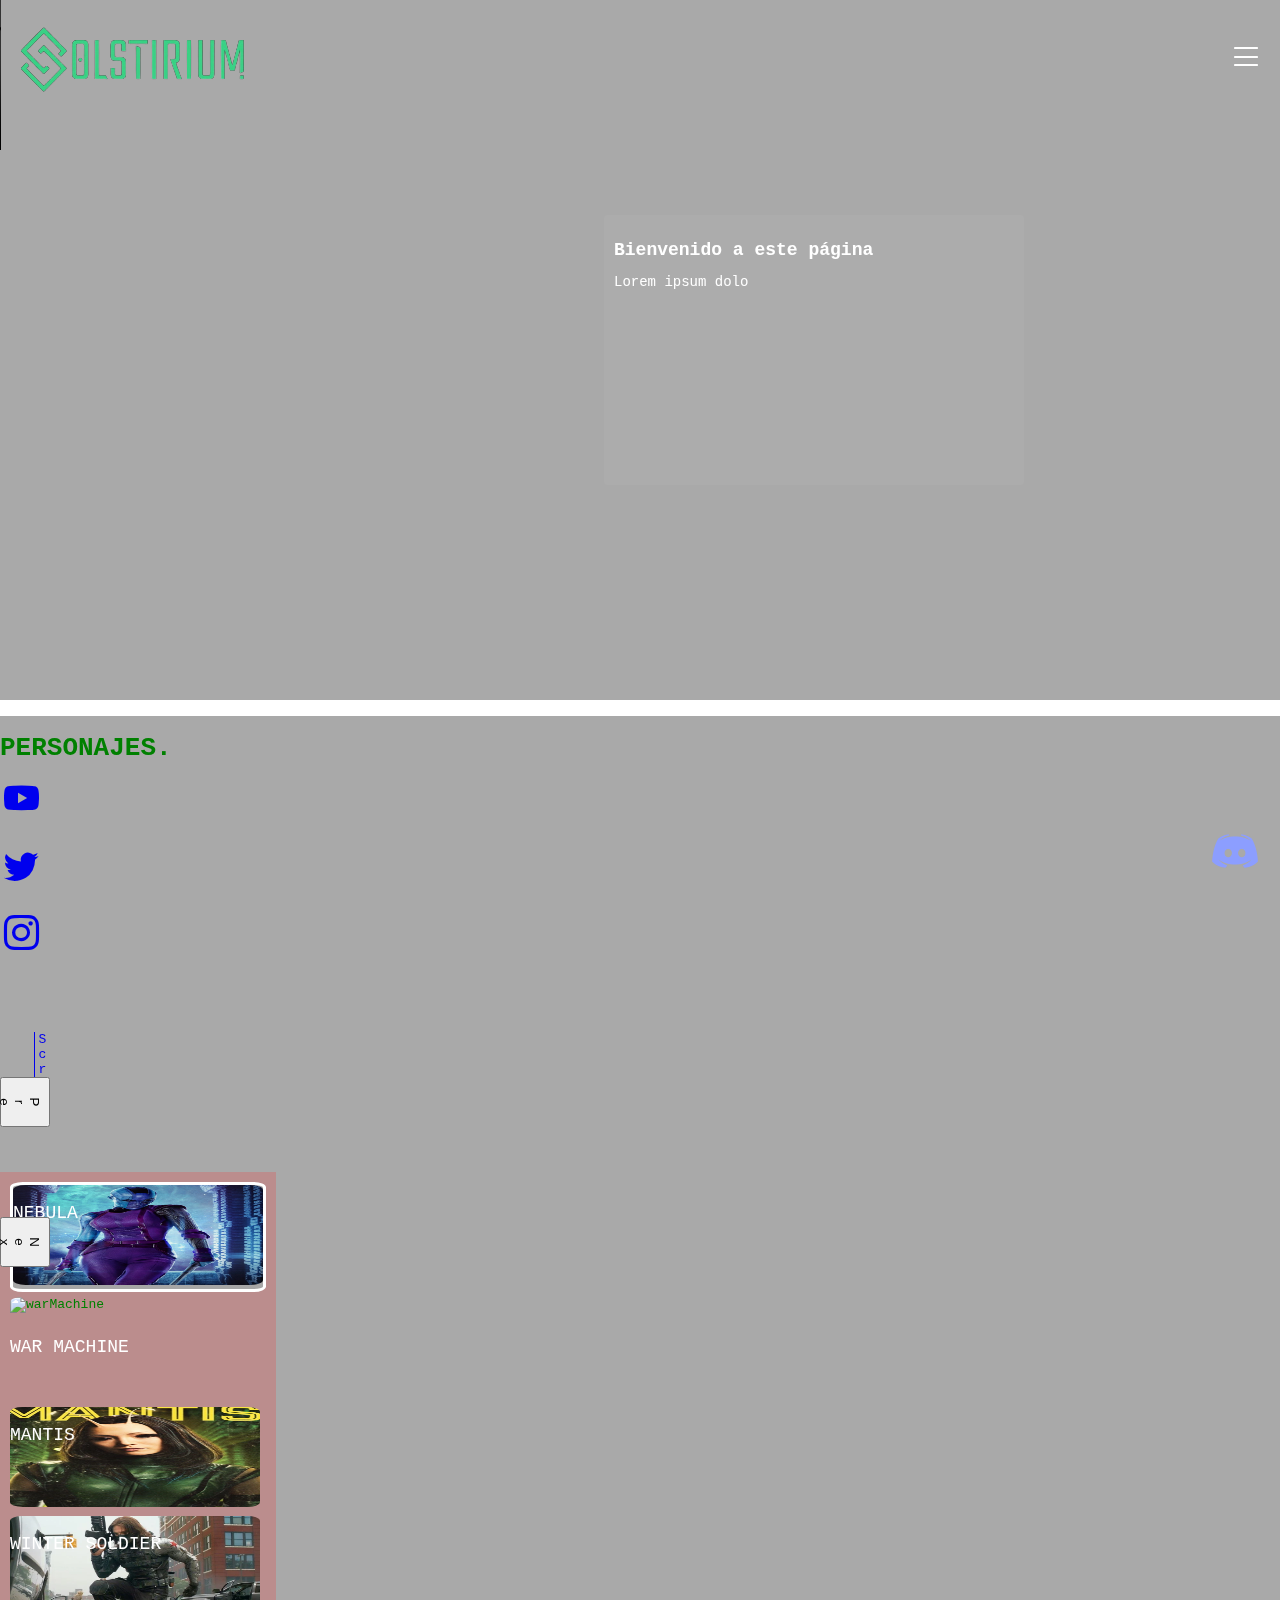
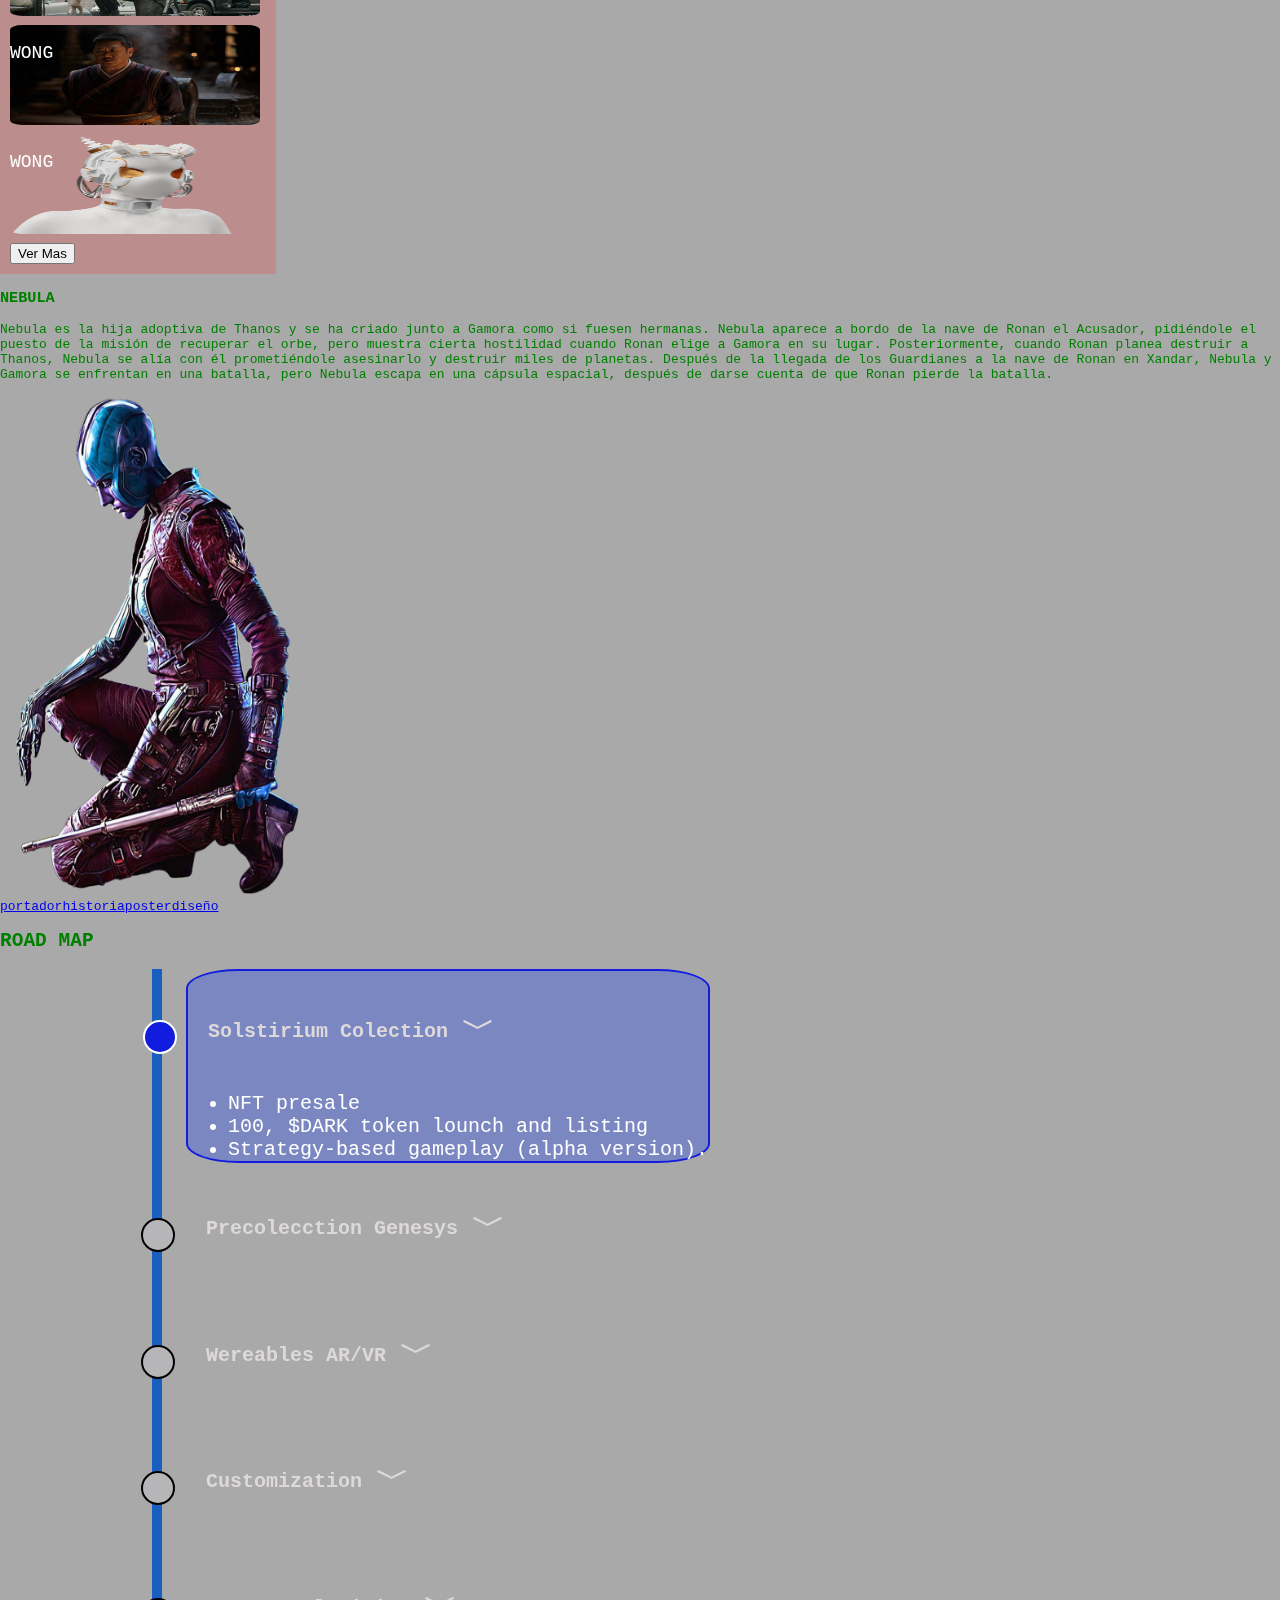
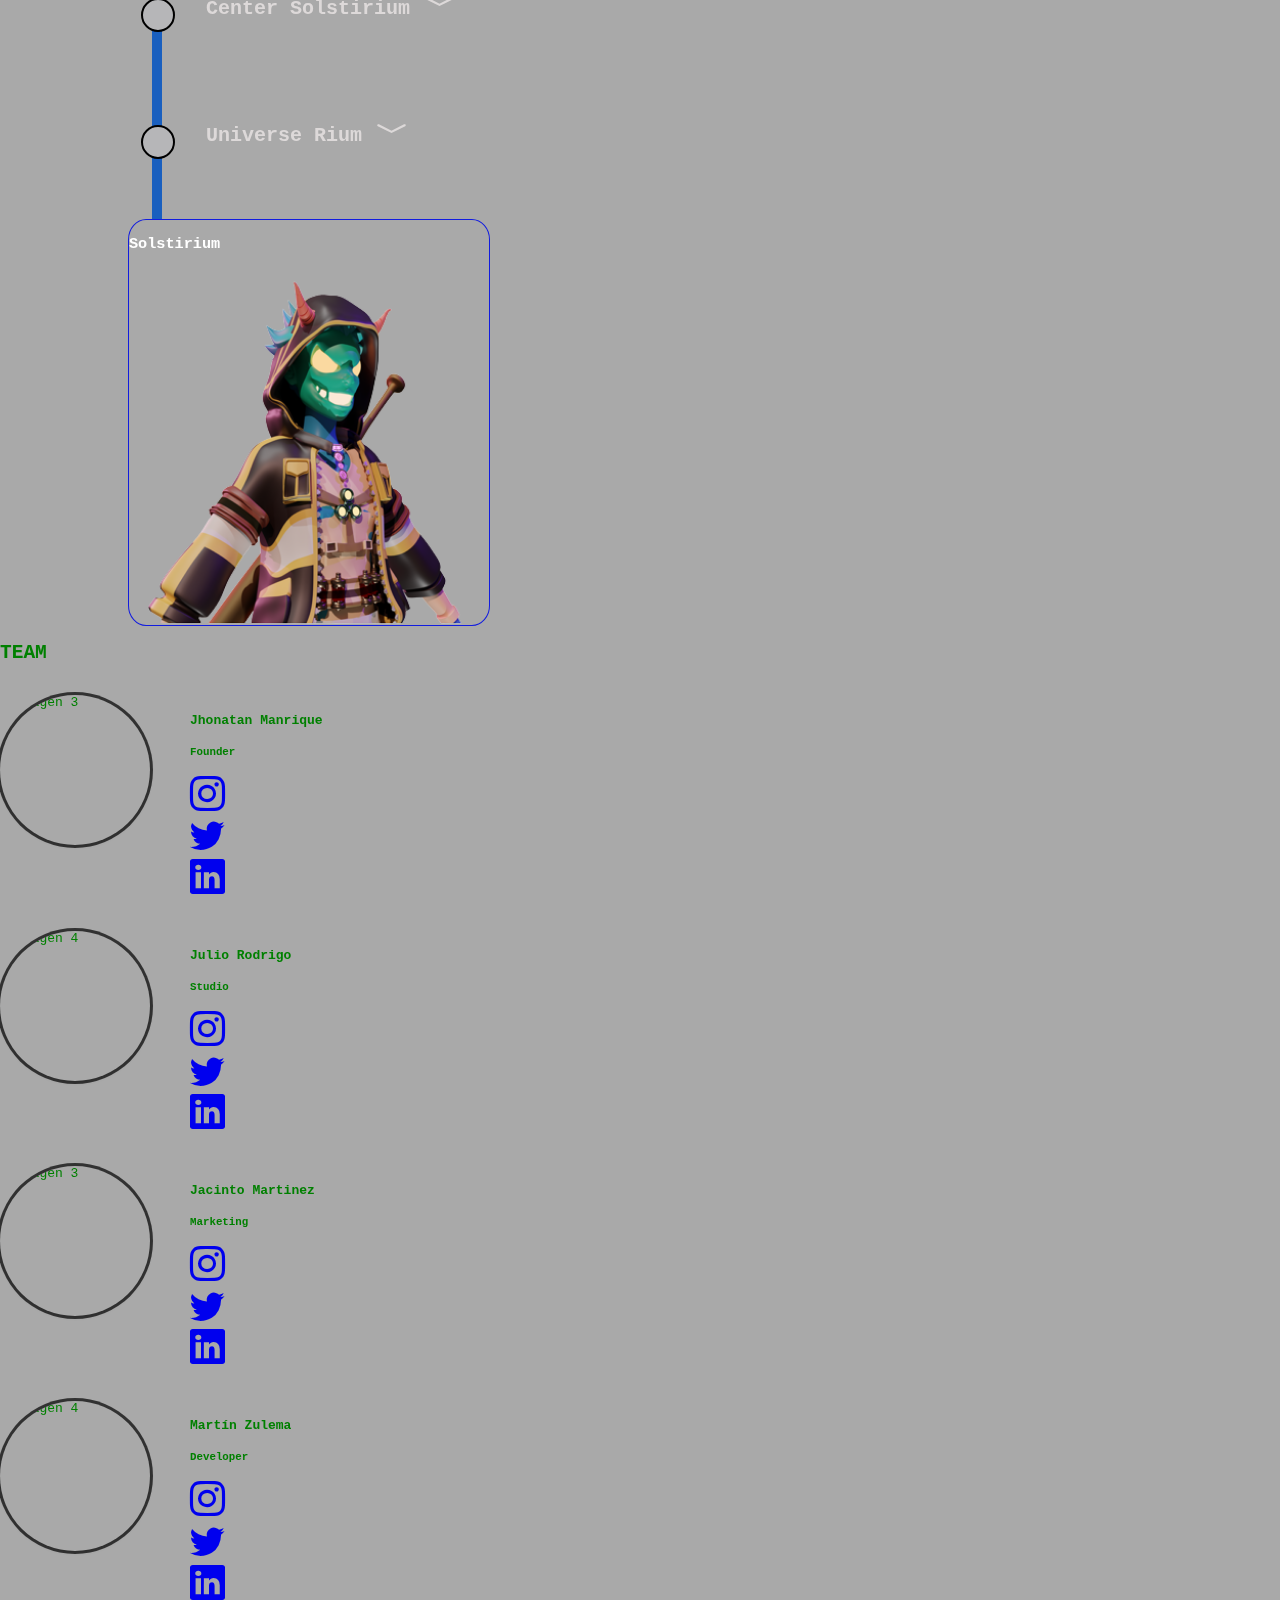
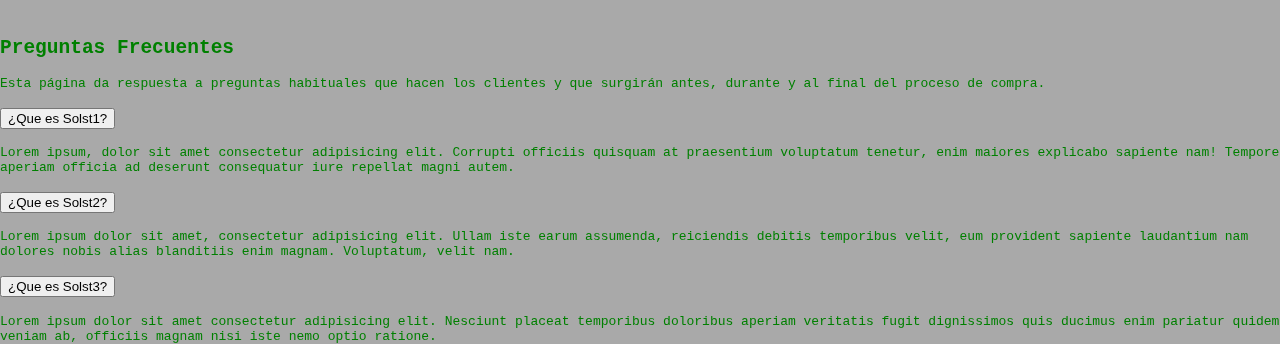
==== commit 6c280a80: "modificacion de road map mas eficiente" ====
--- a/index.html
+++ b/index.html
@@ -65,8 +65,8 @@
 	</section>
 	<div class="fixed-icon">
 		<a href="https://discord.com/login" target="_blank">
-		<img src="img/discord.png" alt="Icono" width="50" height="50"></a>
-	 </div>
+			<img src="img/discord.png" alt="Icono" width="50" height="50"></a>
+	</div>
 	<div class="division"></div>
 	<main>
 		<article class="container-md-fluid article">
@@ -371,7 +371,7 @@
 		<div class="row w-100 contenido" id="temario">
 			<div class="col-md-5 py-5 align-items-center justify-content-center lista">
 				<div class="item timeline-title " id="timeline" onclick="image1()">
-					<div class="">
+					<div class="content-title">
 						<h3 class="title">Solstirium Colection <i class="bi bi-chevron-compact-down"></i></h3>
 						<div class="content">
 							<ul class="content-accordion">
@@ -384,25 +384,23 @@
 				</div>
 				<div class="item timeline-title" id="timeline" onclick="image2()">
 					<div class="">
-						<div class="">
+						<div class="content-title">
 							<h3 class="title">Precolecction Genesys <i class="bi bi-chevron-compact-down"></i>
 							</h3>
 							<div class="content">
-
-								<ul class="content-acordion">
+								<ul class="content-accordion">
 									<li>Strategy-based gameplay (beta version).</li>
 									<li>PC alpha RPG-based gameplay.</li>
 									<li>multilanguaje support.</li>
 									<li>VR alpha gameplay</li>
 								</ul>
-
 							</div>
 						</div>
 					</div>
 				</div>
 				<div class="item timeline-title" id="timeline" onclick="image3()">
 					<div class="">
-						<div class="">
+						<div class="content-title">
 							<h3 class="title">Wereables AR/VR <i class="bi bi-chevron-compact-down"></i></h3>
 							<div class="content">
 								<ul class="content-accordion">
@@ -415,7 +413,7 @@
 					</div>
 				</div>
 				<div class="item timeline-title" id="timeline" onclick="image4()">
-					<div class="">
+					<div class="content-title">
 						<h3 class="title">Customization <i class="bi bi-chevron-compact-down"></i></h3>
 						<div class="content">
 							<ul class="content-accordion">
@@ -428,12 +426,11 @@
 				</div>
 				<div class="item timeline-title" id="timeline" onclick="image5()">
 					<div class="">
-						<div class="">
+						<div class="content-title">
 							<h3 class="title">Center Solstirium <i class="bi bi-chevron-compact-down"></i>
 							</h3>
 							<div class="content">
-
-								<ul class="content-acordion">
+								<ul class="content-accordion">
 									<li>Strategy-based gameplay (beta version).</li>
 									<li>PC alpha RPG-based gameplay.</li>
 									<li>multilanguaje support.</li>
@@ -446,7 +443,7 @@
 				</div>
 				<div class="item timeline-title" id="timeline" onclick="image6()">
 					<div class="">
-						<div class="">
+						<div class="content-title">
 							<h3 class="title">Universe Rium <i class="bi bi-chevron-compact-down"></i></h3>
 							<div class="content">
 								<ul class="content-accordion">
@@ -461,20 +458,37 @@
 					</div>
 				</div>
 			</div>
-			<div class="col-md-6 d-flex align-items-center justify-content-center">
-				<img class="image" id="image1" style="display:block" src="./img/image2.1.png" alt="Imagen 1" width="350"
-					height="350">
-				<img class="image" id="image2" style="display:none" src="./img/image1.png" alt="Imagen 2" width="350"
-					height="350">
-				<img class="image" id="image3" style="display:none" src="./img/MERCENARIO 24.png" alt="Imagen 3"
-					width="350" height="350">
-				<img class="image" id="image4" style="display:none" src="./img/galeria3.png" alt="Imagen 4" width="350"
-					height="350">
-				<img class="image" id="image5" style="display:none" src="./img/image1.png" alt="Imagen 5" width="350"
-					height="350">
-				<img class="image" id="image6" style="display:none" src="./img/galeria1.png" alt="Imagen 6" width="350"
-					height="350">
-
+			<div class="col-md-6 d-flex flex-column align-items-center justify-content-md-center">
+				<div class="content-img" id="image1" style="display:block">
+					<h3 class="d-flex justify-content-md-center">Solstirium</h3>
+					<img class="image"   src="./img/image2.1.png" alt="Imagen 1"
+						width="350" height="350">
+				</div>
+				<div class="content-img" id="image2" style="display:none">
+					<h3 class="d-flex justify-content-md-center">Precolecction</h3>
+					<img class="image"   src="./img/image1.png" alt="Imagen 2"
+						width="350" height="350">
+				</div>
+				<div class="content-img" id="image3" style="display:none">
+					<h3 class="d-flex justify-content-md-center">Wereables</h3>
+					<img class="image"   src="./img/MERCENARIO 24.png" alt="Imagen 3"
+						width="350" height="350">
+				</div>
+				<div class="content-img" id="image4" style="display:none">
+					<h3 class="d-flex justify-content-md-center">Customization</h3>
+					<img class="image"   src="./img/galeria3.png" alt="Imagen 4"
+						width="350" height="350">
+				</div>
+				<div class="content-img" id="image5" style="display:none">
+					<h3 class="d-flex justify-content-md-center">Center</h3>
+					<img class="image"   src="./img/image1.png" alt="Imagen 5"
+						width="350" height="350">
+				</div>
+				<div class="content-img" id="image6"  style="display:none">
+					<h3 class="d-flex justify-content-md-center">Universe</h3>
+					<img class="image"  src="./img/galeria1.png" alt="Imagen 6"
+						width="350" height="350">
+				</div>
 			</div>
 			<div class="col-md-1">
 			</div>
--- a/css/ultimo.css
+++ b/css/ultimo.css
@@ -397,15 +397,19 @@
 
 .contenido .lista {
 	list-style: none;
-	border-left: 8px solid rgb(25, 95, 191);
-	padding-left: 10px;
-	margin-left: 10px;
-	height: 900px;
+	border-left: 10px solid rgb(25, 95, 191);
+	padding-left: 24px;
+	margin-left: 24px;
+	height: 850px;
     align-items: center;
 }
 .contenido .lista .title {
 	position: relative;
 }
+
+.bi{
+font-size: 35px;
+}
 .bi:hover{
     color: gold;
 }
@@ -417,7 +421,15 @@
   
   .title {
     margin-left: 10px;
+    font-size: 20px;
+    
  
+  }
+
+  .content-accordion{
+   margin: 0;
+    font-size: 20px;
+    color: #fff;
   }
 
  .image-wrapper {
@@ -437,7 +449,13 @@
     max-width: 100%;
     height: auto;
   }
-
+  .content-img{
+margin: 0;
+padding: 0;
+color: #fff;
+border-radius: 5%;
+    border: 1px solid #121cdf;
+  }
 
 .timeline-item {
     display: flex;
@@ -455,20 +473,24 @@
     padding: 15px 10px;
     text-decoration: none;
     transition: 0.3s ease all;
-    margin-bottom: 50px;
+    margin-bottom: 30px;
     cursor: pointer;
   
 }
-
-.timeline-title::before {
+.timeline-title h3:hover{
+    opacity: 0.7;
+}
+
+.title::before {
     content: "";
     display: block;
-    height: 20px;
-    width: 20px;
+    height: 30px;
+    width: 30px;
     background: #b6b6b8;
     border: 2px solid black;
+    border-radius: 50%;
     position: absolute;
-    left: -24px;
+    left: -55px;
     top: calc(50% - 6px);
     transform: rotate(45deg);
     transition: 0.3s ease all;
@@ -480,18 +502,17 @@
     padding: 10px;
 }
 
-.timeline-image {
-    margin-left: 20px;
-    max-width: 200px;
-}
-
-.timeline-title.active::before {
-    background: #da6f6f;
-    border: 2px solid black;
-}
-
-.timeline-title.active h3 {
-    background-color: #da6f6f;
+
+.title.active::before {
+    background: #121cdf;
+    border: 2px solid #ffffff;
+}
+
+.timeline-title.active .content-title {
+    background-color: rgba(0, 47, 255, 0.279);
+    border-radius: 10%;
+    border:2px solid #121cdf;
+    margin: 0;
 }
 
 /*fin main*/
